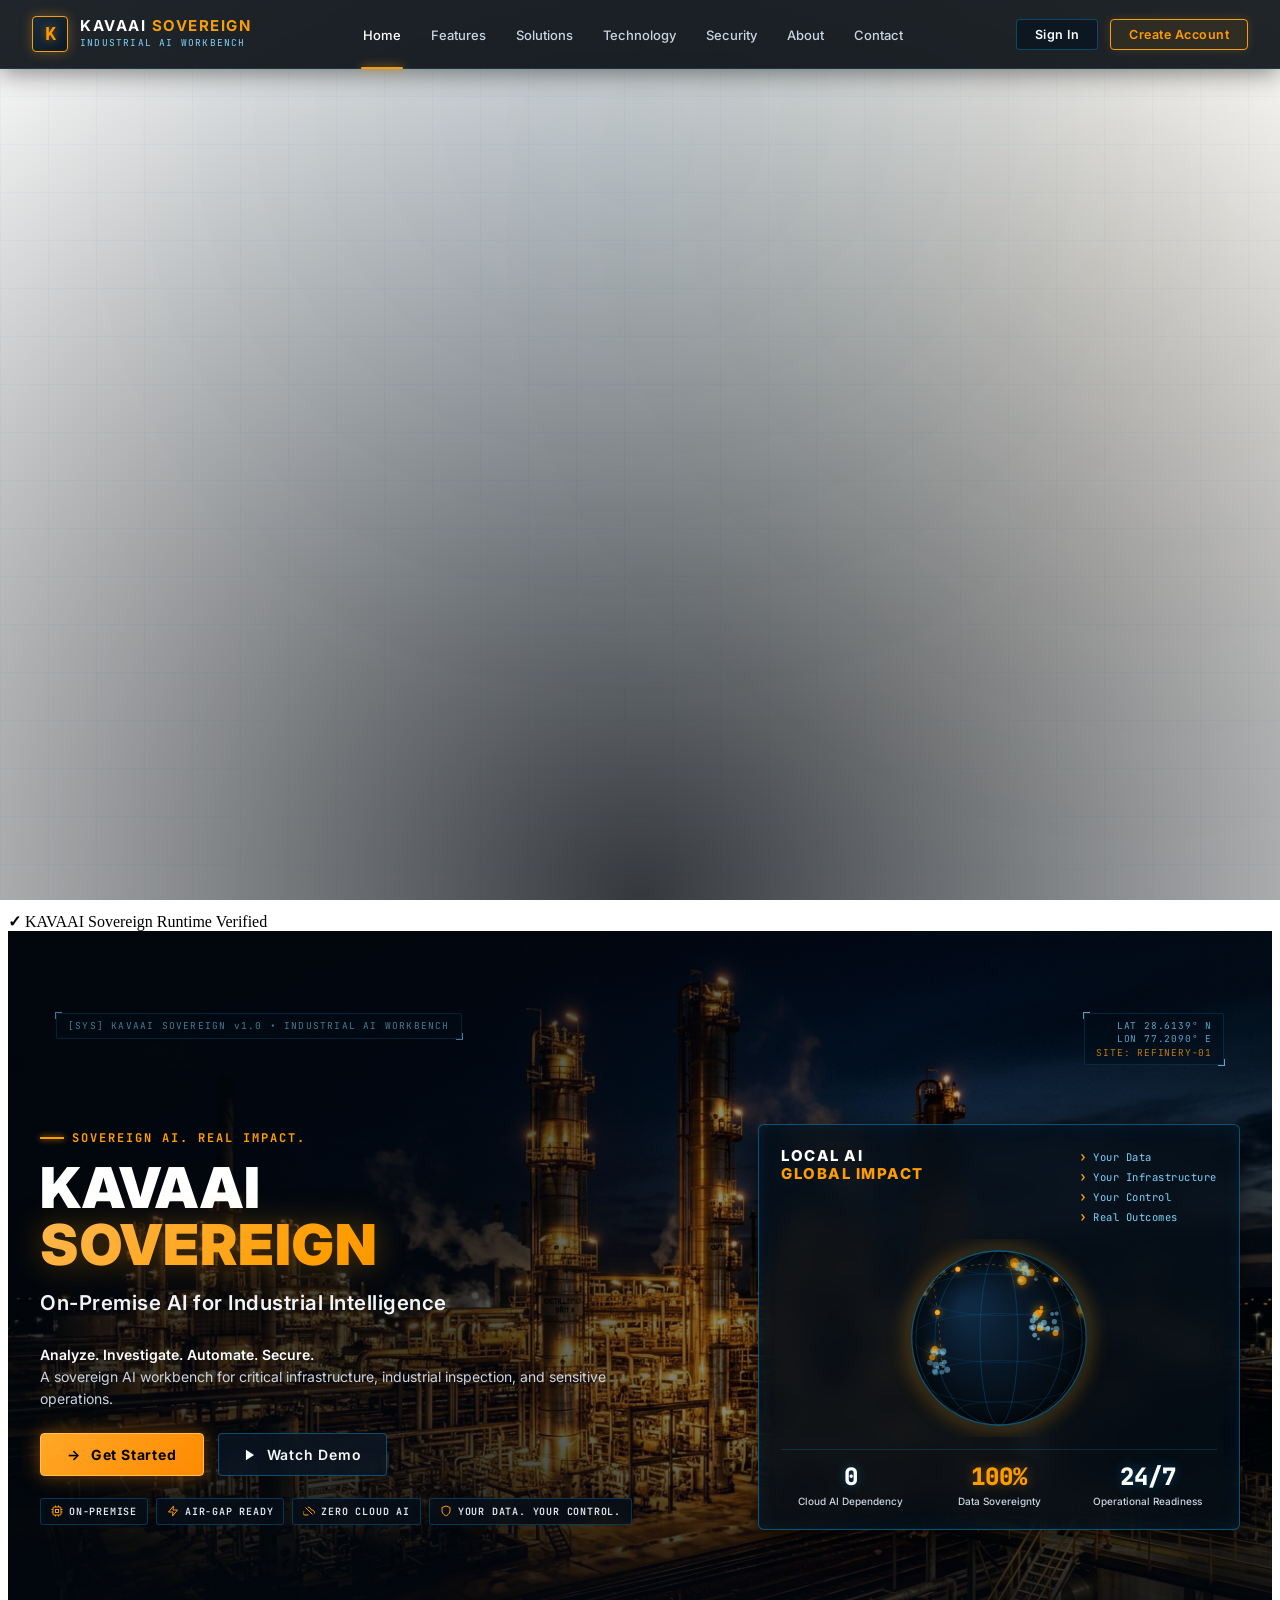
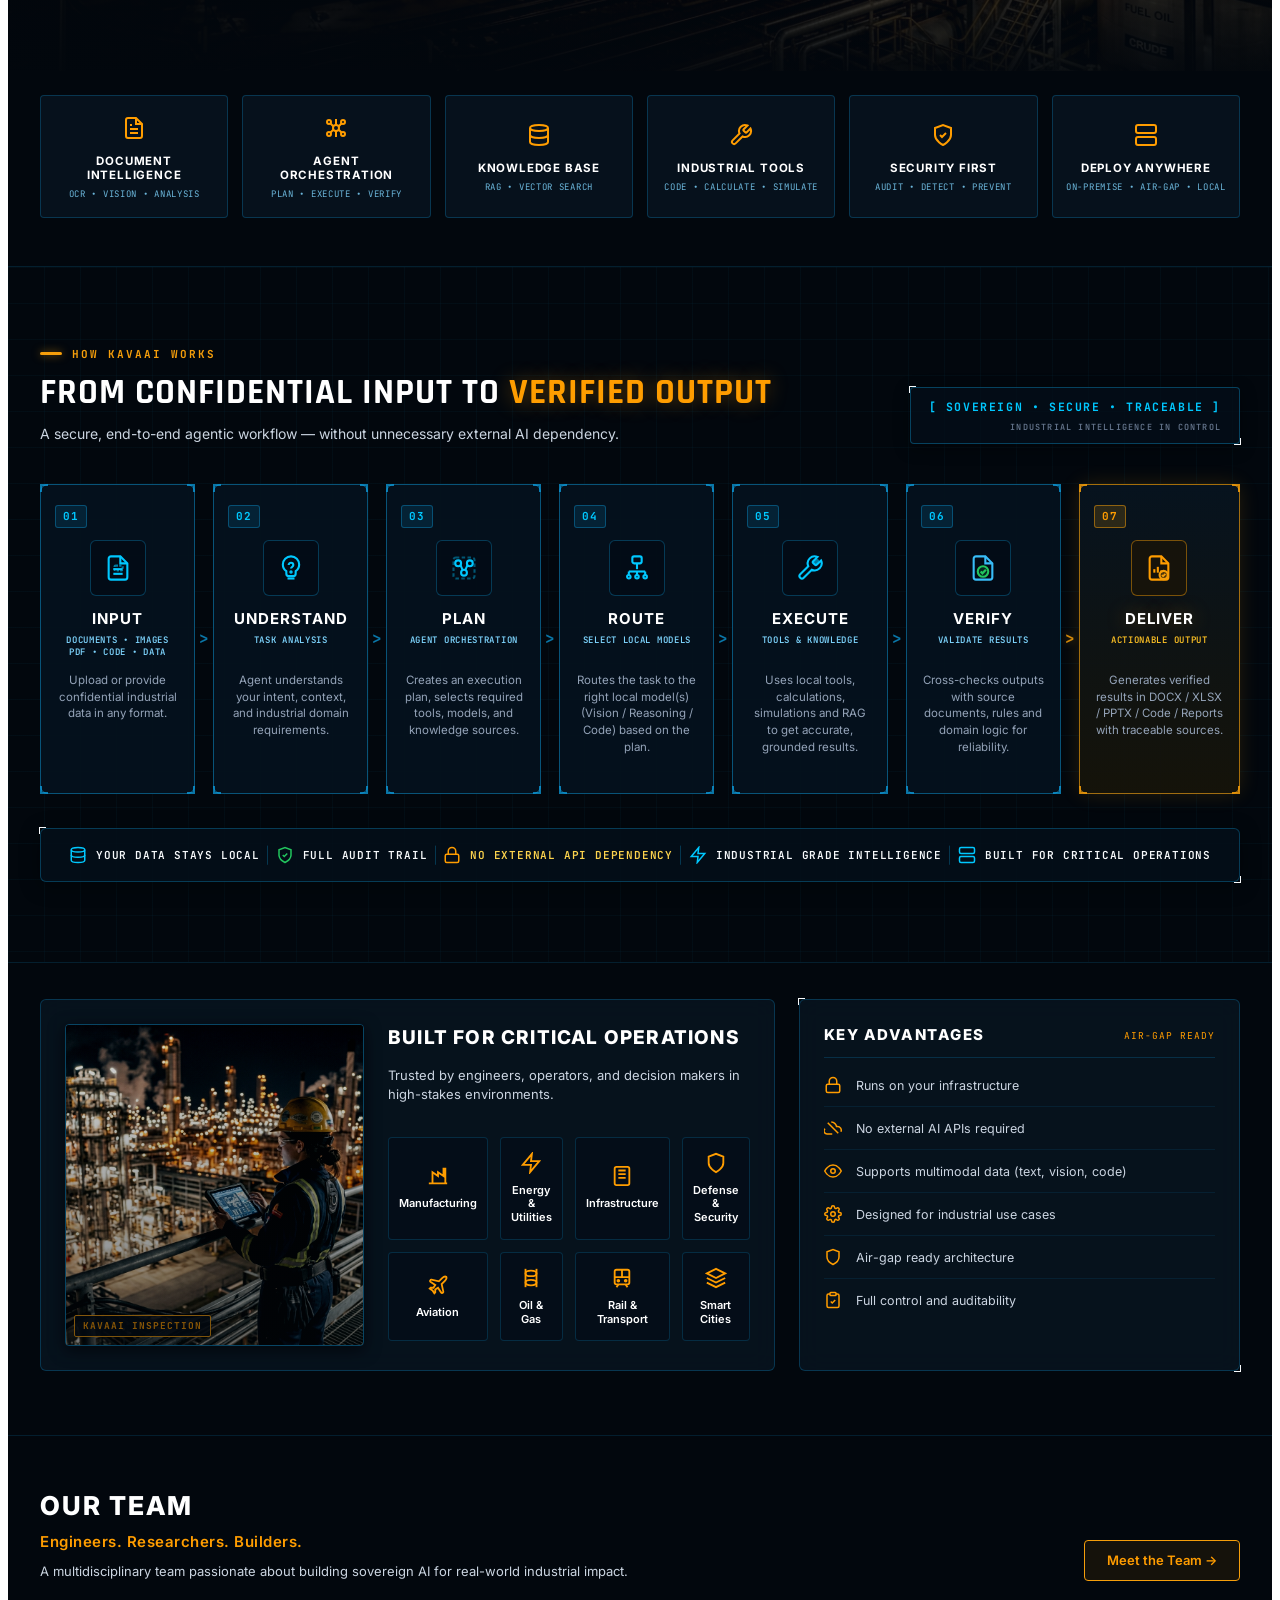
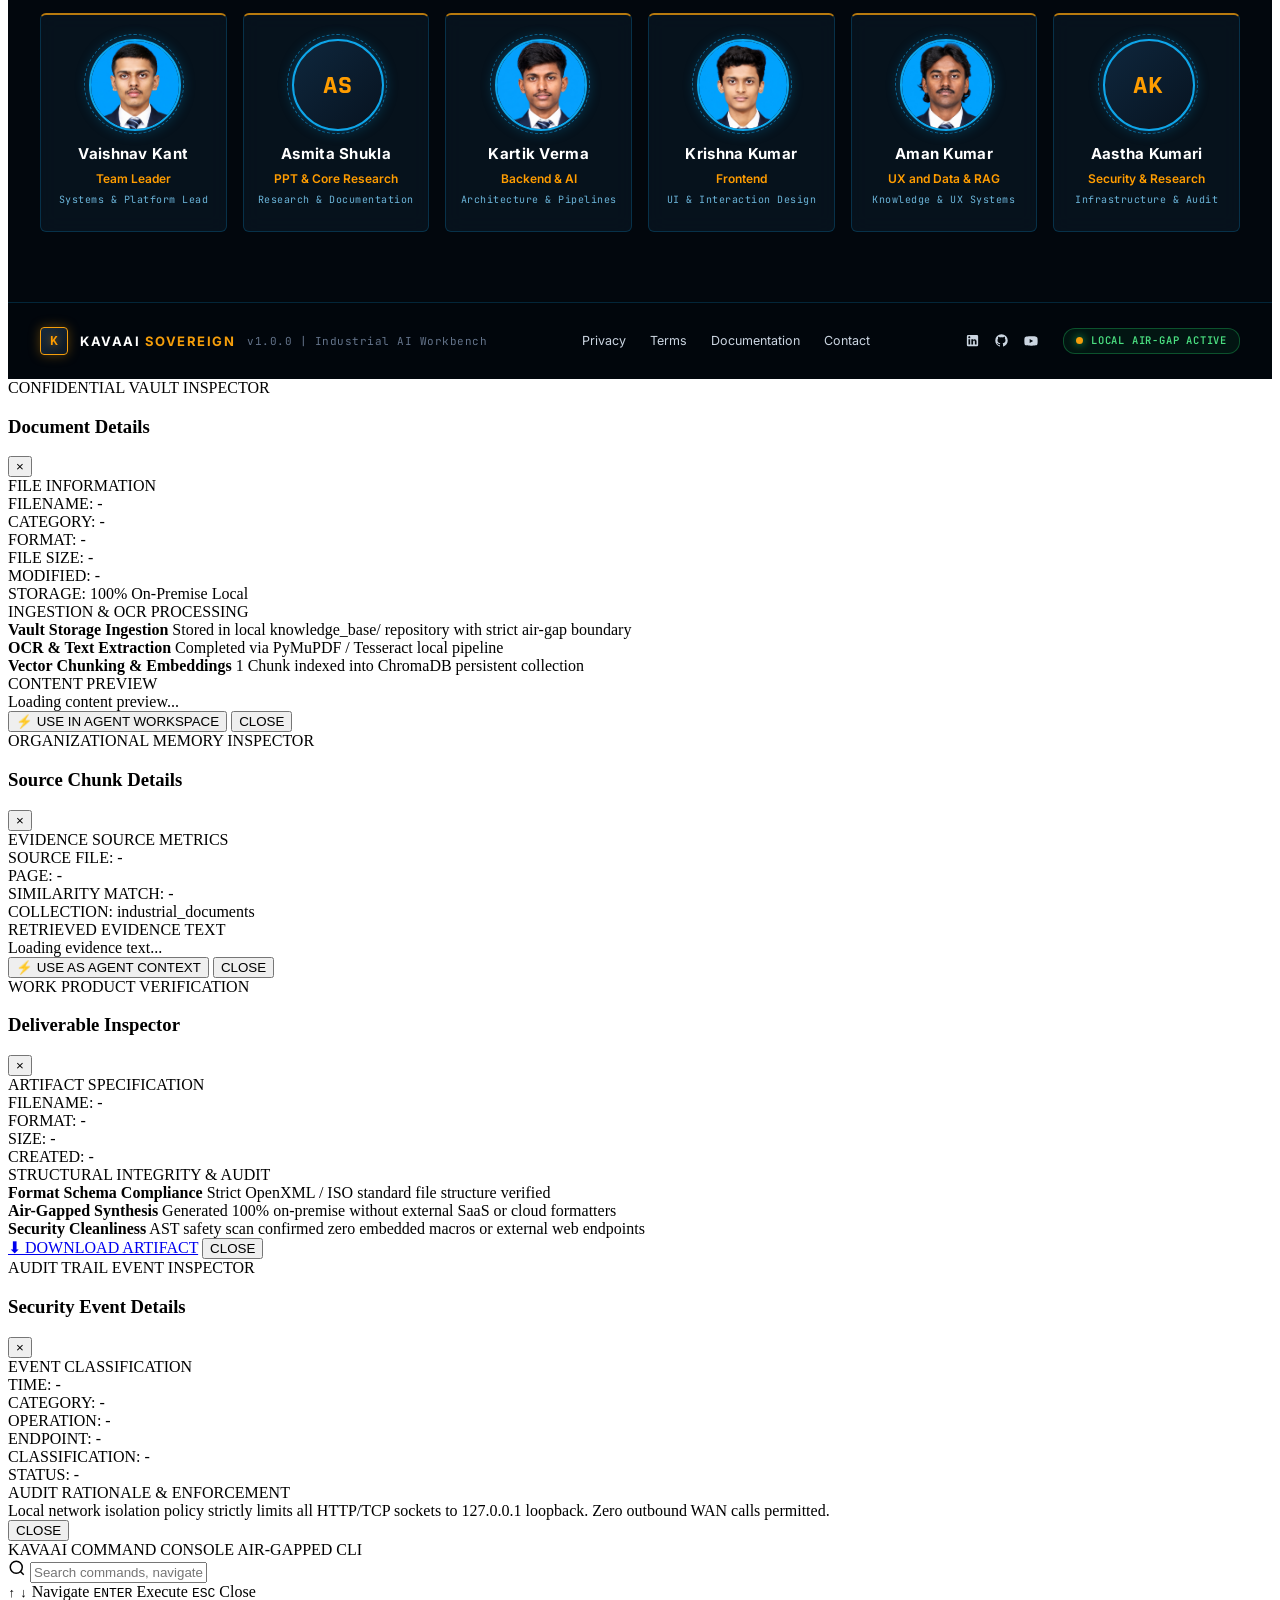
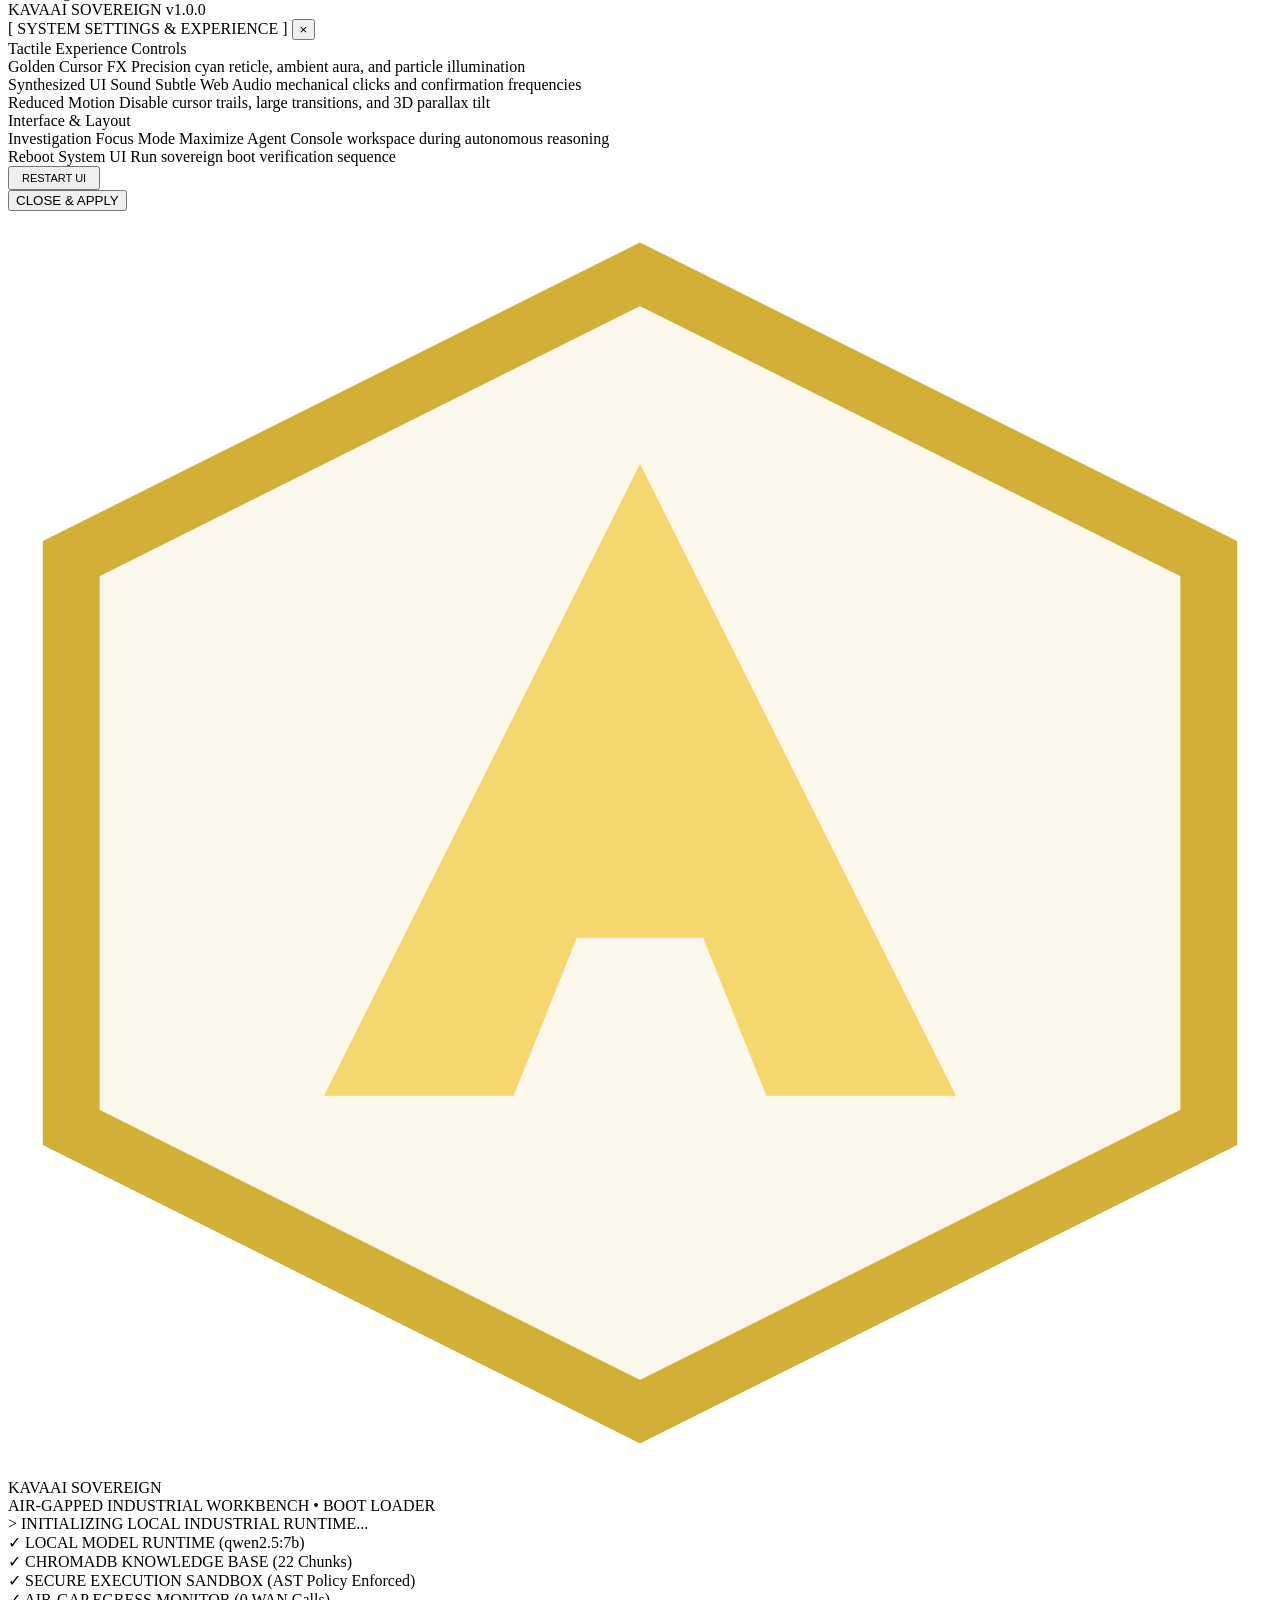
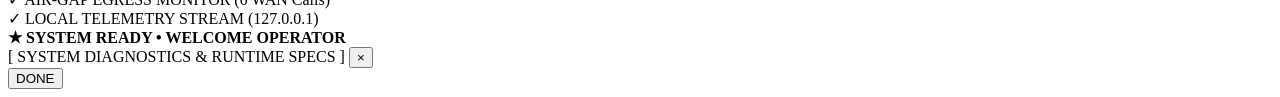
==== frontend/200.html @ cff3c918 "fix(cloudflare): remove problematic _redirects and add 200.html/404.html for SPA support" ====
<!DOCTYPE html>
<html lang="en">
<head>
    <meta charset="UTF-8">
    <meta name="viewport" content="width=device-width, initial-scale=1.0">
    <title>KAVAAI Sovereign — Industrial AI Command Center</title>
    <!-- Premium Google Fonts: Rajdhani, Inter, JetBrains Mono, Share Tech Mono -->
    <link rel="preconnect" href="https://fonts.googleapis.com">
    <link rel="preconnect" href="https://fonts.gstatic.com" crossorigin>
    <link href="https://fonts.googleapis.com/css2?family=Inter:wght@300;400;500;600;700&family=JetBrains+Mono:wght@400;500;600;700&family=Rajdhani:wght@500;600;700&family=Share+Tech+Mono&display=swap" rel="stylesheet">
    <link rel="stylesheet" href="style.css?v=60">
    <link rel="stylesheet" href="auth.css?v=2">
    <link rel="stylesheet" href="landing.css?v=7">
    <!-- Supabase JS Client (With multi-CDN fallback and offline air-gapped resilience) -->
    <script src="https://cdn.jsdelivr.net/npm/@supabase/supabase-js@2"></script>
    <script>
        if (!window.supabase) {
            document.write('<script src="https://unpkg.com/@supabase/supabase-js@2"><\/script>');
        }
    </script>
</head>
<body>

<!-- GOLDEN CURSOR SYSTEM (USER TOGGLEABLE) -->
<canvas id="kavaai-cursor-trail"></canvas>
<div id="kavaai-cursor-glow"></div>
<div id="kavaai-cursor-dot"></div>

<!-- FLOATING CRYSTAL TOAST CONTAINER -->
<div id="toastContainer"></div>

<!-- CUSTOM CRYSTAL TOOLTIP -->
<div id="crystalTooltip"></div>

<!-- UNLOCK LASER TRANSITION BURST -->
<div class="auth-unlock-laser" id="authUnlockLaser"></div>

<!-- ======================================================================== -->
<!-- KAVAAI SOVEREIGN — PREMIUM INDUSTRIAL AI LANDING PAGE                     -->
<!-- Visual Target: Command Platform • Aerospace Interface • Dark Cinematic    -->
<!-- ======================================================================== -->
<section id="kavaai-landing-page" aria-label="KAVAAI Sovereign Industrial Landing Page">
    <!-- Atmospheric Background Layers -->
    <div class="lp-grid-overlay" aria-hidden="true"></div>
    <div class="lp-ambient-vignette" aria-hidden="true"></div>

    <!-- 1. TOP NAVIGATION BAR -->
    <header class="lp-header" id="lp-navbar">
        <div class="lp-container lp-nav-inner">
            <!-- Left: Brand Logo & Title -->
            <a href="#lp-hero" class="lp-brand-link">
                <div class="lp-brand-emblem">
                    <span class="lp-brand-emblem-k">K</span>
                </div>
                <div class="lp-brand-text">
                    <div class="lp-brand-title">KAVAAI <span>SOVEREIGN</span></div>
                    <div class="lp-brand-sub">INDUSTRIAL AI WORKBENCH</div>
                </div>
            </a>

            <!-- Center: Navigation Links -->
            <nav>
                <ul class="lp-nav-menu">
                    <li><a href="#lp-hero" class="lp-nav-link active">Home</a></li>
                    <li><a href="#lp-capabilities" class="lp-nav-link">Features</a></li>
                    <li><a href="#lp-critical" class="lp-nav-link">Solutions</a></li>
                    <li><a href="#lp-advantages" class="lp-nav-link">Technology</a></li>
                    <li><a href="#lp-advantages" class="lp-nav-link">Security</a></li>
                    <li><a href="#lp-team" class="lp-nav-link">About</a></li>
                    <li><a href="#lp-footer" class="lp-nav-link">Contact</a></li>
                </ul>
            </nav>

            <!-- Right: Action Buttons -->
            <div class="lp-nav-actions">
                <button type="button" class="lp-btn-signin" data-route="/login">Sign In</button>
                <button type="button" class="lp-btn-signup" data-route="/signup">Create Account</button>
            </div>
        </div>
    </header>

    <!-- 2. INDUSTRIAL HERO SECTION -->
    <section class="lp-hero-section" id="lp-hero">
        <!-- Refinery Background & Darkness Overlay -->
        <div class="lp-hero-bg" aria-hidden="true"></div>
        <div class="lp-hero-overlay" aria-hidden="true"></div>

        <!-- Dedicated Decorative HUD Layer (Never interferes with functional UI) -->
        <div class="hero-hud" aria-hidden="true">
            <div class="lp-hud-coords lp-bracket-box">
                <div>LAT 28.6139&deg; N</div>
                <div>LON 77.2090&deg; E</div>
                <div><span>SITE: REFINERY-01</span></div>
            </div>
            <div class="lp-hud-actions lp-bracket-box">
                <div>[SYS] KAVAAI SOVEREIGN v1.0 &bull; INDUSTRIAL AI WORKBENCH</div>
            </div>
        </div>

        <div class="lp-container">
            <div class="hero-content">
                <!-- Left Side Content -->
                <div class="lp-hero-left">
                <div class="lp-hero-eyebrow">
                    <span class="lp-hero-eyebrow-line"></span>
                    <span>SOVEREIGN AI. REAL IMPACT.</span>
                </div>

                <h1 class="lp-hero-title">
                    <span class="title-kavaai">KAVAAI</span>
                    <span class="title-sovereign">SOVEREIGN</span>
                </h1>

                <div class="lp-hero-subtitle">
                    On-Premise AI for Industrial Intelligence
                </div>

                <p class="lp-hero-desc">
                    <strong>Analyze. Investigate. Automate. Secure.</strong><br>
                    A sovereign AI workbench for critical infrastructure, industrial inspection, and sensitive operations.
                </p>

                <!-- Hero CTA Buttons -->
                <div class="lp-hero-ctas">
                    <button type="button" class="lp-btn-primary" data-route="/signup">
                        <span>&rarr;</span>
                        <span>Get Started</span>
                    </button>
                    <button type="button" class="lp-btn-secondary" id="lp-btn-watch-demo">
                        <svg width="14" height="14" viewBox="0 0 24 24" fill="currentColor"><polygon points="5 3 19 12 5 21 5 3"/></svg>
                        <span>Watch Demo</span>
                    </button>
                </div>

                <!-- Technical Status Strip -->
                <div class="lp-hero-chips">
                    <div class="lp-chip">
                        <span class="lp-chip-icon">
                            <svg width="12" height="12" viewBox="0 0 24 24" fill="none" stroke="currentColor" stroke-width="2"><rect x="4" y="4" width="16" height="16" rx="2"/><rect x="9" y="9" width="6" height="6"/><line x1="9" y1="1" x2="9" y2="4"/><line x1="15" y1="1" x2="15" y2="4"/><line x1="9" y1="20" x2="9" y2="23"/><line x1="15" y1="20" x2="15" y2="23"/><line x1="20" y1="9" x2="23" y2="9"/><line x1="20" y1="14" x2="23" y2="14"/><line x1="1" y1="9" x2="4" y2="9"/><line x1="1" y1="14" x2="4" y2="14"/></svg>
                        </span>
                        <span>ON-PREMISE</span>
                    </div>
                    <div class="lp-chip">
                        <span class="lp-chip-icon">
                            <svg width="12" height="12" viewBox="0 0 24 24" fill="none" stroke="currentColor" stroke-width="2"><polygon points="13 2 3 14 12 14 11 22 21 10 12 10 13 2"/></svg>
                        </span>
                        <span>AIR-GAP READY</span>
                    </div>
                    <div class="lp-chip">
                        <span class="lp-chip-icon">
                            <svg width="12" height="12" viewBox="0 0 24 24" fill="none" stroke="currentColor" stroke-width="2"><path d="M22.61 16.95A5 5 0 0 0 18 10h-1.26a8 8 0 0 0-7.05-6M5 5l14 14"/><path d="M11 20H4a4 4 0 0 1-2.6-7"/></svg>
                        </span>
                        <span>ZERO CLOUD AI</span>
                    </div>
                    <div class="lp-chip">
                        <span class="lp-chip-icon">
                            <svg width="12" height="12" viewBox="0 0 24 24" fill="none" stroke="currentColor" stroke-width="2"><path d="M12 22s8-4 8-10V5l-8-3-8 3v7c0 6 8 10 8 10z"/></svg>
                        </span>
                        <span>YOUR DATA. YOUR CONTROL.</span>
                    </div>
                </div>
            </div>

            <!-- Right Side: Floating Dark Glass & 3D Glowing Globe Panel -->
            <div class="lp-hero-right">
                <div class="lp-globe-card lp-bracket-box">
                    <div class="lp-globe-header">
                        <div class="lp-globe-heading">
                            LOCAL AI
                            <span>GLOBAL IMPACT</span>
                        </div>
                        <ul class="lp-globe-list">
                            <li>Your Data</li>
                            <li>Your Infrastructure</li>
                            <li>Your Control</li>
                            <li>Real Outcomes</li>
                        </ul>
                    </div>

                    <!-- 3D Digital Rotating Earth Canvas -->
                    <div class="lp-globe-viewport">
                        <canvas id="landing-globe-canvas"></canvas>
                    </div>

                    <!-- 3 System Metrics (Positioning Principles) -->
                    <div class="lp-metrics-row">
                        <div class="lp-metric-item">
                            <span class="lp-metric-value">0</span>
                            <span class="lp-metric-label">Cloud AI Dependency</span>
                        </div>
                        <div class="lp-metric-item">
                            <span class="lp-metric-value">100%</span>
                            <span class="lp-metric-label">Data Sovereignty</span>
                        </div>
                        <div class="lp-metric-item">
                            <span class="lp-metric-value">24/7</span>
                            <span class="lp-metric-label">Operational Readiness</span>
                        </div>
                    </div>
                </div>
            </div>
        </div>
    </div>
</section>

    <!-- 3. CORE CAPABILITY CARDS (6 HORIZONTAL CARDS) -->
    <section class="lp-capabilities-section" id="lp-capabilities">
        <div class="lp-container">
            <div class="lp-capabilities-grid">
                <!-- Card 1 -->
                <div class="lp-cap-card">
                    <div class="lp-cap-icon-wrap">
                        <svg width="24" height="24" viewBox="0 0 24 24" fill="none" stroke="currentColor" stroke-width="2"><path d="M14 2H6a2 2 0 0 0-2 2v16a2 2 0 0 0 2 2h12a2 2 0 0 0 2-2V8z"/><polyline points="14 2 14 8 20 8"/><line x1="16" y1="13" x2="8" y2="13"/><line x1="16" y1="17" x2="8" y2="17"/><polyline points="10 9 9 9 8 9"/></svg>
                    </div>
                    <div class="lp-cap-title">DOCUMENT INTELLIGENCE</div>
                    <div class="lp-cap-sub">OCR &bull; VISION &bull; ANALYSIS</div>
                </div>

                <!-- Card 2 -->
                <div class="lp-cap-card">
                    <div class="lp-cap-icon-wrap">
                        <svg width="24" height="24" viewBox="0 0 24 24" fill="none" stroke="currentColor" stroke-width="2"><circle cx="12" cy="12" r="3"/><circle cx="19" cy="6" r="2"/><circle cx="5" cy="6" r="2"/><circle cx="19" cy="18" r="2"/><circle cx="5" cy="18" r="2"/><line x1="12" y1="9" x2="12" y2="3"/><line x1="12" y1="15" x2="12" y2="21"/><line x1="14.5" y1="10.5" x2="17.5" y2="7.5"/><line x1="9.5" y1="10.5" x2="6.5" y2="7.5"/><line x1="14.5" y1="13.5" x2="17.5" y2="16.5"/><line x1="9.5" y1="13.5" x2="6.5" y2="16.5"/></svg>
                    </div>
                    <div class="lp-cap-title">AGENT ORCHESTRATION</div>
                    <div class="lp-cap-sub">PLAN &bull; EXECUTE &bull; VERIFY</div>
                </div>

                <!-- Card 3 -->
                <div class="lp-cap-card">
                    <div class="lp-cap-icon-wrap">
                        <svg width="24" height="24" viewBox="0 0 24 24" fill="none" stroke="currentColor" stroke-width="2"><ellipse cx="12" cy="5" rx="9" ry="3"/><path d="M21 12c0 1.66-4 3-9 3s-9-1.34-9-3"/><path d="M3 5v14c0 1.66 4 3 9 3s9-1.34 9-3V5"/></svg>
                    </div>
                    <div class="lp-cap-title">KNOWLEDGE BASE</div>
                    <div class="lp-cap-sub">RAG &bull; VECTOR SEARCH</div>
                </div>

                <!-- Card 4 -->
                <div class="lp-cap-card">
                    <div class="lp-cap-icon-wrap">
                        <svg width="24" height="24" viewBox="0 0 24 24" fill="none" stroke="currentColor" stroke-width="2"><path d="M14.7 6.3a1 1 0 0 0 0 1.4l1.6 1.6a1 1 0 0 0 1.4 0l3.77-3.77a6 6 0 0 1-7.94 7.94l-6.91 6.91a2.12 2.12 0 0 1-3-3l6.91-6.91a6 6 0 0 1 7.94-7.94l-3.76 3.76z"/></svg>
                    </div>
                    <div class="lp-cap-title">INDUSTRIAL TOOLS</div>
                    <div class="lp-cap-sub">CODE &bull; CALCULATE &bull; SIMULATE</div>
                </div>

                <!-- Card 5 -->
                <div class="lp-cap-card">
                    <div class="lp-cap-icon-wrap">
                        <svg width="24" height="24" viewBox="0 0 24 24" fill="none" stroke="currentColor" stroke-width="2"><path d="M12 22s8-4 8-10V5l-8-3-8 3v7c0 6 8 10 8 10z"/><polyline points="9 12 11 14 15 10"/></svg>
                    </div>
                    <div class="lp-cap-title">SECURITY FIRST</div>
                    <div class="lp-cap-sub">AUDIT &bull; DETECT &bull; PREVENT</div>
                </div>

                <!-- Card 6 -->
                <div class="lp-cap-card">
                    <div class="lp-cap-icon-wrap">
                        <svg width="24" height="24" viewBox="0 0 24 24" fill="none" stroke="currentColor" stroke-width="2"><rect x="2" y="2" width="20" height="8" rx="2" ry="2"/><rect x="2" y="14" width="20" height="8" rx="2" ry="2"/><line x1="6" y1="6" x2="6.01" y2="6"/><line x1="6" y1="18" x2="6.01" y2="18"/></svg>
                    </div>
                    <div class="lp-cap-title">DEPLOY ANYWHERE</div>
                    <div class="lp-cap-sub">ON-PREMISE &bull; AIR-GAP &bull; LOCAL</div>
                </div>
            </div>
        </div>
    </section>

    <!-- ==================================================================== -->
    <!-- SPECIAL WORKFLOW SECTION: HOW KAVAAI WORKS                           -->
    <!-- Pipeline: 01 INPUT -> 02 UNDERSTAND -> 03 PLAN -> 04 ROUTE           -->
    <!--           -> 05 EXECUTE -> 06 VERIFY -> 07 DELIVER (AMBER OUTPUT)    -->
    <!-- ==================================================================== -->
    <section class="how-kavaai-works" id="how-kavaai-works" aria-labelledby="hwWorkflowTitle">
        <!-- Subtle Technical Background Elements -->
        <div class="hw-bg-grid" aria-hidden="true"></div>

        <div class="lp-container">
            <!-- 1. SECTION HEADER -->
            <header class="hw-header">
                <div class="hw-header-left">
                    <div class="hw-eyebrow">
                        <span class="hw-eyebrow-bar" aria-hidden="true"></span>
                        <span class="hw-eyebrow-text">HOW KAVAAI WORKS</span>
                    </div>
                    <h2 class="hw-title" id="hwWorkflowTitle">
                        FROM CONFIDENTIAL INPUT TO <span class="hw-title-amber">VERIFIED OUTPUT</span>
                    </h2>
                    <p class="hw-description">
                        A secure, end-to-end agentic workflow — without unnecessary external AI dependency.
                    </p>
                </div>
                <div class="hw-header-right" aria-hidden="true">
                    <div class="hw-hud-badge lp-bracket-box">
                        <span class="hw-hud-badge-code">[ SOVEREIGN &bull; SECURE &bull; TRACEABLE ]</span>
                        <span class="hw-hud-badge-sub">INDUSTRIAL INTELLIGENCE IN CONTROL</span>
                    </div>
                </div>
            </header>

            <!-- 2. WORKFLOW PIPELINE (7 STAGES + 6 CONNECTORS) -->
            <div class="hw-workflow-viewport">
                <div class="hw-pipeline" role="list">
                    <!-- STAGE 01: INPUT -->
                    <div class="hw-card" data-step="1" role="listitem">
                        <div class="hw-card-corner tl" aria-hidden="true"></div>
                        <div class="hw-card-corner tr" aria-hidden="true"></div>
                        <div class="hw-card-corner bl" aria-hidden="true"></div>
                        <div class="hw-card-corner br" aria-hidden="true"></div>

                        <div class="hw-card-header">
                            <span class="hw-step-num">01</span>
                        </div>
                        <div class="hw-icon-box">
                            <svg class="hw-icon" viewBox="0 0 24 24" fill="none" stroke="currentColor" stroke-width="1.8" aria-hidden="true">
                                <path d="M14 2H6a2 2 0 0 0-2 2v16a2 2 0 0 0 2 2h12a2 2 0 0 0 2-2V8z"/>
                                <polyline points="14 2 14 8 20 8"/>
                                <line x1="16" y1="13" x2="8" y2="13"/>
                                <line x1="16" y1="17" x2="8" y2="17"/>
                                <rect x="9" y="10" width="7" height="4" rx="1" stroke-dasharray="2 1" opacity="0.6"/>
                            </svg>
                        </div>
                        <h3 class="hw-card-title">INPUT</h3>
                        <div class="hw-card-label">DOCUMENTS &bull; IMAGES<br>PDF &bull; CODE &bull; DATA</div>
                        <p class="hw-card-desc">Upload or provide confidential industrial data in any format.</p>
                    </div>

                    <!-- CONNECTOR 01 -> 02 -->
                    <div class="hw-connector" aria-hidden="true">
                        <span class="hw-arrow-h">&gt;</span>
                        <span class="hw-arrow-v">&darr;</span>
                    </div>

                    <!-- STAGE 02: UNDERSTAND -->
                    <div class="hw-card" data-step="2" role="listitem">
                        <div class="hw-card-corner tl" aria-hidden="true"></div>
                        <div class="hw-card-corner tr" aria-hidden="true"></div>
                        <div class="hw-card-corner bl" aria-hidden="true"></div>
                        <div class="hw-card-corner br" aria-hidden="true"></div>

                        <div class="hw-card-header">
                            <span class="hw-step-num">02</span>
                        </div>
                        <div class="hw-icon-box">
                            <svg class="hw-icon" viewBox="0 0 24 24" fill="none" stroke="currentColor" stroke-width="1.8" aria-hidden="true">
                                <path d="M12 2a7 7 0 0 0-7 7c0 2.38 1.19 4.47 3 5.74V17a2 2 0 0 0 2 2h4a2 2 0 0 0 2-2v-2.26c1.81-1.27 3-3.36 3-5.74a7 7 0 0 0-7-7z"/>
                                <path d="M9 21h6"/>
                                <path d="M10 9.5a2 2 0 1 1 4 0c0 1.5-2 1.8-2 3"/>
                                <circle cx="12" cy="15.5" r="0.6" fill="currentColor"/>
                            </svg>
                        </div>
                        <h3 class="hw-card-title">UNDERSTAND</h3>
                        <div class="hw-card-label">TASK ANALYSIS</div>
                        <p class="hw-card-desc">Agent understands your intent, context, and industrial domain requirements.</p>
                    </div>

                    <!-- CONNECTOR 02 -> 03 -->
                    <div class="hw-connector" aria-hidden="true">
                        <span class="hw-arrow-h">&gt;</span>
                        <span class="hw-arrow-v">&darr;</span>
                    </div>

                    <!-- STAGE 03: PLAN -->
                    <div class="hw-card" data-step="3" role="listitem">
                        <div class="hw-card-corner tl" aria-hidden="true"></div>
                        <div class="hw-card-corner tr" aria-hidden="true"></div>
                        <div class="hw-card-corner bl" aria-hidden="true"></div>
                        <div class="hw-card-corner br" aria-hidden="true"></div>

                        <div class="hw-card-header">
                            <span class="hw-step-num">03</span>
                        </div>
                        <div class="hw-icon-box">
                            <svg class="hw-icon" viewBox="0 0 24 24" fill="none" stroke="currentColor" stroke-width="1.8" aria-hidden="true">
                                <rect x="3" y="3" width="18" height="18" rx="2" stroke-dasharray="3 2" opacity="0.4"/>
                                <circle cx="7" cy="8" r="2.5"/>
                                <circle cx="17" cy="8" r="2.5"/>
                                <circle cx="12" cy="16" r="2.5"/>
                                <path d="M9 9.5l2 4.5"/>
                                <path d="M15 9.5l-2 4.5"/>
                            </svg>
                        </div>
                        <h3 class="hw-card-title">PLAN</h3>
                        <div class="hw-card-label">AGENT ORCHESTRATION</div>
                        <p class="hw-card-desc">Creates an execution plan, selects required tools, models, and knowledge sources.</p>
                    </div>

                    <!-- CONNECTOR 03 -> 04 -->
                    <div class="hw-connector" aria-hidden="true">
                        <span class="hw-arrow-h">&gt;</span>
                        <span class="hw-arrow-v">&darr;</span>
                    </div>

                    <!-- STAGE 04: ROUTE -->
                    <div class="hw-card" data-step="4" role="listitem">
                        <div class="hw-card-corner tl" aria-hidden="true"></div>
                        <div class="hw-card-corner tr" aria-hidden="true"></div>
                        <div class="hw-card-corner bl" aria-hidden="true"></div>
                        <div class="hw-card-corner br" aria-hidden="true"></div>

                        <div class="hw-card-header">
                            <span class="hw-step-num">04</span>
                        </div>
                        <div class="hw-icon-box">
                            <svg class="hw-icon" viewBox="0 0 24 24" fill="none" stroke="currentColor" stroke-width="1.8" aria-hidden="true">
                                <rect x="8" y="2" width="8" height="6" rx="1.5"/>
                                <path d="M12 8v5"/>
                                <path d="M5 15h14"/>
                                <path d="M5 15v3"/>
                                <path d="M12 15v3"/>
                                <path d="M19 15v3"/>
                                <circle cx="5" cy="19.5" r="1.5"/>
                                <circle cx="12" cy="19.5" r="1.5"/>
                                <circle cx="19" cy="19.5" r="1.5"/>
                            </svg>
                        </div>
                        <h3 class="hw-card-title">ROUTE</h3>
                        <div class="hw-card-label">SELECT LOCAL MODELS</div>
                        <p class="hw-card-desc">Routes the task to the right local model(s) (Vision / Reasoning / Code) based on the plan.</p>
                    </div>

                    <!-- CONNECTOR 04 -> 05 -->
                    <div class="hw-connector" aria-hidden="true">
                        <span class="hw-arrow-h">&gt;</span>
                        <span class="hw-arrow-v">&darr;</span>
                    </div>

                    <!-- STAGE 05: EXECUTE -->
                    <div class="hw-card" data-step="5" role="listitem">
                        <div class="hw-card-corner tl" aria-hidden="true"></div>
                        <div class="hw-card-corner tr" aria-hidden="true"></div>
                        <div class="hw-card-corner bl" aria-hidden="true"></div>
                        <div class="hw-card-corner br" aria-hidden="true"></div>

                        <div class="hw-card-header">
                            <span class="hw-step-num">05</span>
                        </div>
                        <div class="hw-icon-box">
                            <svg class="hw-icon" viewBox="0 0 24 24" fill="none" stroke="currentColor" stroke-width="1.8" aria-hidden="true">
                                <path d="M14.7 6.3a1 1 0 0 0 0 1.4l1.6 1.6a1 1 0 0 0 1.4 0l3.77-3.77a6 6 0 0 1-7.94 7.94l-6.91 6.91a2.12 2.12 0 0 1-3-3l6.91-6.91a6 6 0 0 1 7.94-7.94l-3.76 3.76z"/>
                                <circle cx="17.5" cy="6.5" r="1.5" fill="currentColor" opacity="0.6"/>
                            </svg>
                        </div>
                        <h3 class="hw-card-title">EXECUTE</h3>
                        <div class="hw-card-label">TOOLS &amp; KNOWLEDGE</div>
                        <p class="hw-card-desc">Uses local tools, calculations, simulations and RAG to get accurate, grounded results.</p>
                    </div>

                    <!-- CONNECTOR 05 -> 06 -->
                    <div class="hw-connector" aria-hidden="true">
                        <span class="hw-arrow-h">&gt;</span>
                        <span class="hw-arrow-v">&darr;</span>
                    </div>

                    <!-- STAGE 06: VERIFY -->
                    <div class="hw-card" data-step="6" role="listitem">
                        <div class="hw-card-corner tl" aria-hidden="true"></div>
                        <div class="hw-card-corner tr" aria-hidden="true"></div>
                        <div class="hw-card-corner bl" aria-hidden="true"></div>
                        <div class="hw-card-corner br" aria-hidden="true"></div>

                        <div class="hw-card-header">
                            <span class="hw-step-num">06</span>
                        </div>
                        <div class="hw-icon-box hw-icon-verify">
                            <svg class="hw-icon" viewBox="0 0 24 24" fill="none" stroke="currentColor" stroke-width="1.8" aria-hidden="true">
                                <path d="M14 2H6a2 2 0 0 0-2 2v16a2 2 0 0 0 2 2h12a2 2 0 0 0 2-2V8z"/>
                                <polyline points="14 2 14 8 20 8"/>
                                <circle cx="12" cy="15" r="4.5" fill="rgba(34, 197, 94, 0.15)" stroke="#22C55E"/>
                                <path d="m10 15 1.5 1.5 3-3" stroke="#22C55E" stroke-width="2"/>
                            </svg>
                        </div>
                        <h3 class="hw-card-title">VERIFY</h3>
                        <div class="hw-card-label">VALIDATE RESULTS</div>
                        <p class="hw-card-desc">Cross-checks outputs with source documents, rules and domain logic for reliability.</p>
                    </div>

                    <!-- CONNECTOR 06 -> 07 (AMBER ACTIVE TRANSITION) -->
                    <div class="hw-connector hw-connector-amber" aria-hidden="true">
                        <span class="hw-arrow-h">&gt;</span>
                        <span class="hw-arrow-v">&darr;</span>
                    </div>

                    <!-- STAGE 07: DELIVER (SPECIAL DISTINCT AMBER CARD) -->
                    <div class="hw-card hw-card-deliver" data-step="7" role="listitem">
                        <div class="hw-card-corner tl" aria-hidden="true"></div>
                        <div class="hw-card-corner tr" aria-hidden="true"></div>
                        <div class="hw-card-corner bl" aria-hidden="true"></div>
                        <div class="hw-card-corner br" aria-hidden="true"></div>

                        <div class="hw-card-header">
                            <span class="hw-step-num hw-step-num-amber">07</span>
                        </div>
                        <div class="hw-icon-box hw-icon-deliver">
                            <svg class="hw-icon" viewBox="0 0 24 24" fill="none" stroke="currentColor" stroke-width="1.8" aria-hidden="true">
                                <path d="M14 2H6a2 2 0 0 0-2 2v16a2 2 0 0 0 2 2h12a2 2 0 0 0 2-2V8z"/>
                                <polyline points="14 2 14 8 20 8"/>
                                <line x1="8" y1="16" x2="8" y2="13"/>
                                <line x1="11" y1="16" x2="11" y2="11"/>
                                <line x1="14" y1="16" x2="14" y2="14"/>
                                <circle cx="16" cy="18" r="3.5" fill="rgba(245, 158, 11, 0.25)" stroke="#F59E0B"/>
                                <polyline points="14.5 18 15.5 19 17.5 17" stroke="#F59E0B" stroke-width="1.5"/>
                            </svg>
                        </div>
                        <h3 class="hw-card-title hw-title-amber">DELIVER</h3>
                        <div class="hw-card-label hw-label-amber">ACTIONABLE OUTPUT</div>
                        <p class="hw-card-desc">Generates verified results in DOCX / XLSX / PPTX / Code / Reports with traceable sources.</p>
                    </div>
                </div>
            </div>

            <!-- 3. SECURITY / VALUE STRIP -->
            <div class="hw-trust-strip lp-bracket-box">
                <div class="hw-trust-item">
                    <span class="hw-trust-icon hw-trust-cyan" aria-hidden="true">
                        <svg width="18" height="18" viewBox="0 0 24 24" fill="none" stroke="currentColor" stroke-width="2"><ellipse cx="12" cy="5" rx="9" ry="3"/><path d="M21 12c0 1.66-4 3-9 3s-9-1.34-9-3"/><path d="M3 5v14c0 1.66 4 3 9 3s9-1.34 9-3V5"/></svg>
                    </span>
                    <span class="hw-trust-text">YOUR DATA STAYS LOCAL</span>
                </div>

                <div class="hw-trust-sep" aria-hidden="true">|</div>

                <div class="hw-trust-item">
                    <span class="hw-trust-icon hw-trust-green" aria-hidden="true">
                        <svg width="18" height="18" viewBox="0 0 24 24" fill="none" stroke="currentColor" stroke-width="2"><path d="M12 22s8-4 8-10V5l-8-3-8 3v7c0 6 8 10 8 10z"/><polyline points="9 12 11 14 15 10"/></svg>
                    </span>
                    <span class="hw-trust-text">FULL AUDIT TRAIL</span>
                </div>

                <div class="hw-trust-sep" aria-hidden="true">|</div>

                <div class="hw-trust-item">
                    <span class="hw-trust-icon hw-trust-amber" aria-hidden="true">
                        <svg width="18" height="18" viewBox="0 0 24 24" fill="none" stroke="currentColor" stroke-width="2"><rect x="3" y="11" width="18" height="11" rx="2" ry="2"/><path d="M7 11V7a5 5 0 0 1 10 0v4"/></svg>
                    </span>
                    <span class="hw-trust-text hw-trust-text-amber">NO EXTERNAL API DEPENDENCY</span>
                </div>

                <div class="hw-trust-sep" aria-hidden="true">|</div>

                <div class="hw-trust-item">
                    <span class="hw-trust-icon hw-trust-cyan" aria-hidden="true">
                        <svg width="18" height="18" viewBox="0 0 24 24" fill="none" stroke="currentColor" stroke-width="2"><polygon points="13 2 3 14 12 14 11 22 21 10 12 10 13 2"/></svg>
                    </span>
                    <span class="hw-trust-text">INDUSTRIAL GRADE INTELLIGENCE</span>
                </div>

                <div class="hw-trust-sep" aria-hidden="true">|</div>

                <div class="hw-trust-item">
                    <span class="hw-trust-icon hw-trust-cyan" aria-hidden="true">
                        <svg width="18" height="18" viewBox="0 0 24 24" fill="none" stroke="currentColor" stroke-width="2"><rect x="2" y="2" width="20" height="8" rx="2" ry="2"/><rect x="2" y="14" width="20" height="8" rx="2" ry="2"/><line x1="6" y1="6" x2="6.01" y2="6"/><line x1="6" y1="18" x2="6.01" y2="18"/></svg>
                    </span>
                    <span class="hw-trust-text">BUILT FOR CRITICAL OPERATIONS</span>
                </div>
            </div>
        </div>
    </section>

    <!-- 4. CRITICAL OPERATIONS & KEY ADVANTAGES (SPLIT SECTION) -->
    <section class="lp-critical-section" id="lp-critical">
        <div class="lp-container">
            <div class="lp-critical-grid">
                <!-- Left: Critical Operations Main Panel -->
                <div class="lp-crit-main lp-bracket-box">
                    <div class="lp-crit-photo-col">
                        <img src="assets/industrial_engineer.jpg" alt="Industrial Engineer inspecting critical infrastructure" class="lp-crit-photo">
                        <div class="lp-crit-photo-badge">KAVAAI INSPECTION</div>
                    </div>

                    <div class="lp-crit-details">
                        <div class="lp-crit-header">
                            <h2 class="lp-crit-title">BUILT FOR CRITICAL OPERATIONS</h2>
                            <p class="lp-crit-subtext">
                                Trusted by engineers, operators, and decision makers in high-stakes environments.
                            </p>
                        </div>

                        <!-- 8 Industry Chips Grid -->
                        <div class="lp-industries-grid">
                            <div class="lp-industry-card">
                                <div class="lp-ind-icon">
                                    <svg width="22" height="22" viewBox="0 0 24 24" fill="none" stroke="currentColor" stroke-width="2"><path d="M2 20h20"/><path d="M6 20V8l6 4V8l6 4V4h2v16"/></svg>
                                </div>
                                <span class="lp-ind-name">Manufacturing</span>
                            </div>

                            <div class="lp-industry-card">
                                <div class="lp-ind-icon">
                                    <svg width="22" height="22" viewBox="0 0 24 24" fill="none" stroke="currentColor" stroke-width="2"><polygon points="13 2 3 14 12 14 11 22 21 10 12 10 13 2"/></svg>
                                </div>
                                <span class="lp-ind-name">Energy &amp; Utilities</span>
                            </div>

                            <div class="lp-industry-card">
                                <div class="lp-ind-icon">
                                    <svg width="22" height="22" viewBox="0 0 24 24" fill="none" stroke="currentColor" stroke-width="2"><rect x="4" y="2" width="16" height="20" rx="2" ry="2"/><line x1="9" y1="22" x2="9" y2="22.01"/><line x1="15" y1="22" x2="15" y2="22.01"/><line x1="8" y1="6" x2="16" y2="6"/><line x1="8" y1="10" x2="16" y2="10"/><line x1="8" y1="14" x2="16" y2="14"/></svg>
                                </div>
                                <span class="lp-ind-name">Infrastructure</span>
                            </div>

                            <div class="lp-industry-card">
                                <div class="lp-ind-icon">
                                    <svg width="22" height="22" viewBox="0 0 24 24" fill="none" stroke="currentColor" stroke-width="2"><path d="M12 22s8-4 8-10V5l-8-3-8 3v7c0 6 8 10 8 10z"/></svg>
                                </div>
                                <span class="lp-ind-name">Defense &amp; Security</span>
                            </div>

                            <div class="lp-industry-card">
                                <div class="lp-ind-icon">
                                    <svg width="22" height="22" viewBox="0 0 24 24" fill="none" stroke="currentColor" stroke-width="2"><path d="M17.8 19.2 16 11l3.5-3.5C21 6 21.5 4 21 3c-1-.5-3 0-4.5 1.5L13 8 4.8 6.2c-.5-.1-.9.1-1.1.5l-.3.5c-.2.5-.1 1 .3 1.3L9 12l-2 3H4l-1 1 3 2 2 3 1-1v-3l3-2 3.5 5.3c.3.4.8.5 1.3.3l.5-.2c.4-.3.6-.7.5-1.2z"/></svg>
                                </div>
                                <span class="lp-ind-name">Aviation</span>
                            </div>

                            <div class="lp-industry-card">
                                <div class="lp-ind-icon">
                                    <svg width="22" height="22" viewBox="0 0 24 24" fill="none" stroke="currentColor" stroke-width="2"><line x1="6" y1="2" x2="6" y2="22"/><line x1="18" y1="2" x2="18" y2="22"/><ellipse cx="12" cy="7" rx="6" ry="3"/><ellipse cx="12" cy="17" rx="6" ry="3"/></svg>
                                </div>
                                <span class="lp-ind-name">Oil &amp; Gas</span>
                            </div>

                            <div class="lp-industry-card">
                                <div class="lp-ind-icon">
                                    <svg width="22" height="22" viewBox="0 0 24 24" fill="none" stroke="currentColor" stroke-width="2"><rect x="4" y="3" width="16" height="16" rx="2"/><path d="M4 11h16"/><path d="M12 3v8"/><path d="m8 19-2 3"/><path d="m18 22-2-3"/><circle cx="8" cy="15" r="1"/><circle cx="16" cy="15" r="1"/></svg>
                                </div>
                                <span class="lp-ind-name">Rail &amp; Transport</span>
                            </div>

                            <div class="lp-industry-card">
                                <div class="lp-ind-icon">
                                    <svg width="22" height="22" viewBox="0 0 24 24" fill="none" stroke="currentColor" stroke-width="2"><polygon points="12 2 2 7 12 12 22 7 12 2"/><polyline points="2 17 12 22 22 17"/><polyline points="2 12 12 17 22 12"/></svg>
                                </div>
                                <span class="lp-ind-name">Smart Cities</span>
                            </div>
                        </div>
                    </div>
                </div>

                <!-- Right: Key Advantages Panel -->
                <div class="lp-advantages-card lp-bracket-box" id="lp-advantages">
                    <div class="lp-adv-header">
                        <div class="lp-adv-title">KEY ADVANTAGES</div>
                        <span class="lp-adv-tag">AIR-GAP READY</span>
                    </div>

                    <ul class="lp-adv-list">
                        <li class="lp-adv-item">
                            <span class="lp-adv-icon">
                                <svg width="18" height="18" viewBox="0 0 24 24" fill="none" stroke="currentColor" stroke-width="2"><rect x="3" y="11" width="18" height="11" rx="2" ry="2"/><path d="M7 11V7a5 5 0 0 1 10 0v4"/></svg>
                            </span>
                            <span>Runs on your infrastructure</span>
                        </li>
                        <li class="lp-adv-item">
                            <span class="lp-adv-icon">
                                <svg width="18" height="18" viewBox="0 0 24 24" fill="none" stroke="currentColor" stroke-width="2"><path d="M22.61 16.95A5 5 0 0 0 18 10h-1.26a8 8 0 0 0-7.05-6M5 5l14 14"/><path d="M11 20H4a4 4 0 0 1-2.6-7"/></svg>
                            </span>
                            <span>No external AI APIs required</span>
                        </li>
                        <li class="lp-adv-item">
                            <span class="lp-adv-icon">
                                <svg width="18" height="18" viewBox="0 0 24 24" fill="none" stroke="currentColor" stroke-width="2"><path d="M1 12s4-8 11-8 11 8 11 8-4 8-11 8-11-8-11-8z"/><circle cx="12" cy="12" r="3"/></svg>
                            </span>
                            <span>Supports multimodal data (text, vision, code)</span>
                        </li>
                        <li class="lp-adv-item">
                            <span class="lp-adv-icon">
                                <svg width="18" height="18" viewBox="0 0 24 24" fill="none" stroke="currentColor" stroke-width="2"><circle cx="12" cy="12" r="3"/><path d="M19.4 15a1.65 1.65 0 0 0 .33 1.82l.06.06a2 2 0 0 1 0 2.83 2 2 0 0 1-2.83 0l-.06-.06a1.65 1.65 0 0 0-1.82-.33 1.65 1.65 0 0 0-1 1.51V21a2 2 0 0 1-2 2 2 2 0 0 1-2-2v-.09A1.65 1.65 0 0 0 9 19.4a1.65 1.65 0 0 0-1.82.33l-.06.06a2 2 0 0 1-2.83 0 2 2 0 0 1 0-2.83l.06-.06a1.65 1.65 0 0 0 .33-1.82 1.65 1.65 0 0 0-1.51-1H3a2 2 0 0 1-2-2 2 2 0 0 1 2-2h.09A1.65 1.65 0 0 0 4.6 9a1.65 1.65 0 0 0-.33-1.82l-.06-.06a2 2 0 0 1 0-2.83 2 2 0 0 1 2.83 0l.06.06a1.65 1.65 0 0 0 1.82.33H9a1.65 1.65 0 0 0 1-1.51V3a2 2 0 0 1 2-2 2 2 0 0 1 2 2v.09a1.65 1.65 0 0 0 1 1.51 1.65 1.65 0 0 0 1.82-.33l.06-.06a2 2 0 0 1 2.83 0 2 2 0 0 1 0 2.83l-.06.06a1.65 1.65 0 0 0-.33 1.82V9a1.65 1.65 0 0 0 1.51 1H21a2 2 0 0 1 2 2 2 2 0 0 1-2 2h-.09a1.65 1.65 0 0 0-1.51 1z"/></svg>
                            </span>
                            <span>Designed for industrial use cases</span>
                        </li>
                        <li class="lp-adv-item">
                            <span class="lp-adv-icon">
                                <svg width="18" height="18" viewBox="0 0 24 24" fill="none" stroke="currentColor" stroke-width="2"><path d="M12 22s8-4 8-10V5l-8-3-8 3v7c0 6 8 10 8 10z"/></svg>
                            </span>
                            <span>Air-gap ready architecture</span>
                        </li>
                        <li class="lp-adv-item">
                            <span class="lp-adv-icon">
                                <svg width="18" height="18" viewBox="0 0 24 24" fill="none" stroke="currentColor" stroke-width="2"><path d="M16 4h2a2 2 0 0 1 2 2v14a2 2 0 0 1-2 2H6a2 2 0 0 1-2-2V6a2 2 0 0 1 2-2h2"/><rect x="8" y="2" width="8" height="4" rx="1" ry="1"/><path d="m9 14 2 2 4-4"/></svg>
                            </span>
                            <span>Full control and auditability</span>
                        </li>
                    </ul>
                </div>
            </div>
        </div>
    </section>

    <!-- 5. OUR TEAM SECTION -->
    <section class="lp-team-section" id="lp-team">
        <div class="lp-container">
            <div class="lp-team-header-row">
                <div class="lp-team-heading-col">
                    <h2 class="lp-team-title">OUR TEAM</h2>
                    <div class="lp-team-sub">Engineers. Researchers. Builders.</div>
                    <p class="lp-team-desc">
                        A multidisciplinary team passionate about building sovereign AI for real-world industrial impact.
                    </p>
                </div>
                <div>
                    <a href="#lp-team" class="lp-btn-team" id="lp-btn-meet-team">
                        <span>Meet the Team &rarr;</span>
                    </a>
                </div>
            </div>

            <!-- 6 Actual Team Members from Project -->
            <div class="lp-team-grid">
                <!-- Member 1: Vaishnav Kant (Team Leader) -->
                <div class="lp-team-card" data-member="vaishnav-kant">
                    <div class="lp-avatar-wrap">
                        <div class="lp-avatar-ring"></div>
                        <div class="lp-avatar-img-box">
                            <img class="lp-avatar-img" src="assets/vaishnav_kant.jpg?v=2" alt="Vaishnav Kant">
                        </div>
                    </div>
                    <h3 class="lp-member-name">Vaishnav Kant</h3>
                    <div class="lp-member-role">Team Leader</div>
                    <p class="lp-member-resp">Systems &amp; Platform Lead</p>
                </div>

                <!-- Member 2: Asmita Shukla -->
                <div class="lp-team-card" data-member="asmita-shukla">
                    <div class="lp-avatar-wrap">
                        <div class="lp-avatar-ring"></div>
                        <div class="lp-avatar-img-box">
                            <span class="lp-avatar-initials">AS</span>
                        </div>
                    </div>
                    <h3 class="lp-member-name">Asmita Shukla</h3>
                    <div class="lp-member-role">PPT &amp; Core Research</div>
                    <p class="lp-member-resp">Research &amp; Documentation</p>
                </div>

                <!-- Member 3: Kartik Verma -->
                <div class="lp-team-card" data-member="kartik-verma">
                    <div class="lp-avatar-wrap">
                        <div class="lp-avatar-ring"></div>
                        <div class="lp-avatar-img-box">
                            <img class="lp-avatar-img" src="assets/kartik.jpg?v=2" alt="Kartik Verma">
                        </div>
                    </div>
                    <h3 class="lp-member-name">Kartik Verma</h3>
                    <div class="lp-member-role">Backend &amp; AI</div>
                    <p class="lp-member-resp">Architecture &amp; Pipelines</p>
                </div>

                <!-- Member 4: Krishna Kumar -->
                <div class="lp-team-card" data-member="krishna-kumar">
                    <div class="lp-avatar-wrap">
                        <div class="lp-avatar-ring"></div>
                        <div class="lp-avatar-img-box">
                            <img class="lp-avatar-img" src="assets/krishna_kumar.jpg?v=2" alt="Krishna Kumar">
                        </div>
                    </div>
                    <h3 class="lp-member-name">Krishna Kumar</h3>
                    <div class="lp-member-role">Frontend</div>
                    <p class="lp-member-resp">UI &amp; Interaction Design</p>
                </div>

                <!-- Member 5: Aman Kumar -->
                <div class="lp-team-card" data-member="aman-kumar">
                    <div class="lp-avatar-wrap">
                        <div class="lp-avatar-ring"></div>
                        <div class="lp-avatar-img-box">
                            <img class="lp-avatar-img" src="assets/aman.jpg?v=2" alt="Aman Kumar">
                        </div>
                    </div>
                    <h3 class="lp-member-name">Aman Kumar</h3>
                    <div class="lp-member-role">UX and Data &amp; RAG</div>
                    <p class="lp-member-resp">Knowledge &amp; UX Systems</p>
                </div>

                <!-- Member 6: Aastha Kumari -->
                <div class="lp-team-card" data-member="aastha-kumari">
                    <div class="lp-avatar-wrap">
                        <div class="lp-avatar-ring"></div>
                        <div class="lp-avatar-img-box">
                            <span class="lp-avatar-initials">AK</span>
                        </div>
                    </div>
                    <h3 class="lp-member-name">Aastha Kumari</h3>
                    <div class="lp-member-role">Security &amp; Research</div>
                    <p class="lp-member-resp">Infrastructure &amp; Audit</p>
                </div>
            </div>
        </div>
    </section>

    <!-- 6. COMPACT TECHNICAL FOOTER -->
    <footer class="lp-footer" id="lp-footer">
        <div class="lp-container lp-footer-inner">
            <!-- Left: Brand & Version -->
            <div class="lp-footer-left">
                <div class="lp-brand-emblem" style="width: 26px; height: 26px;">
                    <span class="lp-brand-emblem-k" style="font-size: 14px;">K</span>
                </div>
                <div class="lp-brand-title" style="font-size: 13px;">KAVAAI <span>SOVEREIGN</span></div>
                <span class="lp-footer-ver">v1.0.0 | Industrial AI Workbench</span>
            </div>

            <!-- Center: Links -->
            <div class="lp-footer-links">
                <a href="#lp-advantages" class="lp-footer-link">Privacy</a>
                <a href="#lp-advantages" class="lp-footer-link">Terms</a>
                <a href="#lp-capabilities" class="lp-footer-link">Documentation</a>
                <a href="#lp-footer" class="lp-footer-link">Contact</a>
            </div>

            <!-- Right: Socials & Live System Status -->
            <div class="lp-footer-right">
                <div class="lp-footer-socials">
                    <a href="https://linkedin.com" target="_blank" rel="noopener noreferrer" class="lp-social-icon" title="LinkedIn" aria-label="LinkedIn">
                        <svg width="15" height="15" viewBox="0 0 24 24" fill="currentColor"><path d="M19 3a2 2 0 0 1 2 2v14a2 2 0 0 1-2 2H5a2 2 0 0 1-2-2V5a2 2 0 0 1 2-2h14m-.5 15.5v-5.3a3.26 3.26 0 0 0-3.26-3.26c-.85 0-1.84.52-2.28 1.3v-1.11h-2.79v8.37h2.79v-4.93c0-.77.62-1.4 1.39-1.4a1.4 1.4 0 0 1 1.4 1.4v4.93h2.75M6.88 8.56a1.68 1.68 0 0 0 1.68-1.68c0-.93-.75-1.69-1.68-1.69a1.69 1.69 0 0 0-1.69 1.69c0 .93.76 1.68 1.69 1.68m1.39 9.94v-8.37H5.5v8.37h2.77z"/></svg>
                    </a>
                    <a href="https://github.com" target="_blank" rel="noopener noreferrer" class="lp-social-icon" title="GitHub" aria-label="GitHub">
                        <svg width="15" height="15" viewBox="0 0 24 24" fill="currentColor"><path d="M12 2A10 10 0 0 0 2 12c0 4.42 2.87 8.17 6.84 9.5.5.08.66-.23.66-.5v-1.69c-2.77.6-3.36-1.34-3.36-1.34-.46-1.16-1.11-1.47-1.11-1.47-.91-.62.07-.6.07-.6 1 .07 1.53 1.03 1.53 1.03.87 1.52 2.34 1.07 2.91.83.09-.65.35-1.09.63-1.34-2.22-.25-4.55-1.11-4.55-4.92 0-1.11.38-2 1.03-2.71-.1-.25-.45-1.29.1-2.64 0 0 .84-.27 2.75 1.02.79-.22 1.65-.33 2.5-.33.85 0 1.71.11 2.5.33 1.91-1.29 2.75-1.02 2.75-1.02.55 1.35.2 2.39.1 2.64.65.71 1.03 1.6 1.03 2.71 0 3.82-2.34 4.66-4.57 4.91.36.31.69.92.69 1.85V21c0 .27.16.59.67.5C19.14 20.16 22 16.42 22 12A10 10 0 0 0 12 2z"/></svg>
                    </a>
                    <a href="https://youtube.com" target="_blank" rel="noopener noreferrer" class="lp-social-icon" title="YouTube" aria-label="YouTube">
                        <svg width="16" height="16" viewBox="0 0 24 24" fill="currentColor"><path d="M10 15l5.19-3L10 9v6m11.56-7.83c.13.47.22 1.1.28 1.9.07.8.1 1.49.1 2.09L22 12c0 2.19-.16 3.8-.44 4.83-.25.9-.83 1.48-1.73 1.73-.47.13-1.33.22-2.65.28-1.3.07-2.49.1-3.59.1L12 19c-4.19 0-6.8-.16-7.83-.44-.9-.25-1.48-.83-1.73-1.73-.13-.47-.22-1.1-.28-1.9-.07-.8-.1-1.49-.1-2.09L2 12c0-2.19.16-3.8.44-4.83.25-.9.83-1.48 1.73-1.73.47-.13 1.33-.22 2.65-.28 1.3-.07 2.49-.1 3.59-.1L12 5c4.19 0 6.8.16 7.83.44.9.25 1.48.83 1.73 1.73z"/></svg>
                    </a>
                </div>

                <div class="lp-status-pill">
                    <span class="lp-status-dot" id="lp-system-status-dot"></span>
                    <span id="lp-system-status-label">ALL SYSTEMS OPERATIONAL</span>
                </div>
            </div>
        </div>
    </footer>

    <!-- 7. INTERACTIVE DEMO INSPECTION SIMULATOR MODAL -->
    <div class="lp-modal-backdrop" id="lp-demo-modal" role="dialog" aria-modal="true" aria-labelledby="lpDemoModalTitle">
        <div class="lp-modal-box lp-bracket-box">
            <div class="lp-modal-header">
                <div class="lp-modal-title" id="lpDemoModalTitle">[ SYSTEM DEMO // MULTIMODAL VISION INSPECTION ]</div>
                <button type="button" class="lp-modal-close" id="lp-btn-close-demo" aria-label="Close demo modal">&times;</button>
            </div>
            <div class="lp-modal-body">
                <div style="display: grid; grid-template-columns: 1.1fr 1fr; gap: 20px; align-items: start;">
                    <!-- Inspection Viewport with Anomaly Box -->
                    <div style="position: relative; border-radius: 4px; overflow: hidden; border: 1px solid rgba(14, 165, 233, 0.4); background: #000;">
                        <img src="machine101_inspection.png" alt="Machine 101 Inspection Feed" style="width: 100%; height: auto; display: block; filter: brightness(0.92);">
                        <div id="lp-demo-anomaly-box" style="display: none; position: absolute; top: 16%; right: 4%; width: 26%; height: 42%; border: 2px solid #EF4444; background: rgba(239, 68, 68, 0.15); box-shadow: 0 0 16px rgba(239, 68, 68, 0.6); pointer-events: none;">
                            <span style="position: absolute; top: -18px; right: 0; background: #EF4444; color: #FFF; font-family: var(--lp-font-mono); font-size: 9px; font-weight: 700; padding: 2px 5px; border-radius: 2px;">96&deg;C CRITICAL</span>
                        </div>
                    </div>

                    <!-- Live AI Reasoning Terminal -->
                    <div style="display: flex; flex-direction: column; gap: 14px;">
                        <div style="font-family: var(--lp-font-mono); font-size: 11px; color: #7DD3FC; background: rgba(3, 9, 16, 0.9); border: 1px solid rgba(14, 165, 233, 0.25); border-radius: 4px; padding: 14px; height: 210px; overflow-y: auto; line-height: 1.6;" id="lp-demo-terminal">
                            <div style="color: #7DD3FC;">[SYSTEM] Initializing Sovereign Multimodal Vision Engine...</div>
                            <div style="color: #94A3B8;">[STREAM] Connected to Asset: ICU-101-A (Machine 101 Industrial Cooling Unit)</div>
                            <div style="color: #F59E0B;">[READY] Click 'TRIGGER AUTONOMOUS AUDIT' below to initiate local inspection.</div>
                        </div>

                        <button type="button" class="lp-btn-primary" id="lp-btn-demo-step" style="width: 100%; padding: 10px 16px; font-size: 12px;">
                            TRIGGER AUTONOMOUS AUDIT
                        </button>
                    </div>
                </div>
            </div>
        </div>
    </div>
</section>

<!-- ======================================================================== -->
<!-- KAVAAI SOVEREIGN — SECURE INDUSTRIAL AUTHENTICATION GATEWAY              -->
<!-- ======================================================================== -->
<section id="kavaai-auth-screen" class="auth-hidden" aria-label="Operator Authentication Console">
    <!-- Layered Technical Environment -->
    <div class="auth-bg-grid" aria-hidden="true"></div>
    <div class="auth-bg-radial-blue" aria-hidden="true"></div>
    <div class="auth-bg-radial-orange" aria-hidden="true"></div>
    <div class="auth-scanline" aria-hidden="true"></div>

    <!-- Sparse Floating Diagnostic Coordinates -->
    <div class="auth-floating-coords coords-tl" aria-hidden="true">
        <div><span class="auth-hud-tag">[SYS]</span>KAVAAI SOVEREIGN // NODE_01</div>
        <div><span class="auth-hud-tag">[COORD]</span>42.819&deg; N, 71.058&deg; W</div>
    </div>
    <div class="auth-floating-coords coords-tr" aria-hidden="true">
        <div><span class="auth-hud-tag-orange">[SEC]</span>AIR-GAP PROTOCOL ENFORCED</div>
        <div><span class="auth-hud-tag">[NET]</span>LOOPBACK: 127.0.0.1:8000</div>
    </div>
    <div class="auth-floating-coords coords-bl" aria-hidden="true">
        <div><span class="auth-hud-tag">[HARDWARE]</span>NVIDIA RTX 3050 &bull; LOCAL AI</div>
        <div><span class="auth-hud-tag">[BUS]</span>ECC MEMORY ISOLATED</div>
    </div>
    <div class="auth-floating-coords coords-br" aria-hidden="true">
        <div><span class="auth-hud-tag-orange">[ROUTER]</span>QWEN2.5:7B DEDICATED</div>
        <div><span class="auth-hud-tag">[VERSION]</span>v1.0.0 INDUSTRIAL</div>
    </div>

    <!-- Center Industrial Authentication Console -->
    <div class="auth-console-container">
        <div class="auth-console-card magnetic-target">
            <!-- Top Console HUD Ribbon -->
            <div class="auth-console-hud-bar">
                <div class="auth-node-capsule">
                    <span class="auth-pulse-dot"></span>
                    <span>NODE: KS-LOCAL-01</span>
                </div>
                <div>NETWORK: PRIVATE</div>
            </div>

            <!-- Return to Landing Page Link -->
            <div style="display: flex; justify-content: flex-start; margin-bottom: 8px;">
                <a href="/" class="auth-back-to-landing" data-route="/" title="Return to public overview">
                    <svg width="12" height="12" viewBox="0 0 24 24" fill="none" stroke="currentColor" stroke-width="2"><line x1="19" y1="12" x2="5" y2="12"></line><polyline points="12 19 5 12 12 5"></polyline></svg>
                    <span>&larr; BACK TO HOMEPAGE</span>
                </a>
            </div>

            <!-- Brand Header -->
            <div class="auth-brand-section">
                <div class="auth-logo-badge magnetic-target">
                    <div class="auth-logo-scan"></div>
                    <svg width="28" height="28" viewBox="0 0 40 40">
                        <polygon points="6,6 14,6 14,18 24,6 34,6 22,20 35,34 25,34 14,21 14,34 6,34" fill="#FF8A00" />
                    </svg>
                </div>
                <h1 class="auth-brand-title">
                    <span class="brand-kavaai">KAVAAI</span>
                    <span class="brand-sovereign">SOVEREIGN</span>
                </h1>
                <p class="auth-brand-subtitle">
                    PRIVATE INTELLIGENCE &bull; LOCAL EXECUTION &bull; CONTROLLED OUTPUT
                </p>
            </div>

            <!-- Industrial Mode Switcher: Sign In vs Sign Up -->
            <div class="auth-mode-switch" role="tablist">
                <button type="button" class="auth-mode-btn active" id="authModeSignIn" role="tab" aria-selected="true">
                    SIGN IN
                </button>
                <button type="button" class="auth-mode-btn" id="authModeSignUp" role="tab" aria-selected="false">
                    CREATE ACCOUNT
                </button>
            </div>

            <!-- Mapped Error Banner -->
            <div class="auth-error-banner" id="authErrorBanner" role="alert">
                <svg width="15" height="15" viewBox="0 0 24 24" fill="none" stroke="#FF4D4F" stroke-width="2"><circle cx="12" cy="12" r="10"/><line x1="12" y1="8" x2="12" y2="12"/><line x1="12" y1="16" x2="12.01" y2="16"/></svg>
                <span id="authErrorText">ACCESS DENIED: Operator credentials could not be verified.</span>
            </div>

            <!-- Authentication Form -->
            <form class="auth-form" id="authForm" autocomplete="on">
                <!-- Operator ID / Email Field -->
                <div class="auth-input-group">
                    <div class="auth-input-header">
                        <label class="auth-input-label" for="authEmail">
                            <svg width="12" height="12" viewBox="0 0 24 24" fill="none" stroke="currentColor" stroke-width="2"><path d="M20 21v-2a4 4 0 0 0-4-4H8a4 4 0 0 0-4 4v2"/><circle cx="12" cy="7" r="4"/></svg>
                            OPERATOR ID / EMAIL
                        </label>
                        <span class="auth-input-status" id="authEmailStatus">READY</span>
                    </div>
                    <div class="auth-input-wrap">
                        <input type="text" id="authEmail" class="auth-input" placeholder="e.g. operator@kavaai.local" required autocomplete="username" spellcheck="false">
                        <span class="auth-input-icon">
                            <svg width="14" height="14" viewBox="0 0 24 24" fill="none" stroke="currentColor" stroke-width="2"><rect x="3" y="11" width="18" height="11" rx="2" ry="2"/><path d="M7 11V7a5 5 0 0 1 10 0v4"/></svg>
                        </span>
                    </div>
                </div>

                <!-- Password Field -->
                <div class="auth-input-group">
                    <div class="auth-input-header">
                        <label class="auth-input-label" for="authPassword">
                            <svg width="12" height="12" viewBox="0 0 24 24" fill="none" stroke="currentColor" stroke-width="2"><rect x="3" y="11" width="18" height="11" rx="2" ry="2"/><path d="M7 11V7a5 5 0 0 1 10 0v4"/></svg>
                            PASSCODE / SECURITY KEY
                        </label>
                        <span class="auth-input-status" id="authPasswordStatus">READY</span>
                    </div>
                    <div class="auth-input-wrap">
                        <input type="password" id="authPassword" class="auth-input" placeholder="Enter workstation access key" required autocomplete="current-password">
                        <span class="auth-input-icon">
                            <svg width="14" height="14" viewBox="0 0 24 24" fill="none" stroke="currentColor" stroke-width="2"><path d="M21 2l-2 2m-2-2l2 2"/><path d="M15.5 7.5L14 9"/><path d="M3 21l9-9"/><circle cx="15.5" cy="8.5" r="4.5"/></svg>
                        </span>
                        <button type="button" class="auth-toggle-pwd" id="authTogglePwd" aria-label="Toggle password visibility" title="Toggle password visibility">
                            <svg width="15" height="15" viewBox="0 0 24 24" fill="none" stroke="currentColor" stroke-width="2"><path d="M1 12s4-8 11-8 11 8 11 8-4 8-11 8-11-8-11-8z"/><circle cx="12" cy="12" r="3"/></svg>
                        </button>
                    </div>
                </div>

                <!-- Confirm Password Field (Only shown in Sign Up mode) -->
                <div class="auth-input-group auth-signup-field" id="authConfirmPasswordGroup" style="display: none;">
                    <div class="auth-input-header">
                        <label class="auth-input-label" for="authConfirmPassword">
                            <svg width="12" height="12" viewBox="0 0 24 24" fill="none" stroke="currentColor" stroke-width="2"><path d="M12 22s8-4 8-10V5l-8-3-8 3v7c0 6 8 10 8 10z"/></svg>
                            CONFIRM PASSCODE
                        </label>
                        <span class="auth-input-status" id="authConfirmStatus">REQUIRED</span>
                    </div>
                    <div class="auth-input-wrap">
                        <input type="password" id="authConfirmPassword" class="auth-input" placeholder="Re-enter workstation access key" autocomplete="new-password">
                        <span class="auth-input-icon">
                            <svg width="14" height="14" viewBox="0 0 24 24" fill="none" stroke="currentColor" stroke-width="2"><path d="M21 2l-2 2m-2-2l2 2"/><path d="M15.5 7.5L14 9"/><path d="M3 21l9-9"/><circle cx="15.5" cy="8.5" r="4.5"/></svg>
                        </span>
                    </div>
                </div>

                <!-- Auxiliary Row: Remember Node & Recover Access -->
                <div class="auth-aux-row">
                    <label class="auth-checkbox-label">
                        <input type="checkbox" id="authRemember" class="auth-checkbox" checked>
                        <span>REMEMBER THIS NODE</span>
                    </label>
                    <a href="javascript:void(0)" class="auth-link-recover" id="authLinkRecover" onclick="alert('Contact Station Security Administrator to reset Local Node Credentials.')">RECOVER ACCESS</a>
                </div>

                <!-- Primary CTA: Authenticate Operator / Create Account -->
                <button type="submit" class="btn-auth-primary magnetic-target" id="btnAuthenticate">
                    <span class="auth-btn-spinner"></span>
                    <span id="btnAuthText">AUTHENTICATE OPERATOR</span>
                </button>

                <!-- Toggle Prompt Link: Sign In <-> Sign Up -->
                <div class="auth-switch-row">
                    <span id="authSwitchPrompt">Need a new operator account?</span>
                    <a href="javascript:void(0)" class="auth-switch-link" id="authSwitchLink">CREATE ACCOUNT</a>
                </div>

                <!-- Secondary CTA: Continue With Local Node (Air-Gapped Offline Bypass) -->
                <button type="button" class="btn-auth-secondary magnetic-target" id="btnContinueLocal" title="Air-gapped on-premise fallback without cloud auth">
                    <svg width="12" height="12" viewBox="0 0 24 24" fill="none" stroke="currentColor" stroke-width="2"><circle cx="12" cy="12" r="10"/><line x1="2" y1="12" x2="22" y2="12"/><path d="M12 2a15.3 15.3 0 0 1 4 10 15.3 15.3 0 0 1-4 10 15.3 15.3 0 0 1-4-10 15.3 15.3 0 0 1 4-10z"/></svg>
                    CONTINUE WITH LOCAL NODE
                </button>
            </form>

            <!-- Industrial System Status Strip -->
            <div class="auth-status-strip">
                <div class="auth-status-row">
                    <span class="auth-status-dot"></span>
                    <span>LOCAL NODE ONLINE (127.0.0.1)</span>
                </div>
                <div class="auth-status-row">
                    <span class="auth-status-dot" id="authStatusAuthDot"></span>
                    <span id="authStatusAuthLabel">AUTH SERVICE READY</span>
                </div>
                <div class="auth-status-row">
                    <span class="auth-status-dot"></span>
                    <span>NETWORK MODE: PRIVATE (ZERO-WAN ENFORCED)</span>
                </div>
            </div>
        </div>
    </div>
</section>

<div class="dashboard-wrapper">
    <!-- ==================================================================== -->
    <!-- GLOBAL COMMAND CENTER HEADER                                          -->
    <!-- ==================================================================== -->
    <header class="main-header industrial-station-header">
        <div class="header-left">
            <div class="brand-emblem-k">
                <svg width="34" height="34" viewBox="0 0 40 40">
                    <polygon points="6,6 14,6 14,18 24,6 34,6 22,20 35,34 25,34 14,21 14,34 6,34" fill="#FF8A1F" />
                </svg>
            </div>
            <div class="brand-title-wrap">
                <div class="brand-name-row">
                    <span class="brand-name-main">KAVAAI</span>
                    <span class="brand-name-sub">SOVEREIGN</span>
                </div>
            </div>
            <div class="header-v-divider"></div>
            <div class="header-subtitles">
                <div class="header-main-title">AIR-GAPPED INDUSTRIAL WORKBENCH</div>
                <div class="header-tagline">PRIVATE INTELLIGENCE &bull; LOCAL EXECUTION &bull; CONTROLLED OUTPUT</div>
            </div>
        </div>

        <div class="header-center-hud">
            <div class="hud-hardware-clock">
                <div class="hud-clock-ring">
                    <svg width="22" height="22" viewBox="0 0 24 24" fill="none" stroke="#FF8A1F" stroke-width="2">
                        <circle cx="12" cy="12" r="10"/>
                        <polyline points="12 6 12 12 16 14"/>
                    </svg>
                </div>
                <div class="clock-text-col">
                    <span class="clock-label">SYSTEM TIME</span>
                    <span class="clock-val" id="headerClock">18:58:44 UTC</span>
                    <span class="clock-date" id="headerDate">FRI, 18 SEP 2026</span>
                </div>
            </div>

            <div class="asset-hardware-capsule">
                <img src="machine101_inspection.png" class="asset-mini-thumb" alt="ICU-101-A">
                <div class="asset-info-col">
                    <span class="asset-title">ASSET: MACHINE 101 (ICU-101-A)</span>
                    <span class="asset-sub">INDUSTRIAL COOLING UNIT</span>
                </div>
            </div>
        </div>

        <div class="header-right">
            <div class="hardware-status-module">
                <span class="hsm-label">LOCAL AI</span>
                <span class="hsm-val"><span class="hsm-dot orange"></span> ONLINE</span>
            </div>
            <div class="hardware-status-module router-module">
                <span class="hsm-label">ROUTER: QWEN2.5:7B</span>
                <span class="hsm-badge-verified">
                    <svg width="12" height="12" viewBox="0 0 24 24" fill="none" stroke="#1683FF" stroke-width="2.5"><path d="M12 22s8-4 8-10V5l-8-3-8 3v7c0 6 8 10 8 10z"/><polyline points="9 12 11 14 15 10"/></svg>
                    VERIFIED
                </span>
            </div>
            <div class="operator-profile-wrap">
                <div class="operator-avatar">KS</div>
                <span class="operator-label">Operator</span>
                <button type="button" id="btnOperatorLogout" class="operator-logout-btn" title="Disconnect Operator Session">
                    <svg width="10" height="10" viewBox="0 0 24 24" fill="none" stroke="currentColor" stroke-width="2.5"><path d="M9 21H5a2 2 0 0 1-2-2V5a2 2 0 0 1 2-2h4"/><polyline points="16 17 21 12 16 7"/><line x1="21" y1="12" x2="9" y2="12"/></svg>
                    LOGOUT
                </button>
            </div>
        </div>
    </header>

    <!-- ==================================================================== -->
    <!-- PRIMARY COMMAND NAVIGATION                                           -->
    <!-- ==================================================================== -->
    <nav class="workbench-nav" id="workbenchNav">
        <div class="nav-tabs-scroll">
            <button class="nav-tab active nav-tab-overview" data-tab="overview">
                <span class="nav-tab-icon">
                    <svg viewBox="0 0 24 24"><path d="M3 9l9-7 9 7v11a2 2 0 0 1-2 2H5a2 2 0 0 1-2-2z"/><polyline points="9 22 9 12 15 12 15 22"/></svg>
                </span>
                <span class="nav-tab-text">Overview</span>
            </button>
            <button class="nav-tab" data-tab="agent">
                <span class="nav-tab-icon">
                    <svg viewBox="0 0 24 24"><circle cx="12" cy="12" r="3"/><path d="M19.4 15a1.65 1.65 0 0 0 .33 1.82l.06.06a2 2 0 0 1 0 2.83 2 2 0 0 1-2.83 0l-.06-.06a1.65 1.65 0 0 0-1.82-.33 1.65 1.65 0 0 0-1 1.51V21a2 2 0 0 1-2 2 2 2 0 0 1-2-2v-.09A1.65 1.65 0 0 0 9 19.4a1.65 1.65 0 0 0-1.82.33l-.06.06a2 2 0 0 1-2.83 0 2 2 0 0 1 0-2.83l.06-.06a1.65 1.65 0 0 0 .33-1.82 1.65 1.65 0 0 0-1.51-1H3a2 2 0 0 1-2-2 2 2 0 0 1 2-2h.09A1.65 1.65 0 0 0 4.6 9a1.65 1.65 0 0 0-.33-1.82l-.06-.06a2 2 0 0 1 0-2.83 2 2 0 0 1 2.83 0l.06.06a1.65 1.65 0 0 0 1.82.33H9a1.65 1.65 0 0 0 1-1.51V3a2 2 0 0 1 2-2 2 2 0 0 1 2 2v.09a1.65 1.65 0 0 0 1 1.51 1.65 1.65 0 0 0 1.82-.33l.06-.06a2 2 0 0 1 2.83 0 2 2 0 0 1 0 2.83l-.06.06a1.65 1.65 0 0 0-.33 1.82V9a1.65 1.65 0 0 0 1.51 1H21a2 2 0 0 1 2 2 2 2 0 0 1-2 2h-.09a1.65 1.65 0 0 0-1.51 1z"/></svg>
                </span>
                <span class="nav-tab-text">Agent Workspace</span>
            </button>
            <button class="nav-tab" data-tab="documents">
                <span class="nav-tab-icon">
                    <svg viewBox="0 0 24 24"><path d="M14 2H6a2 2 0 0 0-2 2v16a2 2 0 0 0 2 2h12a2 2 0 0 0 2-2V8z"/><polyline points="14 2 14 8 20 8"/><line x1="16" y1="13" x2="8" y2="13"/><line x1="16" y1="17" x2="8" y2="17"/><polyline points="10 9 9 9 8 9"/></svg>
                </span>
                <span class="nav-tab-text">Documents</span>
            </button>
            <button class="nav-tab" data-tab="knowledge">
                <span class="nav-tab-icon">
                    <svg viewBox="0 0 24 24"><path d="M2 3h6a4 4 0 0 1 4 4v14a3 3 0 0 0-3-3H2z"/><path d="M22 3h-6a4 4 0 0 0-4 4v14a3 3 0 0 1 3-3h7z"/></svg>
                </span>
                <span class="nav-tab-text">Knowledge Base</span>
            </button>
            <button class="nav-tab" data-tab="vision">
                <span class="nav-tab-icon">
                    <svg viewBox="0 0 24 24"><path d="M1 12s4-8 11-8 11 8 11 8-4 8-11 8-11-8-11-8z"/><circle cx="12" cy="12" r="3"/></svg>
                </span>
                <span class="nav-tab-text">Vision</span>
            </button>
            <button class="nav-tab" data-tab="codelab">
                <span class="nav-tab-icon">
                    <svg viewBox="0 0 24 24"><polyline points="16 18 22 12 16 6"/><polyline points="8 6 2 12 8 18"/></svg>
                </span>
                <span class="nav-tab-text">Code Lab</span>
            </button>
            <button class="nav-tab" data-tab="deliverables">
                <span class="nav-tab-icon">
                    <svg viewBox="0 0 24 24"><line x1="16.5" y1="9.4" x2="7.5" y2="4.21"/><path d="M21 16V8a2 2 0 0 0-1-1.73l-7-4a2 2 0 0 0-2 0l-7 4A2 2 0 0 0 3 8v8a2 2 0 0 0 1 1.73l7 4a2 2 0 0 0 2 0l7-4A2 2 0 0 0 21 16z"/><polyline points="3.27 6.96 12 12.01 20.73 6.96"/><line x1="12" y1="22.08" x2="12" y2="12"/></svg>
                </span>
                <span class="nav-tab-text">Deliverables</span>
            </button>
            <button class="nav-tab" data-tab="security">
                <span class="nav-tab-icon">
                    <svg viewBox="0 0 24 24"><path d="M12 22s8-4 8-10V5l-8-3-8 3v7c0 6 8 10 8 10z"/></svg>
                </span>
                <span class="nav-tab-text">Security Monitor</span>
            </button>
        </div>
        <div class="nav-right-tools">
            <div class="nav-search-bar">
                <svg width="13" height="13" viewBox="0 0 24 24" fill="none" stroke="currentColor" stroke-width="2"><circle cx="11" cy="11" r="8"/><line x1="21" y1="21" x2="16.65" y2="16.65"/></svg>
                <input type="text" placeholder="Search..." aria-label="Search Console">
            </div>
            <button class="nav-tool-btn" title="System Notifications" id="btn-notifications">
                <svg width="15" height="15" viewBox="0 0 24 24" fill="none" stroke="currentColor" stroke-width="2"><path d="M18 8A6 6 0 0 0 6 8c0 7-3 9-3 9h18s-3-2-3-9"/><path d="M13.73 21a2 2 0 0 1-3.46 0"/></svg>
            </button>
            <button class="nav-tool-btn" title="Workbench Settings" id="btn-settings">
                <svg width="15" height="15" viewBox="0 0 24 24" fill="none" stroke="currentColor" stroke-width="2"><circle cx="12" cy="12" r="3"/><path d="M19.4 15a1.65 1.65 0 0 0 .33 1.82l.06.06a2 2 0 0 1 0 2.83 2 2 0 0 1-2.83 0l-.06-.06a1.65 1.65 0 0 0-1.82-.33 1.65 1.65 0 0 0-1 1.51V21a2 2 0 0 1-2 2 2 2 0 0 1-2-2v-.09A1.65 1.65 0 0 0 9 19.4a1.65 1.65 0 0 0-1.82.33l-.06.06a2 2 0 0 1-2.83 0 2 2 0 0 1 0-2.83l.06-.06a1.65 1.65 0 0 0 .33-1.82 1.65 1.65 0 0 0-1.51-1H3a2 2 0 0 1-2-2 2 2 0 0 1 2-2h.09A1.65 1.65 0 0 0 4.6 9a1.65 1.65 0 0 0-.33-1.82l-.06-.06a2 2 0 0 1 0-2.83 2 2 0 0 1 2.83 0l.06.06a1.65 1.65 0 0 0 1.82.33H9a1.65 1.65 0 0 0 1-1.51V3a2 2 0 0 1 2-2 2 2 0 0 1 2 2v.09a1.65 1.65 0 0 0 1 1.51 1.65 1.65 0 0 0 1.82-.33l.06-.06a2 2 0 0 1 2.83 0 2 2 0 0 1 0 2.83l-.06.06a1.65 1.65 0 0 0-.33 1.82V9a1.65 1.65 0 0 0 1.51 1H21a2 2 0 0 1 2 2 2 2 0 0 1-2 2h-.09a1.65 1.65 0 0 0-1.51 1z"/></svg>
            </button>
        </div>
    </nav>

    <!-- ==================================================================== -->
    <!-- TAB 1: OVERVIEW & COMMAND CENTER                                     -->
    <!-- ==================================================================== -->
    <div class="tab-pane active" id="pane-overview">
        <!-- TOP SYSTEM METRIC RIBBON (6 MODULES MATCHING REFERENCE) -->
        <div class="sys-summary-ribbon">
            <div class="ribbon-card ribbon-card-engine">
                <div class="ribbon-icon-wrap icon-blue">
                    <svg viewBox="0 0 24 24"><path d="M21 16V8a2 2 0 0 0-1-1.73l-7-4a2 2 0 0 0-2 0l-7 4A2 2 0 0 0 3 8v8a2 2 0 0 0 1 1.73l7 4a2 2 0 0 0 2 0l7-4A2 2 0 0 0 21 16z"/><polyline points="3.27 6.96 12 12.01 20.73 6.96"/><line x1="12" y1="22.08" x2="12" y2="12"/></svg>
                </div>
                <div class="ribbon-text-col">
                    <div class="ribbon-label">AI ENGINE</div>
                    <div class="ribbon-val" id="ov-ai-status">OLLAMA</div>
                    <div class="ribbon-sub" id="ov-ai-sub">Local Inference Ready</div>
                </div>
                <div class="ribbon-status-dot blue-dot"></div>
            </div>

            <div class="ribbon-card ribbon-card-model">
                <div class="ribbon-icon-wrap icon-orange">
                    <svg viewBox="0 0 24 24"><path d="M21 16V8a2 2 0 0 0-1-1.73l-7-4a2 2 0 0 0-2 0l-7 4A2 2 0 0 0 3 8v8a2 2 0 0 0 1 1.73l7 4a2 2 0 0 0 2 0l7-4A2 2 0 0 0 21 16z"/><polyline points="3.27 6.96 12 12.01 20.73 6.96"/><line x1="12" y1="22.08" x2="12" y2="12"/></svg>
                </div>
                <div class="ribbon-text-col">
                    <div class="ribbon-label">ACTIVE MODEL</div>
                    <div class="ribbon-val text-orange" id="ov-active-model">qwen2.5:7b</div>
                    <div class="ribbon-sub">Vision &bull; Coding &bull; qwen2.5vl</div>
                </div>
                <div class="ribbon-status-dot orange-dot"></div>
            </div>

            <div class="ribbon-card ribbon-card-rag">
                <div class="ribbon-icon-wrap icon-cyan">
                    <svg viewBox="0 0 24 24"><ellipse cx="12" cy="5" rx="9" ry="3"/><path d="M21 12c0 1.66-4 3-9 3s-9-1.34-9-3"/><path d="M3 5v14c0 1.66 4 3 9 3s9-1.34 9-3V5"/></svg>
                </div>
                <div class="ribbon-text-col">
                    <div class="ribbon-label">RAG / CHUNKS</div>
                    <div class="ribbon-val text-cyan" id="ov-rag-status">22 CHUNKS INDEXED</div>
                    <div class="ribbon-sub">ai-MiniLM-L6-v2</div>
                </div>
                <div class="ribbon-status-dot blue-dot"></div>
            </div>

            <div class="ribbon-card ribbon-card-gpu">
                <div class="ribbon-icon-wrap icon-blue">
                    <svg viewBox="0 0 24 24"><rect x="4" y="4" width="16" height="16" rx="2"/><rect x="9" y="9" width="6" height="6"/><line x1="9" y1="1" x2="9" y2="4"/><line x1="15" y1="1" x2="15" y2="4"/><line x1="9" y1="20" x2="9" y2="23"/><line x1="15" y1="20" x2="15" y2="23"/><line x1="20" y1="9" x2="23" y2="9"/><line x1="20" y1="15" x2="23" y2="15"/><line x1="1" y1="9" x2="4" y2="9"/><line x1="1" y1="15" x2="4" y2="15"/></svg>
                </div>
                <div class="ribbon-text-col">
                    <div class="ribbon-label">GPU STATUS</div>
                    <div class="ribbon-val text-blue" id="ov-gpu-status">GPU ACCELERATED</div>
                    <div class="ribbon-sub" id="ov-compute-sub">NVIDIA RTX 3050 6GB</div>
                </div>
                <div class="ribbon-status-dot blue-dot"></div>
            </div>

            <div class="ribbon-card ribbon-card-kb">
                <div class="ribbon-icon-wrap icon-blue">
                    <svg viewBox="0 0 24 24"><path d="M14 2H6a2 2 0 0 0-2 2v16a2 2 0 0 0 2 2h12a2 2 0 0 0 2-2V8z"/><polyline points="14 2 14 8 20 8"/><line x1="16" y1="13" x2="8" y2="13"/><line x1="16" y1="17" x2="8" y2="17"/></svg>
                </div>
                <div class="ribbon-text-col">
                    <div class="ribbon-label">KNOWLEDGE BASE</div>
                    <div class="ribbon-val" id="ov-kb-files">4 DOCUMENTS</div>
                    <div class="ribbon-sub">SOPs, Manuals, Inspection Reports</div>
                </div>
                <div class="ribbon-status-dot blue-dot"></div>
            </div>

            <div class="ribbon-card ribbon-card-sec">
                <div class="ribbon-icon-wrap icon-orange">
                    <svg viewBox="0 0 24 24"><path d="M12 22s8-4 8-10V5l-8-3-8 3v7c0 6 8 10 8 10z"/></svg>
                </div>
                <div class="ribbon-text-col">
                    <div class="ribbon-label">SECURITY</div>
                    <div class="ribbon-val text-cyan" id="ov-sov-status">APP GUARD ENFORCED</div>
                    <div class="ribbon-sub">0 WAN Calls &bull; Loopback Only</div>
                </div>
                <div class="ribbon-status-dot orange-dot"></div>
            </div>
        </div>

        <!-- 3-COLUMN COMMAND CENTER GRID (20% - 58% - 22%) -->
        <section class="monitoring-grid">
            <!-- LEFT: MACHINE HEALTH & SYSTEM STATUS -->
            <div class="monitoring-panel left-panel">
                <div class="panel-header">
                    <span class="panel-header-icon">
                        <svg width="15" height="15" viewBox="0 0 24 24" fill="none" stroke="currentColor" stroke-width="2"><path d="M12 2v20M17 5H9.5a3.5 3.5 0 0 0 0 7h5a3.5 3.5 0 0 1 0 7H6"/></svg>
                        MACHINE HEALTH
                    </span>
                    <span class="pulse-dot orange-pulse"></span>
                </div>

                <div class="health-container">
                    <!-- Concentric dial with tick marks and permanent orange stroke as in reference -->
                    <div class="health-circle health-circle-gauge">
                        <div class="gauge-ticks-ring"></div>
                        <svg viewBox="0 0 100 100">
                            <circle class="bg-circle" cx="50" cy="50" r="42"></circle>
                            <circle class="progress-circle health-progress-orange" id="health-progress" cx="50" cy="50" r="42"></circle>
                        </svg>
                        <div class="health-value">
                            <div class="health-num-wrap"><span id="health-score-val">100</span>%</div>
                            <span class="health-score-sub">HEALTH SCORE</span>
                        </div>
                    </div>
                    <div class="health-status-pill health-pill-normal" id="health-status-pill">
                        <svg class="health-ecg-icon" width="14" height="14" viewBox="0 0 24 24" fill="none" stroke="#FF8A1F" stroke-width="2.5"><polyline points="22 12 18 12 15 21 9 3 6 12 2 12"/></svg>
                        <span id="health-status-text">NORMAL</span>
                    </div>
                </div>

                <div class="panel-header mt-16">
                    <span class="panel-header-icon">
                        <svg width="14" height="14" viewBox="0 0 24 24" fill="none" stroke="currentColor" stroke-width="2"><path d="M12 22s8-4 8-10V5l-8-3-8 3v7c0 6 8 10 8 10z"/></svg>
                        SYSTEM STATUS
                    </span>
                </div>
                <ul class="system-status-list">
                    <li><span class="status-bullet-pill orange-pill">&check;</span> <span class="status-bullet-text">On-Premise Engine Active</span></li>
                    <li><span class="status-bullet-pill orange-pill">&check;</span> <span class="status-bullet-text">Local AI Ready</span></li>
                    <li><span class="status-bullet-pill blue-pill">&check;</span> <span class="status-bullet-text">Telemetry Connected</span></li>
                    <li><span class="status-bullet-pill blue-pill">&check;</span> <span class="status-bullet-text">All Systems Operational</span></li>
                </ul>

                <div class="panel-header mt-20">
                    <span class="panel-header-icon">
                        <svg width="14" height="14" viewBox="0 0 24 24" fill="none" stroke="currentColor" stroke-width="2"><path d="M10.29 3.86L1.82 18a2 2 0 0 0 1.71 3h16.94a2 2 0 0 0 1.71-3L13.71 3.86a2 2 0 0 0-3.42 0z"/><line x1="12" y1="9" x2="12" y2="13"/><line x1="12" y1="17" x2="12.01" y2="17"/></svg>
                        SYSTEM ALERTS
                    </span>
                </div>
                <div class="alerts-panel" id="alertsPanel">
                    <div class="alert-card-item">
                        <div class="alert-icon-check-box">&check;</div>
                        <div class="alert-content-col">
                            <div class="alert-title">No active alerts</div>
                            <div class="alert-desc">Machine operating within expected parameters.</div>
                        </div>
                    </div>
                </div>
            </div>

            <!-- CENTER: DIGITAL TWIN HERO MACHINE (58% DOMINANCE) -->
            <div class="monitoring-panel center-panel">
                <div class="panel-header dt-card-header">
                    <div class="dt-header-title-group">
                        <div class="dt-header-main-title">DIGITAL TWIN &mdash; MACHINE 101</div>
                        <div class="dt-header-subtitle">
                            INDUSTRIAL COOLING UNIT &bull; ICU-101-A &bull; CONFIDENTIAL ASSET
                        </div>
                    </div>
                    <div class="dt-header-actions">
                        <button class="dt-view-btn" id="btn-scan-machine" title="Trigger Scan">
                            <svg width="12" height="12" viewBox="0 0 24 24" fill="none" stroke="currentColor" stroke-width="2"><circle cx="12" cy="12" r="10"/><path d="M12 2v20M2 12h20"/></svg>
                            Scan Machine
                        </button>
                        <button class="dt-view-btn dt-btn-orange-active" id="btn-view-3d">
                            3D View
                        </button>
                        <button class="dt-view-btn" id="btn-view-schematic">
                            Schematic
                        </button>
                        <button class="dt-view-btn dt-btn-icon-only" title="Full View">
                            <svg width="13" height="13" viewBox="0 0 24 24" fill="none" stroke="currentColor" stroke-width="2"><polyline points="15 3 21 3 21 9"/><polyline points="9 21 3 21 3 15"/><line x1="21" y1="3" x2="14" y2="10"/><line x1="3" y1="21" x2="10" y2="14"/></svg>
                        </button>
                    </div>
                </div>

                <div class="dt-scene">
                    <div class="dt-scanner-beam" id="dtScannerBeam"></div>
                    <div class="dt-grid-backdrop"></div>
                    <div class="dt-pedestal-platform"></div>

                    <!-- Fine SVG Leader Lines Connecting Hotspots to HUD Callouts -->
                    <svg class="dt-leader-lines-svg" viewBox="0 0 800 480" preserveAspectRatio="none">
                        <!-- Line to Temp Callout (Top Left) -->
                        <path d="M 170 95 L 260 145" fill="none" stroke="#FF8A1F" stroke-width="1.2" stroke-dasharray="2,2" opacity="0.65" />
                        <circle cx="260" cy="145" r="3.5" fill="#FF8A1F" />
                        <!-- Line to Coolant Callout (Top Right) -->
                        <path d="M 620 95 L 490 140" fill="none" stroke="#1683FF" stroke-width="1.2" stroke-dasharray="2,2" opacity="0.65" />
                        <circle cx="490" cy="140" r="3.5" fill="#1683FF" />
                        <!-- Line to Pressure Callout (Center Right) -->
                        <path d="M 640 220 L 530 250" fill="none" stroke="#FF8A1F" stroke-width="1.2" stroke-dasharray="2,2" opacity="0.65" />
                        <circle cx="530" cy="250" r="3.5" fill="#FF8A1F" />
                        <!-- Line to Fan Callout (Bottom Right) -->
                        <path d="M 630 360 L 500 320" fill="none" stroke="#1683FF" stroke-width="1.2" stroke-dasharray="2,2" opacity="0.65" />
                        <circle cx="500" cy="320" r="3.5" fill="#1683FF" />
                        <!-- Line to Vibration Callout (Bottom Left) -->
                        <path d="M 160 360 L 290 310" fill="none" stroke="#FF8A1F" stroke-width="1.2" stroke-dasharray="2,2" opacity="0.65" />
                        <circle cx="290" cy="310" r="3.5" fill="#FF8A1F" />
                    </svg>

                    <!-- Machinery Viewport with interactive image -->
                    <div class="dt-machinery-wrapper">
                        <img src="machine101_inspection.png" class="dt-machinery-img" alt="Digital Twin Machine 101">

                        <!-- Interactive Component Hotspots with orange pulsing rings -->
                        <div class="twin-comp interactive-comp hotspot-orange" id="comp-temp" data-comp="Temperature Sensor" data-tel="temperature" title="Temperature Sensor Probe">
                            <span class="hotspot-core"></span>
                            <span class="hotspot-ping"></span>
                        </div>
                        <div class="twin-comp interactive-comp hotspot-blue" id="comp-coolant" data-comp="Coolant System" data-tel="coolant" title="Coolant Circulation Loop">
                            <span class="hotspot-core"></span>
                            <span class="hotspot-ping"></span>
                        </div>
                        <div class="twin-comp interactive-comp hotspot-orange" id="comp-pressure" data-comp="Pressure System" data-tel="pressure" title="Pressure Safety System">
                            <span class="hotspot-core"></span>
                            <span class="hotspot-ping"></span>
                        </div>
                        <div class="twin-comp interactive-comp hotspot-blue" id="comp-fan" data-comp="Cooling Fan" data-tel="fan" title="Active Cooling Fan Assembly">
                            <span class="hotspot-core"></span>
                            <span class="hotspot-ping"></span>
                        </div>
                        <div class="twin-comp interactive-comp hotspot-orange" id="comp-main" data-comp="Main Unit" data-tel="status" title="Main Compressor & Motor Chassis">
                            <span class="hotspot-core"></span>
                            <span class="hotspot-ping"></span>
                        </div>
                    </div>

                    <!-- 5 Technical HUD Callouts matching Reference Screenshot -->
                    <!-- 1. Temperature Sensor (Top Left) -->
                    <div class="ref-callout callout-ref-temp interactive-comp" data-comp="Temperature Sensor" data-tel="temperature">
                        <div class="ref-callout-icon orange-glow-icon">
                            <svg width="15" height="15" viewBox="0 0 24 24" fill="none" stroke="#FF8A1F" stroke-width="2"><path d="M14 14.76V3.5a2.5 2.5 0 0 0-5 0v11.26a4.5 4.5 0 1 0 5 0z"/></svg>
                        </div>
                        <div class="ref-callout-body">
                            <div class="ref-callout-title">TEMPERATURE SENSOR</div>
                            <div class="ref-callout-row">
                                <span class="ref-callout-val" id="hud-temp-val">72&deg;C</span>
                                <span class="ref-callout-badge badge-orange" id="hud-temp-stat">Normal</span>
                            </div>
                        </div>
                    </div>

                    <!-- 2. Coolant System (Top Right) -->
                    <div class="ref-callout callout-ref-coolant interactive-comp" data-comp="Coolant System" data-tel="coolant">
                        <div class="ref-callout-icon blue-glow-icon">
                            <svg width="15" height="15" viewBox="0 0 24 24" fill="none" stroke="#1683FF" stroke-width="2"><path d="M12 2.69l5.66 5.66a8 8 0 1 1-11.31 0z"/></svg>
                        </div>
                        <div class="ref-callout-body">
                            <div class="ref-callout-title">COOLANT SYSTEM</div>
                            <div class="ref-callout-row">
                                <span class="ref-callout-val" id="hud-coolant-val">68%</span>
                                <span class="ref-callout-badge badge-blue" id="hud-coolant-stat">Normal</span>
                            </div>
                        </div>
                    </div>

                    <!-- 3. Pressure System (Center Right) -->
                    <div class="ref-callout callout-ref-pressure interactive-comp" data-comp="Pressure System" data-tel="pressure">
                        <div class="ref-callout-icon orange-glow-icon">
                            <svg width="15" height="15" viewBox="0 0 24 24" fill="none" stroke="#FF8A1F" stroke-width="2"><circle cx="12" cy="12" r="10"/><path d="M12 6v6l4 2"/></svg>
                        </div>
                        <div class="ref-callout-body">
                            <div class="ref-callout-title">PRESSURE SYSTEM</div>
                            <div class="ref-callout-row">
                                <span class="ref-callout-val" id="hud-pressure-val">2.4 bar</span>
                                <span class="ref-callout-badge badge-orange" id="hud-pressure-stat">Normal</span>
                            </div>
                        </div>
                    </div>

                    <!-- 4. Cooling Fan (Bottom Right) -->
                    <div class="ref-callout callout-ref-fan interactive-comp" data-comp="Cooling Fan" data-tel="fan">
                        <div class="ref-callout-icon blue-glow-icon">
                            <svg width="15" height="15" viewBox="0 0 24 24" fill="none" stroke="#1683FF" stroke-width="2"><circle cx="12" cy="12" r="10"/><path d="M14.31 8l5.74 9.94M9.69 8h11.48M7.38 12l5.74-9.94M9.69 16L3.95 6.06M14.31 16H2.83m13.79-4l-5.74 9.94"/></svg>
                        </div>
                        <div class="ref-callout-body">
                            <div class="ref-callout-title">COOLING FAN</div>
                            <div class="ref-callout-row">
                                <span class="ref-callout-val" id="hud-fan-val">1240 RPM</span>
                                <span class="ref-callout-badge badge-blue" id="hud-fan-stat">Active</span>
                            </div>
                        </div>
                    </div>

                    <!-- 5. Vibration / Main Unit (Bottom Left) -->
                    <div class="ref-callout callout-ref-vib interactive-comp" data-comp="Main Unit" data-tel="status">
                        <div class="ref-callout-icon orange-glow-icon">
                            <svg width="15" height="15" viewBox="0 0 24 24" fill="none" stroke="#FF8A1F" stroke-width="2"><polyline points="22 12 18 12 15 21 9 3 6 12 2 12"/></svg>
                        </div>
                        <div class="ref-callout-body">
                            <div class="ref-callout-title">VIBRATION SENSOR</div>
                            <div class="ref-callout-row">
                                <span class="ref-callout-val" id="hud-main-val">0.18 mm/s</span>
                                <span class="ref-callout-badge badge-orange" id="hud-main-stat">Normal</span>
                            </div>
                        </div>
                    </div>

                    <!-- Floating Component Inspector Panel (Hidden by default, opens on click) -->
                    <div class="component-inspection-panel" id="inspectionPanel">
                        <button class="ins-close-btn" id="insCloseBtn" title="Close Inspector">&times;</button>
                        <div id="inspection-empty">
                            <div class="ins-title">COMPONENT INSPECTOR</div>
                            <div class="ins-empty-text">CLICK A MACHINE COMPONENT TO INSPECT</div>
                        </div>
                        <div id="inspection-data" class="hidden">
                            <div class="ins-title">COMPONENT INSPECTION</div>
                            <div class="ins-row">
                                <span class="ins-label">COMPONENT:</span>
                                <span class="ins-val text-blue" id="ins-comp-name">--</span>
                            </div>
                            <div class="ins-row">
                                <span class="ins-label">STATUS:</span>
                                <span class="ins-val text-green" id="ins-comp-status">--</span>
                            </div>
                            <div class="ins-row">
                                <span class="ins-label">VALUE:</span>
                                <span class="ins-val" id="ins-comp-value">--</span>
                            </div>
                            <button class="ins-btn" id="ins-ask-btn">AUTO-FILL INVESTIGATION &rarr;</button>
                        </div>
                    </div>
                </div>

                <!-- Digital Twin Footer Bar matching Reference -->
                <div class="dt-ref-bottom-bar">
                    <div class="dt-footer-cell">
                        <span class="dt-footer-label">COMPONENT</span>
                        <span class="dt-footer-value" id="dt-footer-comp">Motor Core &amp; Main Chassis</span>
                    </div>
                    <div class="dt-footer-cell">
                        <span class="dt-footer-label">STATUS</span>
                        <span class="dt-footer-value text-orange-bold" id="dt-footer-status">&bull; Active</span>
                    </div>
                    <div class="dt-footer-cell">
                        <span class="dt-footer-label">VALUE</span>
                        <span class="dt-footer-value" id="dt-footer-val">VIB: 0.18</span>
                    </div>
                    <div class="dt-footer-cell">
                        <span class="dt-footer-label">LAST INSPECTION</span>
                        <span class="dt-footer-value text-muted-mono">18 Sep 2026, 17:42</span>
                    </div>
                    <button class="dt-footer-btn-details" id="btnInspectorOpen">
                        View Details &rarr;
                    </button>
                </div>
            </div>

            <!-- RIGHT: LIVE TELEMETRY & RECENT ACTIVITY (22%) -->
            <div class="monitoring-panel right-panel">
                <div class="panel-header" id="tel-header-title">
                    <span class="panel-header-icon">
                        <svg width="15" height="15" viewBox="0 0 24 24" fill="none" stroke="currentColor" stroke-width="2"><circle cx="12" cy="12" r="10"/><line x1="22" y1="12" x2="18" y2="12"/><line x1="6" y1="12" x2="2" y2="12"/><line x1="12" y1="6" x2="12" y2="2"/><line x1="12" y1="22" x2="12" y2="18"/></svg>
                        LIVE TELEMETRY
                    </span>
                    <span class="tel-live-tag">
                        <span class="pulse-dot blue"></span> 3D VIME
                    </span>
                </div>

                <div class="telemetry-grid">
                    <!-- TEMPERATURE: Permanent Orange Sparkline -->
                    <div class="telemetry-card tel-card-temp">
                        <div class="tel-header-row">
                            <span class="tel-icon text-orange">
                                <svg width="13" height="13" viewBox="0 0 24 24" fill="none" stroke="currentColor" stroke-width="2"><path d="M14 14.76V3.5a2.5 2.5 0 0 0-5 0v11.26a4.5 4.5 0 1 0 5 0z"/></svg>
                            </span>
                            <span class="tel-label">TEMPERATURE</span>
                        </div>
                        <div class="tel-value-row">
                            <span class="tel-value" id="tel-temp">72&deg;C</span>
                            <span class="tel-state-badge badge-orange-tint" id="tel-temp-sub">NORMAL</span>
                        </div>
                        <div class="tel-sparkline">
                            <svg viewBox="0 0 100 16" preserveAspectRatio="none">
                                <path d="M0,12 Q25,2 50,10 T100,6" fill="none" stroke="#FF8A1F" stroke-width="2"/>
                            </svg>
                        </div>
                    </div>

                    <!-- FAN RPM: Permanent Orange Sparkline -->
                    <div class="telemetry-card tel-card-fan">
                        <div class="tel-header-row">
                            <span class="tel-icon text-orange">
                                <svg width="13" height="13" viewBox="0 0 24 24" fill="none" stroke="currentColor" stroke-width="2"><circle cx="12" cy="12" r="10"/><path d="M14.31 8l5.74 9.94M9.69 8h11.48M7.38 12l5.74-9.94M9.69 16L3.95 6.06M14.31 16H2.83m13.79-4l-5.74 9.94"/></svg>
                            </span>
                            <span class="tel-label">FAN RPM</span>
                        </div>
                        <div class="tel-value-row">
                            <span class="tel-value" id="tel-rpm">1240</span>
                            <span class="tel-state-badge badge-green-tint" id="tel-rpm-sub">ACTIVE</span>
                        </div>
                        <div class="tel-sparkline">
                            <svg viewBox="0 0 100 16" preserveAspectRatio="none">
                                <path d="M0,10 Q25,15 50,5 T100,8" fill="none" stroke="#FF8A1F" stroke-width="2"/>
                            </svg>
                        </div>
                    </div>

                    <!-- PRESSURE: Electric Blue Sparkline -->
                    <div class="telemetry-card tel-card-pressure">
                        <div class="tel-header-row">
                            <span class="tel-icon text-blue">
                                <svg width="13" height="13" viewBox="0 0 24 24" fill="none" stroke="currentColor" stroke-width="2"><circle cx="12" cy="12" r="10"/><path d="M12 6v6l4 2"/></svg>
                            </span>
                            <span class="tel-label">PRESSURE</span>
                        </div>
                        <div class="tel-value-row">
                            <span class="tel-value" id="tel-pressure">2.4 bar</span>
                            <span class="tel-state-badge badge-blue-tint" id="tel-pressure-sub">NORMAL</span>
                        </div>
                        <div class="tel-sparkline">
                            <svg viewBox="0 0 100 16" preserveAspectRatio="none">
                                <path d="M0,10 Q25,8 50,12 T100,7" fill="none" stroke="#1683FF" stroke-width="1.8"/>
                            </svg>
                        </div>
                    </div>

                    <!-- COOLANT: Electric Blue Sparkline -->
                    <div class="telemetry-card tel-card-coolant">
                        <div class="tel-header-row">
                            <span class="tel-icon text-blue">
                                <svg width="13" height="13" viewBox="0 0 24 24" fill="none" stroke="currentColor" stroke-width="2"><path d="M12 2.69l5.66 5.66a8 8 0 1 1-11.31 0z"/></svg>
                            </span>
                            <span class="tel-label">COOLANT</span>
                        </div>
                        <div class="tel-value-row">
                            <span class="tel-value" id="tel-coolant">68%</span>
                            <span class="tel-state-badge badge-blue-tint" id="tel-coolant-sub">NORMAL</span>
                        </div>
                        <div class="tel-sparkline">
                            <svg viewBox="0 0 100 16" preserveAspectRatio="none">
                                <path d="M0,14 Q25,6 50,11 T100,5" fill="none" stroke="#1683FF" stroke-width="1.8"/>
                            </svg>
                        </div>
                    </div>

                    <!-- Hidden bindings for tel-vibration & tel-fan to preserve JS updates -->
                    <div style="display:none;">
                        <span id="tel-vibration">0.18</span>
                        <span id="tel-vib-sub">NORMAL</span>
                        <span id="tel-fan">ACTIVE</span>
                        <span id="tel-fan-sub">NORMAL</span>
                    </div>
                </div>

                <div class="panel-header mt-12">
                    <span class="panel-header-icon">
                        <svg width="14" height="14" viewBox="0 0 24 24" fill="none" stroke="currentColor" stroke-width="2"><polyline points="12 8 12 12 14 14"/><path d="M3.05 11a9 9 0 1 1 .5 4m-.5 5v-5h5"/></svg>
                        RECENT ACTIVITY
                    </span>
                    <span class="activity-live-tag">
                        <span class="pulse-dot"></span> LIVE
                    </span>
                </div>
                <div class="activity-log" id="activityLog">
                    <div class="activity-row">
                        <span class="act-time">18:42:15</span>
                        <span class="act-dot green-dot"></span>
                        <span class="act-desc">Telemetry connected (127.0.0.1)</span>
                    </div>
                    <div class="activity-row">
                        <span class="act-time">18:42:10</span>
                        <span class="act-dot orange-dot"></span>
                        <span class="act-desc">Vibration normalized to 0.18 mm/s</span>
                    </div>
                    <div class="activity-row">
                        <span class="act-time">18:41:55</span>
                        <span class="act-dot blue-dot"></span>
                        <span class="act-desc">System initialized</span>
                    </div>
                    <div class="activity-row">
                        <span class="act-time">18:41:30</span>
                        <span class="act-dot green-dot"></span>
                        <span class="act-desc">Thermal inspection verified</span>
                    </div>
                    <div class="activity-row">
                        <span class="act-time">18:40:12</span>
                        <span class="act-dot green-dot"></span>
                        <span class="act-desc">State changed to NORMAL</span>
                    </div>
                </div>

                <!-- Simulation Controls Compact Bar -->
                <div class="sim-strip-wrap">
                    <div class="sim-strip-header">
                        <span>SIMULATION BENCH</span>
                        <span id="demo-indicator" class="sim-demo-badge">SIMULATED</span>
                    </div>
                    <div class="sim-controls">
                        <button class="sim-btn active" id="sim-live">LIVE</button>
                        <button class="sim-btn" id="sim-normal">NORMAL</button>
                        <button class="sim-btn" id="sim-warning">WARN</button>
                        <button class="sim-btn" id="sim-critical">CRIT</button>
                    </div>
                    <div class="demo-actions" style="display:flex; gap:6px; margin-top:6px;">
                        <button id="btn-start-demo" class="sim-action-btn">TRIGGER DEMO</button>
                        <button id="btn-reset-demo" class="sim-action-btn sim-reset-btn">RESET</button>
                    </div>
                </div>
            </div>
        </section>

        <!-- LOWER ANALYTICAL PANELS (3-PANEL COMMAND DECK MATCHING REFERENCE) -->
        <section class="maintenance-area">
            <div class="overview-analytics-3col">
                <!-- 1. MAINTENANCE RISK ASSESSMENT -->
                <div class="overview-analytical-card maint-risk-card">
                    <div class="panel-header">
                        <span class="panel-header-icon">
                            <svg width="14" height="14" viewBox="0 0 24 24" fill="none" stroke="#FF8A1F" stroke-width="2"><path d="M14.7 6.3a1 1 0 0 0 0 1.4l1.6 1.6a1 1 0 0 0 1.4 0l3.77-3.77a6 6 0 0 1-7.94 7.94l-6.91 6.91a2.12 2.12 0 0 1-3-3l6.91-6.91a6 6 0 0 1 7.94-7.94l-3.76 3.76z"/></svg>
                            MAINTENANCE RISK ASSESSMENT
                        </span>
                    </div>
                    <div class="maint-risk-pills-grid">
                        <div class="maint-risk-pill pill-blue">
                            <span class="maint-pill-type">Mechanical</span>
                            <span class="maint-pill-val">Low Risk</span>
                        </div>
                        <div class="maint-risk-pill pill-blue">
                            <span class="maint-pill-type">Thermal</span>
                            <span class="maint-pill-val">Low Risk</span>
                        </div>
                        <div class="maint-risk-pill pill-orange">
                            <span class="maint-pill-type">Electrical</span>
                            <span class="maint-pill-val">Medium Risk</span>
                        </div>
                        <div class="maint-risk-pill pill-blue">
                            <span class="maint-pill-type">Operational</span>
                            <span class="maint-pill-val">Stable</span>
                        </div>
                    </div>
                    <!-- Hidden elements to preserve JS bindings for maint-status, maint-risk, maint-action -->
                    <div style="display:none;">
                        <span id="maint-status">READY</span>
                        <span id="maint-risk">LOW</span>
                        <span id="maint-action">Routine monitoring</span>
                    </div>
                </div>

                <!-- 2. PREDICTIVE ANALYTICS WITH 10 ORANGE BARS -->
                <div class="overview-analytical-card pred-analytics-card">
                    <div class="panel-header">
                        <span class="panel-header-icon">
                            <svg width="14" height="14" viewBox="0 0 24 24" fill="none" stroke="#FF8A1F" stroke-width="2"><polyline points="23 6 13.5 15.5 8.5 10.5 1 18"/><polyline points="17 6 23 6 23 12"/></svg>
                            PREDICTIVE ANALYTICS
                        </span>
                    </div>
                    <div class="pred-analytics-body">
                        <div class="pred-stats-row">
                            <div class="pred-rul-group">
                                <div class="pred-rul-label">RUL (Remaining Useful Life)</div>
                                <div class="pred-rul-value-wrap">
                                    <span class="pred-rul-num" id="pred-rul-val">&gt; 1,200</span>
                                    <span class="pred-rul-unit">hours</span>
                                </div>
                            </div>
                            <div class="pred-trend-badge">
                                &nearr; +12%
                            </div>
                        </div>
                        <!-- 10 Vertical Glowing Orange Bars -->
                        <div class="pred-orange-bars-container" title="Predicted RUL Operating Envelope">
                            <div class="pred-bar b1" style="height: 35%;"></div>
                            <div class="pred-bar b2" style="height: 48%;"></div>
                            <div class="pred-bar b3" style="height: 60%;"></div>
                            <div class="pred-bar b4" style="height: 52%;"></div>
                            <div class="pred-bar b5" style="height: 70%;"></div>
                            <div class="pred-bar b6" style="height: 82%;"></div>
                            <div class="pred-bar b7" style="height: 75%;"></div>
                            <div class="pred-bar b8" style="height: 90%;"></div>
                            <div class="pred-bar b9" style="height: 85%;"></div>
                            <div class="pred-bar b10" style="height: 100%;"></div>
                        </div>
                        <div class="pred-curve-sub">
                            Degradation curve nominal &bull; 98.4% Confidence Interval
                        </div>
                    </div>
                    <!-- Hidden element for pred-fault-val binding -->
                    <span id="pred-fault-val" style="display:none;">14.2%</span>
                </div>

                <!-- 3. MODEL INSIGHTS & REPORT GENERATOR -->
                <div class="overview-analytical-card model-insights-card">
                    <div class="panel-header">
                        <span class="panel-header-icon">
                            <svg width="14" height="14" viewBox="0 0 24 24" fill="none" stroke="#FF8A1F" stroke-width="2"><path d="M12 2l3.09 6.26L22 9.27l-5 4.87 1.18 6.88L12 17.77l-6.18 3.25L7 14.14 2 9.27l6.91-1.01L12 2z"/></svg>
                            MODEL INSIGHTS
                        </span>
                    </div>
                    <div class="model-insights-body">
                        <div class="insights-spark-icon">
                            <svg width="22" height="22" viewBox="0 0 24 24" fill="none" stroke="#FF8A1F" stroke-width="2"><circle cx="12" cy="12" r="3"/><path d="M12 1v4M12 19v4M4.22 4.22l2.83 2.83M16.95 16.95l2.83 2.83M1 12h4M19 12h4M4.22 19.78l2.83-2.83M16.95 7.05l2.83-2.83"/></svg>
                        </div>
                        <div class="insights-text">
                            All parameters within optimal range. No immediate maintenance required. Sovereign AI recommends continuing standard operational cycle.
                        </div>
                        <button class="btn-generate-report" id="btnOverviewGenReport">
                            Generate Report &rarr;
                        </button>
                    </div>
                </div>
            </div>

            <!-- OVERVIEW FOOTER STRIP -->
            <div class="overview-footer-strip">
                <div class="ov-footer-left">
                    <span class="ov-footer-brand">KAVAAI SOVEREIGN</span>
                    <span class="ov-footer-sep">&bull;</span>
                    <span class="ov-footer-tagline">Built for Secure, Intelligent Industrial Operations</span>
                </div>
                <div class="ov-footer-center">
                    <span class="ov-footer-pill">AIR-GAPPED</span>
                    <span class="ov-footer-pill">ZERO-LEAKAGE</span>
                    <span class="ov-footer-pill">LOCAL INFERENCE</span>
                </div>
                <div class="ov-footer-right">
                    <span class="ov-footer-motto">OBSERVE &bull; ANALYZE &bull; PREVENT &bull; ENABLE</span>
                </div>
            </div>
        </section>
    </div>

    <!-- ==================================================================== -->
    <!-- TAB 2: AGENT WORKSPACE (3-ZONE AI COMMAND CONSOLE)                   -->
    <!-- ==================================================================== -->
    <div class="tab-pane" id="pane-agent">
        <section class="investigation-area">
            <!-- CONSOLE HUD HEADER -->
            <div class="inv-header">
                <div class="inv-header-title-wrap">
                    <div class="inv-hud-tag">SOVEREIGN AI WORKBENCH // CORE REASONING ENGINE</div>
                    <h2>LIVE AI OPERATIONS CONSOLE</h2>
                    <div class="inv-subtitle">Autonomous multi-source evidence reasoning, SOP cross-checking &amp; verified deliverable synthesis</div>
                </div>
                <div class="inv-header-actions">
                    <div class="agent-live-badge-wrap">
                        <span class="pulse-indicator" id="liveAgentDot"></span>
                        <span class="live-status-text" id="liveAgentStateBadge">AGENT READY</span>
                    </div>
                    <button class="view-toggle-btn" id="btnFocusMode" title="Toggle Focused Investigation View (Minimizes Sidebars)">
                        <svg width="12" height="12" viewBox="0 0 24 24" fill="none" stroke="currentColor" stroke-width="2"><path d="M8 3H5a2 2 0 0 0-2 2v3m18 0V5a2 2 0 0 0-2-2h-3m0 18h3a2 2 0 0 0 2-2v-3M3 16v3a2 2 0 0 0 2 2h3"/></svg>
                        <span id="focusModeBtnText">FOCUS MODE</span>
                    </button>
                </div>
            </div>

            <!-- FOCUS MODE ACTIVE BANNER (SHOWN IN FOCUS MODE) -->
            <div class="focus-mode-banner" id="focusModeBanner" style="display:none;">
                <div class="fmb-left">
                    <span class="fmb-dot"></span>
                    <strong>FOCUS MODE ACTIVE</strong> — Secondary sidebars collapsed for distraction-free mission control
                </div>
                <button class="fmb-exit-btn" id="btnExitFocus">EXIT FOCUS</button>
            </div>

            <div class="inv-layout-grid">
                <!-- ============================================================ -->
                <!-- COLUMN 1: TASK COMMAND CENTER (LEFT: ~27%)                   -->
                <!-- ============================================================ -->
                <div class="inv-left-col">
                    <div class="inv-console crystal-card gold-light-follower">
                        <div class="panel-header">
                            <div class="panel-header-title-group">
                                <span class="panel-title-primary">TASK COMMAND CENTER</span>
                                <span class="panel-status-sub" id="taskCenterStatus">READY FOR INSTRUCTION</span>
                            </div>
                            <button type="button" class="btn-clear-task" id="btnClearTask" title="Clear current instruction">CLEAR</button>
                        </div>

                        <!-- QUICK ACTION STRIP -->
                        <div class="quick-action-strip">
                            <button type="button" class="strip-btn" id="stripBtnDoc" title="Upload or change confidential document">
                                <span class="strip-icon">📄</span> + DOC
                            </button>
                            <button type="button" class="strip-btn" id="stripBtnKb" title="Browse local Knowledge Base">
                                <span class="strip-icon">📚</span> KNOWLEDGE
                            </button>
                            <button type="button" class="strip-btn" id="stripBtnVision" title="Open Vision Inspection Lab">
                                <span class="strip-icon">👁️</span> VISION
                            </button>
                            <button type="button" class="strip-btn" id="stripBtnCode" title="Open Python AST Safe Code Lab">
                                <span class="strip-icon">💻</span> CODE
                            </button>
                        </div>

                        <!-- SUGGESTED TASK COMMAND CHIPS -->
                        <div class="prompt-chips">
                            <span class="chip-label">SUGGESTED INVESTIGATION OBJECTIVES:</span>
                            <button class="chip-btn" data-prompt="Analyze this inspection report, identify important findings, retrieve the relevant local SOP/manual information, assess the findings using available evidence, and generate an approval note.">
                                <span class="chip-icon">⚡</span>
                                <span class="chip-text">INSPECTION ANALYSIS</span>
                                <span class="chip-arrow">→</span>
                            </button>
                            <button class="chip-btn" data-prompt="Write a Python program to analyze this CSV and calculate maintenance statistics.">
                                <span class="chip-icon">▣</span>
                                <span class="chip-text">CSV MAINTENANCE</span>
                                <span class="chip-arrow">→</span>
                            </button>
                            <button class="chip-btn" data-prompt="Is Machine 101 overheating? Compare current temperature telemetry with SOP-042 threshold limits.">
                                <span class="chip-icon">⌕</span>
                                <span class="chip-text">SOP COMPARISON</span>
                                <span class="chip-arrow">→</span>
                            </button>
                        </div>

                        <!-- TASK INPUT TEXTAREA -->
                        <div class="task-input-wrapper">
                            <textarea id="question" placeholder="Tell KAVAAI what you want to investigate...&#10;Example: Analyze this inspection report, identify important findings, retrieve the relevant local SOP/manual information, assess the findings using available evidence, and generate an approval note."></textarea>
                            <div class="task-keyboard-hint">
                                <span>PRESS</span> <kbd>CTRL</kbd> + <kbd>ENTER</kbd> <span>TO DISPATCH</span>
                            </div>
                        </div>

                        <!-- INTEGRATED CONFIDENTIAL DOCUMENT DROP ZONE -->
                        <div class="confidential-drop-zone" id="reportDropZone">
                            <input type="file" id="reportUploadInput" accept=".pdf,.png,.jpg,.jpeg,.txt,.docx,.csv" style="display:none;">
                            <div class="drop-zone-icon">
                                <svg width="22" height="22" viewBox="0 0 24 24" fill="none" stroke="currentColor" stroke-width="1.8"><path d="M14 2H6a2 2 0 0 0-2 2v16a2 2 0 0 0 2 2h12a2 2 0 0 0 2-2V8z"/><polyline points="14 2 14 8 20 8"/><line x1="12" y1="18" x2="12" y2="12"/><line x1="9" y1="15" x2="12" y2="12"/><line x1="15" y1="15" x2="12" y2="12"/></svg>
                            </div>
                            <div class="drop-zone-title">CONFIDENTIAL DOCUMENT</div>
                            <div class="drop-zone-sub">DROP DOCUMENT HERE OR CLICK TO SELECT</div>
                            <div class="drop-zone-types">PDF &bull; CSV &bull; DOCX &bull; IMAGE</div>
                            <button type="button" class="btn-select-file" id="btnSelectFile">SELECT FILE</button>
                        </div>

                        <!-- ACTIVE DOCUMENT BADGE -->
                        <div class="active-file-strip" id="currentReportBadge">
                            <span class="afs-tag">ACTIVE DOC:</span>
                            <strong id="activeDocName">Scanned_Inspection_Report_Machine101.pdf</strong>
                            <span class="afs-status">✓ READY</span>
                        </div>

                        <!-- PRIMARY METALLIC GOLD EXECUTION BUTTON -->
                        <button id="investigateBtn" class="primary-run-btn crystal-sweep" title="Run Agent Investigation (Ctrl+Enter)">
                            <div class="run-btn-glimmer"></div>
                            <span class="run-btn-icon">⚡</span>
                            <span class="btn-text">RUN AGENT INVESTIGATION</span>
                            <span class="run-btn-shortcut">Ctrl+↵</span>
                        </button>

                        <!-- QUICK DEMO PRESETS -->
                        <div class="demo-buttons-group">
                            <button id="btn-primary-demo" class="demo-chip-btn">
                                <span>⚡</span> KILLER WORKFLOW: APPROVAL NOTE
                            </button>
                            <button id="btn-secondary-demo" class="demo-chip-btn">
                                <span>📊</span> PYTHON CSV MAINTENANCE STATS
                            </button>
                        </div>
                    </div>
                </div>

                <!-- ============================================================ -->
                <!-- COLUMN 2: LIVE AGENT OPERATIONS (CENTER: ~48% DOMINANT)      -->
                <!-- ============================================================ -->
                <div class="inv-center-col">
                    <div class="agent-live-plan-card crystal-card gold-light-follower">
                        <!-- LIVE OPERATION HUD CARD -->
                        <div class="current-operation-card" id="currentOpCard">
                            <div class="current-op-header">
                                <div class="cop-left">
                                    <span class="cop-beacon" id="currentOpBeacon"></span>
                                    <span class="cop-tag">CURRENT OPERATION</span>
                                </div>
                                <span class="current-op-badge" id="currentOpStatus">STANDBY</span>
                            </div>
                            <div class="current-op-name" id="currentOpName">AWAITING TASK DISPATCH</div>
                            <div class="current-op-meta">
                                <span class="current-op-target-label">TARGET:</span>
                                <span class="current-op-target" id="currentOpTarget">LOCAL REPOSITORY / ORCHESTRATOR</span>
                            </div>
                        </div>

                        <!-- PIPELINE HEADER -->
                        <div class="plan-card-header">
                            <div class="pch-left">
                                <span class="plan-title">AGENTIC EXECUTION PIPELINE</span>
                                <span class="plan-subtitle">8-Node Sovereign Autonomous Workflow</span>
                            </div>
                            <span class="plan-status-badge" id="planOverallStatus">STANDBY</span>
                        </div>

                        <!-- 8-NODE INTERACTIVE PIPELINE -->
                        <div class="pipeline-container-8way" id="pipelineContainer8Way">
                            <!-- Node 1: REQUEST -->
                            <div class="pipe8-node" id="node-request" data-tooltip="Ingest user instructions &amp; classify intent">
                                <div class="pipe8-circle">
                                    <svg viewBox="0 0 24 24"><path d="M21 15a2 2 0 0 1-2 2H7l-4 4V5a2 2 0 0 1 2-2h14a2 2 0 0 1 2 2z"/></svg>
                                    <span class="p8-step-num">01</span>
                                </div>
                                <div class="pipe8-name">REQUEST</div>
                                <div class="pipe8-status">WAITING</div>
                            </div>
                            <div class="pipe8-connector" id="pipe-conn-1"><div class="pipe8-pulse"></div></div>

                            <!-- Node 2: PLAN -->
                            <div class="pipe8-node" id="node-plan" data-tooltip="Synthesize multi-step execution plan">
                                <div class="pipe8-circle">
                                    <svg viewBox="0 0 24 24"><polyline points="9 11 12 14 22 4"/><path d="M21 12v7a2 2 0 0 1-2 2H5a2 2 0 0 1-2-2V5a2 2 0 0 1 2-2h11"/></svg>
                                    <span class="p8-step-num">02</span>
                                </div>
                                <div class="pipe8-name">PLAN</div>
                                <div class="pipe8-status">WAITING</div>
                            </div>
                            <div class="pipe8-connector" id="pipe-conn-2"><div class="pipe8-pulse"></div></div>

                            <!-- Node 3: ROUTER -->
                            <div class="pipe8-node" id="node-router" data-tooltip="Dispatch to optimal local AI model">
                                <div class="pipe8-circle">
                                    <svg viewBox="0 0 24 24"><rect x="16" y="16" width="6" height="6" rx="1"/><rect x="2" y="16" width="6" height="6" rx="1"/><rect x="9" y="2" width="6" height="6" rx="1"/><path d="M5 16v-3a2 2 0 0 1 2-2h10a2 2 0 0 1 2 2v3"/><line x1="12" y1="8" x2="12" y2="11"/></svg>
                                    <span class="p8-step-num">03</span>
                                </div>
                                <div class="pipe8-name">ROUTER</div>
                                <div class="pipe8-status">WAITING</div>
                            </div>
                            <div class="pipe8-connector" id="pipe-conn-3"><div class="pipe8-pulse"></div></div>

                            <!-- Node 4: KNOWLEDGE -->
                            <div class="pipe8-node" id="node-knowledge" data-tooltip="Retrieve semantic SOP chunks from ChromaDB">
                                <div class="pipe8-circle">
                                    <svg viewBox="0 0 24 24"><ellipse cx="12" cy="5" rx="9" ry="3"/><path d="M21 12c0 1.66-4 3-9 3s-9-1.34-9-3"/><path d="M3 5v14c0 1.66 4 3 9 3s9-1.34 9-3V5"/></svg>
                                    <span class="p8-step-num">04</span>
                                </div>
                                <div class="pipe8-name">KNOWLEDGE</div>
                                <div class="pipe8-status">WAITING</div>
                            </div>
                            <div class="pipe8-connector" id="pipe-conn-4"><div class="pipe8-pulse"></div></div>

                            <!-- Node 5: VISION -->
                            <div class="pipe8-node" id="node-vision" data-tooltip="Run OCR and inspect physical component imagery">
                                <div class="pipe8-circle">
                                    <svg viewBox="0 0 24 24"><path d="M1 12s4-8 11-8 11 8 11 8-4 8-11 8-11-8-11-8z"/><circle cx="12" cy="12" r="3"/></svg>
                                    <span class="p8-step-num">05</span>
                                </div>
                                <div class="pipe8-name">VISION</div>
                                <div class="pipe8-status">WAITING</div>
                            </div>
                            <div class="pipe8-connector" id="pipe-conn-5"><div class="pipe8-pulse"></div></div>

                            <!-- Node 6: TOOLS -->
                            <div class="pipe8-node" id="node-tools" data-tooltip="Execute safe tools in AST sandboxed runtime">
                                <div class="pipe8-circle">
                                    <svg viewBox="0 0 24 24"><path d="M14.7 6.3a1 1 0 0 0 0 1.4l1.6 1.6a1 1 0 0 0 1.4 0l3.77-3.77a6 6 0 0 1-7.94 7.94l-6.91 6.91a2.12 2.12 0 0 1-3-3l6.91-6.91a6 6 0 0 1 7.94-7.94l-3.76 3.76z"/></svg>
                                    <span class="p8-step-num">06</span>
                                </div>
                                <div class="pipe8-name">TOOLS</div>
                                <div class="pipe8-status">WAITING</div>
                            </div>
                            <div class="pipe8-connector" id="pipe-conn-6"><div class="pipe8-pulse"></div></div>

                            <!-- Node 7: VERIFY -->
                            <div class="pipe8-node" id="node-verify" data-tooltip="Run automated structural &amp; schema assertions">
                                <div class="pipe8-circle">
                                    <svg viewBox="0 0 24 24"><path d="M12 22s8-4 8-10V5l-8-3-8 3v7c0 6 8 10 8 10z"/><polyline points="9 12 11 14 15 10"/></svg>
                                    <span class="p8-step-num">07</span>
                                </div>
                                <div class="pipe8-name">VERIFY</div>
                                <div class="pipe8-status">WAITING</div>
                            </div>
                            <div class="pipe8-connector" id="pipe-conn-7"><div class="pipe8-pulse"></div></div>

                            <!-- Node 8: OUTPUT -->
                            <div class="pipe8-node" id="node-output" data-tooltip="Synthesize final verified deliverables (DOCX/XLSX/PPTX)">
                                <div class="pipe8-circle">
                                    <svg viewBox="0 0 24 24"><path d="M21 16V8a2 2 0 0 0-1-1.73l-7-4a2 2 0 0 0-2 0l-7 4A2 2 0 0 0 3 8v8a2 2 0 0 0 1 1.73l7 4a2 2 0 0 0 2 0l7-4A2 2 0 0 0 21 16z"/><polyline points="3.27 6.96 12 12.01 20.73 6.96"/></svg>
                                    <span class="p8-step-num">08</span>
                                </div>
                                <div class="pipe8-name">OUTPUT</div>
                                <div class="pipe8-status">WAITING</div>
                            </div>
                        </div>

                        <!-- INTERACTIVE NODE DETAIL INSPECTION PANEL -->
                        <div class="node-detail-panel" id="nodeDetailPanel" style="display:none;">
                            <div class="ndp-header">
                                <div class="ndp-title" id="ndpTitle">NODE INSPECTION: SEARCH_KNOWLEDGE_BASE</div>
                                <button type="button" class="ndp-close" id="btnNdpClose">✕</button>
                            </div>
                            <div class="ndp-grid">
                                <div class="ndp-row">
                                    <span class="ndp-label">PURPOSE:</span>
                                    <span class="ndp-val" id="ndpPurpose">Retrieve relevant organizational SOP information.</span>
                                </div>
                                <div class="ndp-row">
                                    <span class="ndp-label">INPUT:</span>
                                    <span class="ndp-val text-blue" id="ndpInput">Inspection findings &amp; telemetry correlations</span>
                                </div>
                                <div class="ndp-row">
                                    <span class="ndp-label">OUTPUT:</span>
                                    <span class="ndp-val text-green" id="ndpOutput">Retrieved knowledge chunks (SOP-042 threshold limits)</span>
                                </div>
                                <div class="ndp-row">
                                    <span class="ndp-label">STATUS:</span>
                                    <span class="ndp-val" id="ndpStatus">COMPLETED</span>
                                </div>
                            </div>
                        </div>

                        <!-- LIVE EXECUTION TRACE -->
                        <div class="live-trace-section">
                            <div class="trace-header">
                                <div class="trace-title">
                                    <span class="trace-pulse-dot"></span>
                                    LIVE EXECUTION TRACE
                                </div>
                                <span class="trace-count" id="traceCount">0 EVENTS</span>
                            </div>
                            <div class="trace-feed-box" id="traceFeedBox">
                                <div class="trace-empty" id="traceEmpty">Operational trace will stream in real-time upon dispatch...</div>
                                <div class="trace-feed-list" id="traceFeedList"></div>
                            </div>
                        </div>

                        <!-- STRUCTURED PLAN EXECUTION ROWS -->
                        <div class="plan-steps-list" id="planStepsContainer">
                            <div class="plan-step-row" id="pstep-1">
                                <span class="step-indicator">○</span>
                                <span class="step-num">Step 1</span>
                                <span class="step-desc">Ingest &amp; parse confidential document (Scanned Inspection Report)</span>
                                <span class="step-tool-badge">READ_FILE</span>
                            </div>
                            <div class="plan-step-row" id="pstep-2">
                                <span class="step-indicator">○</span>
                                <span class="step-num">Step 2</span>
                                <span class="step-desc">Perform local OCR &amp; analyze physical component images</span>
                                <span class="step-tool-badge">OCR / VISION</span>
                            </div>
                            <div class="plan-step-row" id="pstep-3">
                                <span class="step-indicator">○</span>
                                <span class="step-num">Step 3</span>
                                <span class="step-desc">Query organizational knowledge base for SOP thresholds &amp; limits</span>
                                <span class="step-tool-badge">SEARCH_KB</span>
                            </div>
                            <div class="plan-step-row" id="pstep-4">
                                <span class="step-indicator">○</span>
                                <span class="step-num">Step 4</span>
                                <span class="step-desc">Synthesize evidence &amp; execute AST safe mathematical verification</span>
                                <span class="step-tool-badge">EXEC_PYTHON</span>
                            </div>
                            <div class="plan-step-row" id="pstep-5">
                                <span class="step-indicator">○</span>
                                <span class="step-num">Step 5</span>
                                <span class="step-desc">Generate official Approval Note DOCX &amp; verify structural schema</span>
                                <span class="step-tool-badge">GENERATE_DOCX</span>
                            </div>
                        </div>
                    </div>
                </div>

                <!-- ============================================================ -->
                <!-- COLUMN 3: AI CONTEXT & INTELLIGENCE (RIGHT: ~25%)            -->
                <!-- ============================================================ -->
                <div class="inv-right-col">
                    <!-- MODEL ROUTING INTELLIGENCE -->
                    <div class="exec-info-card crystal-card gold-light-follower" id="cardModelSelected">
                        <div class="exec-card-title-row">
                            <span class="exec-card-title">MODEL INTELLIGENCE &amp; ROUTING</span>
                            <button type="button" class="btn-routing-why" id="btnRoutingWhy" title="View architectural routing rationale">WHY?</button>
                        </div>

                        <!-- ROUTING WHY POPOVER -->
                        <div class="routing-why-popover" id="routingWhyPopover" style="display:none;">
                            <div class="rwp-title">LOCAL ROUTING RATIONALE</div>
                            <div class="rwp-body" id="routingWhyText">
                                Task classified as MULTIMODAL INVESTIGATION. Routed to local in-process Qwen2.5:7b for zero-WAN reasoning across structured tables, unstructured SOPs, and telemetry without outbound network leakage.
                            </div>
                        </div>

                        <!-- VISUAL ROUTER FLOW -->
                        <div class="router-flow-diagram">
                            <div class="rfd-node">TASK</div>
                            <div class="rfd-arrow">↓</div>
                            <div class="rfd-node active">ROUTER</div>
                            <div class="rfd-arrow">↓</div>
                            <div class="rfd-node target">SELECTED MODEL</div>
                        </div>

                        <div class="exec-card-grid">
                            <div class="exec-item">
                                <span class="exec-label">TASK TYPE:</span>
                                <span class="exec-val text-blue" id="execTaskType">MULTIMODAL_INVESTIGATION</span>
                            </div>
                            <div class="exec-item">
                                <span class="exec-label">TARGET ROLE:</span>
                                <span class="exec-val" id="execTargetRole">REASONING_MODEL</span>
                            </div>
                            <div class="exec-item">
                                <span class="exec-label">SELECTED MODEL:</span>
                                <span class="exec-val text-green" id="execSelectedModel">qwen2.5:7b</span>
                            </div>
                            <div class="exec-item">
                                <span class="exec-label">EXECUTION:</span>
                                <span class="exec-val text-green" id="execExecutionMode">LOCAL AIR-GAPPED</span>
                            </div>
                        </div>
                    </div>

                    <!-- AVAILABLE SAFE TOOLS MODULES -->
                    <div class="exec-info-card crystal-card gold-light-follower" id="cardToolsUsed">
                        <div class="exec-card-title">AVAILABLE SAFE TOOLS</div>
                        <div class="tools-execution-grid" id="toolsUsedList">
                            <div class="tool-module-card" id="tool-read_file" data-tooltip="Reads local confidential documents &amp; tables without network egress">
                                <div class="tm-top">
                                    <span class="tm-icon">📄</span>
                                    <span class="tm-name">READ_FILE</span>
                                </div>
                                <span class="tm-badge">IDLE</span>
                            </div>
                            <div class="tool-module-card" id="tool-search_kb" data-tooltip="Semantic retrieval from local ChromaDB vector store">
                                <div class="tm-top">
                                    <span class="tm-icon">📚</span>
                                    <span class="tm-name">SEARCH_KB</span>
                                </div>
                                <span class="tm-badge">IDLE</span>
                            </div>
                            <div class="tool-module-card" id="tool-ocr_document" data-tooltip="Local OCR extraction via Tesseract without remote APIs">
                                <div class="tm-top">
                                    <span class="tm-icon">🔍</span>
                                    <span class="tm-name">OCR_DOCUMENT</span>
                                </div>
                                <span class="tm-badge">IDLE</span>
                            </div>
                            <div class="tool-module-card" id="tool-analyze_image" data-tooltip="Inspect physical machinery photos with local vision model">
                                <div class="tm-top">
                                    <span class="tm-icon">👁️</span>
                                    <span class="tm-name">ANALYZE_IMAGE</span>
                                </div>
                                <span class="tm-badge">IDLE</span>
                            </div>
                            <div class="tool-module-card" id="tool-execute_python" data-tooltip="AST-validated mathematical execution in safe isolated sandbox">
                                <div class="tm-top">
                                    <span class="tm-icon">⚙️</span>
                                    <span class="tm-name">EXECUTE_PYTHON</span>
                                </div>
                                <span class="tm-badge">IDLE</span>
                            </div>
                            <div class="tool-module-card" id="tool-generate_approval_note" data-tooltip="Synthesize verified formal industrial approval notes">
                                <div class="tm-top">
                                    <span class="tm-icon">📝</span>
                                    <span class="tm-name">APPROVAL_NOTE</span>
                                </div>
                                <span class="tm-badge">IDLE</span>
                            </div>
                            <div class="tool-module-card" id="tool-verify_file" data-tooltip="Automated schema &amp; format assertions on generated work products">
                                <div class="tm-top">
                                    <span class="tm-icon">🛡️</span>
                                    <span class="tm-name">VERIFY_FILE</span>
                                </div>
                                <span class="tm-badge">IDLE</span>
                            </div>
                            <div class="tool-module-card" id="tool-generate_docx" data-tooltip="Generate structured DOCX deliverables for engineering sign-off">
                                <div class="tm-top">
                                    <span class="tm-icon">📦</span>
                                    <span class="tm-name">GENERATE_DOCX</span>
                                </div>
                                <span class="tm-badge">IDLE</span>
                            </div>
                        </div>
                    </div>

                    <!-- INVESTIGATION HISTORY -->
                    <div class="exec-info-card crystal-card gold-light-follower">
                        <div class="exec-card-title">INVESTIGATION HISTORY</div>
                        <div class="history-list" id="historyList">
                            <div class="history-empty">
                                <span class="he-title">NO INVESTIGATIONS YET</span>
                                <span class="he-sub">Your completed agent runs will appear here with full evidence traces.</span>
                            </div>
                        </div>
                    </div>
                </div>
            </div>

            <!-- RESULT AREA (UPGRADED COMPLETION & SUMMARY STATE) -->
            <div id="aiResult" class="hidden">
                <!-- Dynamically populated by renderAiResult -->
            </div>

            <!-- INCIDENT REPORT AREA -->
            <div id="incidentReportContainer" class="hidden" style="margin-top:20px;">
                <div class="wb-panel">
                    <div class="workbench-section-header">
                        <h3>FORMAL INDUSTRIAL INCIDENT REPORT</h3>
                        <button id="btn-export-report" class="btn-action-primary">EXPORT REPORT (HTML)</button>
                    </div>
                    <div id="incidentReportContent" class="report-content"></div>
                </div>
            </div>
        </section>
    </div>

    <!-- ==================================================================== -->
    <!-- TAB 3: CONFIDENTIAL DOCUMENT WORKSPACE                               -->
    <!-- ==================================================================== -->
    <!-- ==================================================================== -->
    <!-- TAB 3: CONFIDENTIAL DOCUMENT INTELLIGENCE VAULT                     -->
    <!-- ==================================================================== -->
    <div class="tab-pane" id="pane-documents">
        <div class="workbench-section-header">
            <div>
                <div class="header-pretitle text-blue">ON-PREMISE STORAGE &bull; LOCAL INGESTION</div>
                <h2>CONFIDENTIAL DOCUMENT INTELLIGENCE VAULT</h2>
                <div class="section-subtitle">Local document parsing, OCR transcription, vector chunking &amp; air-gapped storage</div>
            </div>
            <div class="section-action-group">
                <button class="btn-action-primary" id="btnUploadDocVault"><span>+</span> UPLOAD DOCUMENT</button>
                <button class="btn-action-secondary" id="btnRefreshDocs">🔄 REFRESH VAULT</button>
            </div>
        </div>

        <!-- TOP STATUS METRIC RIBBON -->
        <div class="module-status-ribbon">
            <div class="mod-status-capsule">
                <span class="msc-label">LOCAL INDEX</span>
                <span class="msc-val text-blue" id="vaultChunksCount">22 CHUNKS</span>
                <span class="msc-sub">all-MiniLM-L6-v2</span>
            </div>
            <div class="mod-status-capsule">
                <span class="msc-label">DOCUMENTS</span>
                <span class="msc-val text-green" id="vaultDocsCount">5 FILES</span>
                <span class="msc-sub">100% On-Premise</span>
            </div>
            <div class="mod-status-capsule">
                <span class="msc-label">OCR ENGINE</span>
                <span class="msc-val text-green"><span class="pulse-dot"></span> READY</span>
                <span class="msc-sub">PyMuPDF / Tesseract</span>
            </div>
            <div class="mod-status-capsule">
                <span class="msc-label">VECTOR STORE</span>
                <span class="msc-val text-green"><span class="pulse-dot"></span> ONLINE</span>
                <span class="msc-sub">ChromaDB Persistent</span>
            </div>
        </div>

        <!-- SEARCH & FILTER TOOLBAR -->
        <div class="vault-toolbar">
            <div class="vault-search-wrap">
                <span class="vault-search-icon">🔍</span>
                <input type="text" id="docVaultSearch" class="wb-input" placeholder="SEARCH CONFIDENTIAL DOCUMENTS (filename, category, format)...">
            </div>
            <div class="vault-filter-group">
                <div class="doc-format-filters">
                    <button class="doc-filter-btn active" data-fmt="ALL">ALL</button>
                    <button class="doc-filter-btn" data-fmt="PDF">PDF</button>
                    <button class="doc-filter-btn" data-fmt="DOCX">DOCX</button>
                    <button class="doc-filter-btn" data-fmt="XLSX">XLSX</button>
                    <button class="doc-filter-btn" data-fmt="CSV">CSV</button>
                    <button class="doc-filter-btn" data-fmt="TXT">TXT</button>
                    <button class="doc-filter-btn" data-fmt="IMAGE">IMAGE</button>
                </div>
                <select id="docCategoryFilter" class="wb-select">
                    <option value="ALL">ALL CATEGORIES</option>
                    <option value="INSPECTION_REPORTS">INSPECTION</option>
                    <option value="SAFETY">SAFETY</option>
                    <option value="SOPS">SOP</option>
                    <option value="MAINTENANCE">MAINTENANCE</option>
                    <option value="MANUALS">MANUALS</option>
                </select>
            </div>
        </div>

        <div class="workbench-grid-2col">
            <div class="wb-panel">
                <div class="panel-header">
                    <span>CONFIDENTIAL REPOSITORY FILES</span>
                    <span class="panel-badge-status" id="docCountBadge">5 FILES</span>
                </div>
                <div class="table-scroll-container">
                    <table class="wb-table" id="tableDocs">
                        <thead>
                            <tr>
                                <th>FILE</th>
                                <th>TYPE</th>
                                <th>CATEGORY</th>
                                <th>SIZE</th>
                                <th>STATUS</th>
                                <th>INDEX</th>
                                <th>UPDATED</th>
                                <th>ACTION</th>
                            </tr>
                        </thead>
                        <tbody id="docsTableBody">
                            <tr>
                                <td colspan="8" style="text-align:center; padding:20px; color:var(--text-muted);">Loading confidential documents...</td>
                            </tr>
                        </tbody>
                    </table>
                </div>

                <!-- INTEGRATED VAULT DROP ZONE -->
                <div class="vault-dropzone mt-16" id="vaultDropZone">
                    <input type="file" id="vaultFileInput" style="display:none;" multiple accept=".pdf,.csv,.docx,.xlsx,.txt,.png,.jpg">
                    <div class="vdz-icon">📥</div>
                    <div class="vdz-title">DROP CONFIDENTIAL DOCUMENTS HERE</div>
                    <div class="vdz-sub">PDF &bull; CSV &bull; DOCX &bull; XLSX &bull; TXT &bull; IMAGES (PNG/JPG)</div>
                    <div class="vdz-btn-wrap">
                        <button class="btn-action-primary" id="btnSelectVaultFiles" type="button">[ SELECT FILES FROM SYSTEM ]</button>
                    </div>
                    <div class="vdz-status" id="vaultUploadStatus">STATUS: READY FOR VAULT INGESTION</div>
                </div>
            </div>

            <div class="wb-panel">
                <div class="panel-header">
                    <span>DOCUMENT INSPECTOR &amp; PARSER PREVIEW</span>
                    <span class="badge-status-ok" id="inspectDocStatus">INDEXED</span>
                </div>
                <div class="doc-inspect-box">
                    <div class="doc-inspect-header">
                        <span id="inspectDocName">Scanned_Inspection_Report_Machine101.pdf</span>
                    </div>
                    <div class="doc-inspect-meta" id="inspectDocMeta">
                        Category: INSPECTION_REPORTS &bull; Pages: 1 &bull; Local OCR: Verified &bull; Air-Gap: 100%
                    </div>
                    <div class="doc-processing-chips">
                        <span class="proc-chip active">✓ OCR Extracted</span>
                        <span class="proc-chip active">✓ Chunked (1 Chunk)</span>
                        <span class="proc-chip active">✓ Vector Indexed</span>
                        <span class="proc-chip active">✓ Local Storage</span>
                    </div>
                    <div class="doc-inspect-content" id="inspectDocContent">
[CONFIDENTIAL INDUSTRIAL FIELD INSPECTION REPORT]
REPORT ID: IR-2026-0914-A
MACHINE UNIT: Machine 101 (Tag: ICU-101-A)
PRIMARY DEFECT FINDINGS:
1. Core Operating Temperature: 84.2°C during full shift. Exceeds standard operating envelope.
2. Cooling Fan Tachometer: Measured 1240 RPM. Fan blade structure intact.
3. Air intake louvers and radiator grill show 20-30% lint and airborne dust accumulation.
4. Coolant reservoir level confirmed at 68% capacity.
RECOMMENDATION: Forward to engineering for formal Approval Note evaluation.
                    </div>
                    <div class="doc-inspect-actions mt-12">
                        <button class="btn-action-primary" id="btnDocOpenDrawer"><span>📋</span> INSPECT DETAILS DRAWER</button>
                        <button class="btn-action-secondary" id="btnDocUseInAgent"><span>⚡</span> USE IN AGENT WORKSPACE</button>
                    </div>
                </div>
            </div>
        </div>
    </div>

    <!-- ==================================================================== -->
    <!-- TAB 4: LOCAL KNOWLEDGE INTELLIGENCE CENTER                           -->
    <!-- ==================================================================== -->
    <div class="tab-pane" id="pane-knowledge">
        <div class="workbench-section-header">
            <div>
                <div class="header-pretitle text-blue">ORGANIZATIONAL MEMORY &bull; CHROMADB VECTOR STORE</div>
                <h2>LOCAL KNOWLEDGE INTELLIGENCE CENTER</h2>
                <div class="section-subtitle">Air-gapped semantic retrieval, SOP compliance verification &bull; Zero external WAN egress</div>
            </div>
            <div class="section-action-group">
                <button class="btn-action-primary" id="btnSyncKB">⚡ SYNC &amp; RE-INDEX KNOWLEDGE DIRECTORY</button>
            </div>
        </div>

        <!-- TOP KNOWLEDGE STATUS METRICS -->
        <div class="module-status-ribbon">
            <div class="mod-status-capsule">
                <span class="msc-label">DOCUMENTS</span>
                <span class="msc-val text-green" id="kbStatDocs">5 SOURCES</span>
                <span class="msc-sub">Validated On-Premise</span>
            </div>
            <div class="mod-status-capsule">
                <span class="msc-label">EMBEDDED CHUNKS</span>
                <span class="msc-val text-blue" id="kbStatChunks">22 CHUNKS</span>
                <span class="msc-sub">all-MiniLM-L6-v2</span>
            </div>
            <div class="mod-status-capsule">
                <span class="msc-label">VECTOR STORE</span>
                <span class="msc-val text-green"><span class="pulse-dot"></span> CHROMADB</span>
                <span class="msc-sub">Persistent Local Collection</span>
            </div>
            <div class="mod-status-capsule">
                <span class="msc-label">LAST INDEX</span>
                <span class="msc-val text-green" id="kbStatLastSync">VERIFIED ACTIVE</span>
                <span class="msc-sub">Zero WAN Calls</span>
            </div>
        </div>

        <!-- KNOWLEDGE GRAPH FLOW BANNER -->
        <div class="kg-flow-banner">
            <div class="kg-flow-step">
                <span class="kg-flow-num">01</span>
                <span class="kg-flow-name">QUERY</span>
            </div>
            <div class="kg-flow-arrow">&rarr;</div>
            <div class="kg-flow-step">
                <span class="kg-flow-num">02</span>
                <span class="kg-flow-name">RETRIEVAL</span>
            </div>
            <div class="kg-flow-arrow">&rarr;</div>
            <div class="kg-flow-step">
                <span class="kg-flow-num">03</span>
                <span class="kg-flow-name">DOCUMENT</span>
            </div>
            <div class="kg-flow-arrow">&rarr;</div>
            <div class="kg-flow-step">
                <span class="kg-flow-num">04</span>
                <span class="kg-flow-name">CHUNK</span>
            </div>
            <div class="kg-flow-arrow">&rarr;</div>
            <div class="kg-flow-step active">
                <span class="kg-flow-num">05</span>
                <span class="kg-flow-name">EVIDENCE</span>
            </div>
        </div>

        <div class="workbench-grid-2col mt-16">
            <div class="wb-panel">
                <div class="panel-header">
                    <span>SEMANTIC RETRIEVAL SANDBOX</span>
                    <span class="shortcut-tag">Enter to Search</span>
                </div>
                <div class="search-sandbox-controls">
                    <input type="text" id="kbSearchQuery" class="wb-input hero-input" placeholder="ASK THE ORGANIZATIONAL KNOWLEDGE BASE (e.g. What is the thermal warning threshold?)..." value="SOP-042 thermal overheat threshold">
                    <div class="search-params-row mt-10">
                        <select id="kbCategoryFilter" class="wb-select">
                            <option value="">ALL CATEGORIES</option>
                            <option value="sops">SOPS</option>
                            <option value="manuals">MANUALS</option>
                            <option value="inspection_reports">INSPECTION REPORTS</option>
                            <option value="maintenance">MAINTENANCE</option>
                            <option value="safety">SAFETY</option>
                        </select>
                        <select id="kbTopK" class="wb-select" style="min-width:110px;">
                            <option value="3">Top 3 Chunks</option>
                            <option value="5">Top 5 Chunks</option>
                            <option value="1">Top 1 Chunk</option>
                        </select>
                        <select id="kbMinRelevance" class="wb-select" style="min-width:130px;">
                            <option value="0">ALL RELEVANCE</option>
                            <option value="70">HIGH (&gt;70%)</option>
                            <option value="50">MEDIUM (&gt;50%)</option>
                        </select>
                        <button class="btn-action-primary" id="btnRunKBSearch">SEARCH KB</button>
                    </div>
                </div>

                <div class="panel-header mt-20">
                    <span>SEMANTIC EVIDENCE RESULTS</span>
                    <span class="panel-badge-status" id="kbResultCountBadge">1 RESULT</span>
                </div>
                <div class="kb-results-list" id="kbResultsList">
                    <div class="knowledge-evidence-card">
                        <div class="ke-header">
                            <div class="ke-source">
                                <span class="ke-label">SOURCE:</span>
                                <span class="ke-val">SOP_042_Thermal_Overheat_Response.txt</span>
                            </div>
                            <div class="ke-meta">
                                <span class="ke-page">Page 1</span>
                                <span class="ke-match">72.8% Match</span>
                            </div>
                        </div>
                        <div class="ke-relevance-bar">
                            <div class="ke-bar-fill" style="width:72.8%;"></div>
                        </div>
                        <div class="ke-body">
                            <div class="ke-evidence-text">TEMPERATURE BOUNDARIES:
- Optimal Band: 60°C to 75°C
- Nominal Upper Bound: 80°C
- Thermal Warning Threshold: &gt; 80°C (Requires Level-1 Operator Intervention)
- Critical Safety Trip Threshold: &gt; 95°C (Requires Immediate Emergency Stop)</div>
                        </div>
                        <div class="ke-actions">
                            <button class="btn-small btn-view-source" data-src="SOP_042_Thermal_Overheat_Response.txt">VIEW SOURCE DETAILS</button>
                            <button class="btn-small btn-use-agent-ctx" data-ctx="SOP-042: Thermal Warning >80C, Critical Trip >95C">USE AS AGENT CONTEXT</button>
                        </div>
                    </div>
                </div>
            </div>

            <div class="wb-panel">
                <div class="panel-header">
                    <span>ORGANIZATIONAL KNOWLEDGE CATALOG</span>
                    <span class="shortcut-tag">Air-Gapped Repository</span>
                </div>
                <div class="kb-catalog-grid" id="kbCatalogGrid">
                    <div class="catalog-card">
                        <div class="cat-card-title">📁 SOPS / STANDARD OPERATING PROCEDURES</div>
                        <div class="cat-card-desc">SOP-042 Thermal Response Protocol, Emergency Shutdown Protocols</div>
                        <div class="cat-card-meta">Collection: industrial_documents &bull; Verified Air-Gap</div>
                    </div>
                    <div class="catalog-card">
                        <div class="cat-card-title">📁 MAINTENANCE MANUALS</div>
                        <div class="cat-card-desc">Machine 101 Engineering Manual Rev 2, Cooling System Schematics</div>
                        <div class="cat-card-meta">Collection: industrial_documents &bull; Verified Air-Gap</div>
                    </div>
                    <div class="catalog-card">
                        <div class="cat-card-title">📁 FIELD INSPECTION REPORTS</div>
                        <div class="cat-card-desc">Scanned inspection logs, defect surveys, calibration certificates</div>
                        <div class="cat-card-meta">Collection: industrial_documents &bull; Verified Air-Gap</div>
                    </div>
                    <div class="catalog-card">
                        <div class="cat-card-title">📁 SAFETY &amp; ENGINEERING CODES</div>
                        <div class="cat-card-desc">OSHA thermal safety standards, machine guarding compliance rules</div>
                        <div class="cat-card-meta">Collection: industrial_documents &bull; Verified Air-Gap</div>
                    </div>
                </div>
            </div>
        </div>
    </div>

    <!-- ==================================================================== -->
    <!-- TAB 5: INDUSTRIAL VISION INTELLIGENCE LAB                            -->
    <!-- ==================================================================== -->
    <div class="tab-pane" id="pane-vision">
        <div class="workbench-section-header">
            <div>
                <div class="header-pretitle text-blue">SURFACE INSPECTION &bull; DEFECT LOCALIZATION</div>
                <h2>INDUSTRIAL VISION INTELLIGENCE LAB</h2>
                <div class="section-subtitle">Local multimodal vision analysis of industrial equipment photos, defect bounding &amp; component state</div>
            </div>
            <div class="section-action-group">
                <div class="status-capsule">
                    <span class="capsule-label">VISION MODEL</span>
                    <span class="capsule-value blue">QWEN2.5-VL LOCAL</span>
                </div>
            </div>
        </div>

        <div class="workbench-grid-2col">
            <div class="wb-panel">
                <div class="panel-header">
                    <span>EQUIPMENT INSPECTION IMAGERY</span>
                    <div class="vision-viewport-tools">
                        <button class="btn-hud-tool" id="btnVisionZoomIn" title="Zoom In">🔍+</button>
                        <button class="btn-hud-tool" id="btnVisionZoomOut" title="Zoom Out">🔍-</button>
                        <button class="btn-hud-tool" id="btnVisionZoomReset" title="Reset">⟲ RESET</button>
                        <button class="btn-hud-tool" id="btnVisionZoomFit" title="Fit to Screen">⊡ FIT</button>
                        <button class="btn-hud-toggle" id="btnToggleDefectReticle">🎯 TOGGLE RETICLE</button>
                    </div>
                </div>

                <div class="vision-img-frame" id="visionViewport">
                    <div class="vision-hud-bar-top">
                        <span class="vhud-tag">ASSET: MACHINE 101 (ICU-101-A)</span>
                        <span class="vhud-tag text-amber">STATUS: DEFECT DETECTED</span>
                    </div>

                    <div class="vision-img-transform-layer" id="visionTransformLayer">
                        <img src="machine101_inspection.png" alt="Machine 101 Inspection" class="vision-preview-img" id="visionImagePreview">
                        <div class="vision-hud-overlay" id="visionHudOverlay">
                            <div class="defect-bounding-box" id="defectBoxFins">
                                <span class="defect-box-label">⚠ DEFECT: 20-30% DUST COVERAGE</span>
                                <div class="defect-box-coords">SCHEMATIC ROI [340, 180, 520, 390]</div>
                            </div>
                        </div>
                    </div>

                    <div class="vision-caption">
                        <span class="caption-tag">IR-2026-0914-A</span>
                        <span>Machine 101 Radiator &amp; Fan Assembly &bull; High-Resolution Local Macro</span>
                    </div>
                </div>
            </div>

            <div class="wb-panel">
                <div class="panel-header">
                    <span>VISUAL DEFECT ANALYZER</span>
                    <span class="shortcut-tag">Local Vision Model</span>
                </div>
                <div class="vision-controls">
                    <label class="wb-label" style="font-family:var(--font-mono); font-size:10px; color:var(--text-muted);">INSPECTION PROMPT:</label>
                    <textarea id="visionPromptInput" class="wb-textarea" rows="3" style="width:100%; margin-top:4px;">Inspect radiator intake fins, cooling fan housing, and casing condition for defects, cracks, or dust accumulation.</textarea>
                    <button class="btn-action-primary" id="btnRunVisionAnalysis" style="width:100%; margin-top:10px;">👁️ RUN LOCAL VISION ANALYSIS</button>
                </div>

                <div class="panel-header mt-20">
                    <span>CLASSIFIED INSPECTION FINDINGS</span>
                    <span class="panel-badge-status">3 TIERS VERIFIED</span>
                </div>
                <div class="vision-result-card" id="visionOutputCard">
                    <!-- TIER 1: OBSERVED -->
                    <div class="v-finding-tier tier-observed">
                        <div class="v-tier-header">
                            <span class="tier-tag tag-observed">OBSERVED</span>
                            <span class="tier-desc">Raw visual detections confirmed on sensor macro</span>
                        </div>
                        <div class="v-finding-item">
                            <span class="v-label">RADIATOR INTAKE FINS:</span>
                            <span class="v-val text-amber">20% - 30% lint &amp; dust accumulation detected across surface louvers.</span>
                        </div>
                        <div class="v-finding-item">
                            <span class="v-label">COOLING FAN HOUSING:</span>
                            <span class="v-val text-green">Fan blades intact. Zero structural fracture, bearing seizure, or blade deformities.</span>
                        </div>
                        <div class="v-finding-item">
                            <span class="v-label">CASING &amp; SEALS:</span>
                            <span class="v-val text-green">No external coolant leakage. Fasteners torqued. Paint finish nominal.</span>
                        </div>
                    </div>

                    <!-- TIER 2: INFERRED -->
                    <div class="v-finding-tier tier-inferred mt-10">
                        <div class="v-tier-header">
                            <span class="tier-tag tag-inferred">INFERRED</span>
                            <span class="tier-desc">Analytical engineering deductions based on visual state</span>
                        </div>
                        <div class="v-finding-item">
                            <span class="v-label">AIRFLOW IMPEDANCE:</span>
                            <span class="v-val text-blue">20-30% dust clogging restricts laminar convective heat exchange across cooling matrix.</span>
                        </div>
                    </div>

                    <!-- TIER 3: CORRELATED -->
                    <div class="v-finding-tier tier-correlated mt-10">
                        <div class="v-tier-header">
                            <span class="tier-tag tag-correlated">CORRELATED</span>
                            <span class="tier-desc">Cross-telemetry synthesis with physical sensors</span>
                        </div>
                        <div class="v-finding-item">
                            <span class="v-label">THERMAL CORRELATION:</span>
                            <span class="v-val text-cyan">Elevated temperature (84.2°C) is directly caused by dust airflow impedance at nominal 1240 RPM.</span>
                        </div>
                    </div>
                </div>
            </div>
        </div>
    </div>

    <!-- ==================================================================== -->
    <!-- TAB 6: SECURE AI CODE EXECUTION LAB                                  -->
    <!-- ==================================================================== -->
    <div class="tab-pane" id="pane-codelab">
        <div class="workbench-section-header">
            <div>
                <div class="header-pretitle text-blue">ISOLATED COMPUTATION &bull; PYTHON AST VERIFICATION</div>
                <h2>SECURE AI CODE EXECUTION LAB</h2>
                <div class="section-subtitle">Sandboxed Python execution for technical calculations, margin evaluation &amp; data verification</div>
            </div>
            <div class="security-tag-pill">🔒 AST ISOLATION ENFORCED (ZERO SHELL / ZERO OS / NO WAN)</div>
        </div>

        <!-- TOP STATUS RIBBON -->
        <div class="module-status-ribbon">
            <div class="mod-status-capsule">
                <span class="msc-label">SANDBOX STATUS</span>
                <span class="msc-val text-green"><span class="pulse-dot"></span> READY</span>
                <span class="msc-sub">Python 3.12 AST</span>
            </div>
            <div class="mod-status-capsule">
                <span class="msc-label">AST POLICY</span>
                <span class="msc-val text-green">ACTIVE</span>
                <span class="msc-sub">Strict Static Analysis</span>
            </div>
            <div class="mod-status-capsule">
                <span class="msc-label">NETWORK STATE</span>
                <span class="msc-val text-green">DISABLED</span>
                <span class="msc-sub">Air-Gapped Isolation</span>
            </div>
            <div class="mod-status-capsule">
                <span class="msc-label">EXECUTION TIME</span>
                <span class="msc-val text-green">&lt; 15 ms</span>
                <span class="msc-sub">Immediate In-Process</span>
            </div>
        </div>

        <!-- SANDBOX BOUNDARY VISUAL DIAGRAM -->
        <div class="sandbox-flow-banner">
            <div class="sflow-step">
                <span class="sflow-num">01</span>
                <span class="sflow-name">USER CODE</span>
            </div>
            <div class="sflow-arrow">&rarr;</div>
            <div class="sflow-step">
                <span class="sflow-num">02</span>
                <span class="sflow-name">AST POLICY CHECK</span>
            </div>
            <div class="sflow-arrow">&rarr;</div>
            <div class="sflow-step">
                <span class="sflow-num">03</span>
                <span class="sflow-name">CONTROLLED EXECUTION</span>
            </div>
            <div class="sflow-arrow">&rarr;</div>
            <div class="sflow-step">
                <span class="sflow-num">04</span>
                <span class="sflow-name">RESULT</span>
            </div>
            <div class="sflow-arrow">&rarr;</div>
            <div class="sflow-step active">
                <span class="sflow-num">05</span>
                <span class="sflow-name">VERIFICATION</span>
            </div>
        </div>

        <div class="workbench-grid-2col mt-16">
            <div class="wb-panel">
                <div class="panel-header">
                    <span>CALCULATION CODE RUNNER</span>
                    <span class="shortcut-tag">Ctrl + Enter to Execute</span>
                </div>
                <div class="prompt-chips">
                    <span class="chip-label">TEMPLATES:</span>
                    <button class="chip-btn" id="codeTmplThermal">Thermal Variance</button>
                    <button class="chip-btn" id="codeTmplFan">Fan Efficiency</button>
                    <button class="chip-btn" id="codeTmplDissipation">Coolant Delta</button>
                    <button class="chip-btn" id="codeTmplCsv">CSV Maintenance</button>
                </div>
                <div class="code-editor-chrome">
                    <div class="editor-header-bar">
                        <div class="editor-tab">
                            <span>🐍</span> investigation_calc.py
                        </div>
                        <div class="editor-meta">
                            <span>Python 3.12 (AST Sandboxed)</span>
                            <span class="shortcut-tag">Ctrl + Enter</span>
                        </div>
                    </div>
                    <div class="editor-wrapper">
                        <div class="editor-gutter" id="editorGutter">
                            <span>1</span><span>2</span><span>3</span><span>4</span><span>5</span><span>6</span><span>7</span><span>8</span><span>9</span><span>10</span><span>11</span><span>12</span><span>13</span><span>14</span>
                        </div>
                        <textarea id="codelabEditor" class="code-editor" spellcheck="false"># AST-Validated Industrial Calculation Sandbox
measured_temp = 84.2
sop_warning = 80.0
sop_critical = 95.0

# Calculate variance and safety margin
variance = round(measured_temp - sop_warning, 2)
margin_to_critical = round(sop_critical - measured_temp, 2)

print(f"Variance above normal limit: +{variance} C")
print(f"Remaining margin to critical trip: {margin_to_critical} C")
if measured_temp > sop_warning and measured_temp < sop_critical:
    print("STATUS: WARNING (Conditional Operation Allowed)")
</textarea>
                    </div>
                </div>
                <button class="btn-action-primary" id="btnExecuteCode" style="margin-top:10px; width:100%;">⚡ EXECUTE SANDBOXED PYTHON</button>
            </div>

            <div class="wb-panel">
                <div class="panel-header">
                    <span>EXECUTION OBSERVATION &amp; STDOUT</span>
                    <span class="badge-status-ok" id="codeExecResultBadge">PASS</span>
                </div>
                <div class="code-terminal" id="codelabTerminal">Variance above normal limit: +4.2 C
Remaining margin to critical trip: 10.8 C
STATUS: WARNING (Conditional Operation Allowed)</div>

                <div class="panel-header mt-20">
                    <span>SANDBOX SECURITY BOUNDARIES</span>
                    <span class="shortcut-tag">Enforced by AST</span>
                </div>
                <div class="sandbox-security-box">
                    <div class="sec-bound-row">
                        <span class="sb-label">PROHIBITED MODULES:</span>
                        <span class="sb-val text-red">os, sys, subprocess, socket, requests, urllib, builtins, eval, exec</span>
                    </div>
                    <div class="sec-bound-row">
                        <span class="sb-label">ALLOWED MODULES:</span>
                        <span class="sb-val text-green">math, statistics, datetime, json, re, itertools</span>
                    </div>
                    <div class="sec-bound-row">
                        <span class="sb-label">CONTAINMENT:</span>
                        <span class="sb-val text-green">AST Parse Tree Pre-Scan &bull; Zero Arbitrary Shell Execution</span>
                    </div>
                </div>
            </div>
        </div>
    </div>

    <!-- ==================================================================== -->
    <!-- TAB 7: VERIFIED WORK PRODUCT CENTER (DELIVERABLES)                   -->
    <!-- ==================================================================== -->
    <div class="tab-pane" id="pane-deliverables">
        <div class="workbench-section-header">
            <div>
                <div class="header-pretitle text-blue">PHYSICAL ARTIFACT REPOSITORY &bull; OPENXML / CSV / PDF</div>
                <h2>VERIFIED WORK PRODUCT CENTER</h2>
                <div class="section-subtitle">Physical work products synthesized by KAVAAI Sovereign across 6 verified industrial formats</div>
            </div>
            <div class="section-action-group">
                <button class="btn-action-primary" id="btnRefreshDeliverables">🔄 REFRESH DELIVERABLES</button>
            </div>
        </div>

        <!-- DELIVERABLE TOP SUMMARY RIBBON (6 CARDS) -->
        <div class="module-status-ribbon">
            <div class="mod-status-capsule">
                <span class="msc-label">TOTAL OUTPUTS</span>
                <span class="msc-val text-blue" id="delivCountTotal">0</span>
                <span class="msc-sub">Air-Gapped Synthesis</span>
            </div>
            <div class="mod-status-capsule">
                <span class="msc-label">VERIFIED INTEGRITY</span>
                <span class="msc-val text-green" id="delivCountVerified">0</span>
                <span class="msc-sub">OpenXML / AST Validated</span>
            </div>
            <div class="mod-status-capsule">
                <span class="msc-label">DOCUMENTS (DOCX)</span>
                <span class="msc-val" id="delivCountDocs">0</span>
                <span class="msc-sub">Formal Engineering Notes</span>
            </div>
            <div class="mod-status-capsule">
                <span class="msc-label">SPREADSHEETS (XLSX)</span>
                <span class="msc-val" id="delivCountSheets">0</span>
                <span class="msc-sub">Worksheets &amp; Tables</span>
            </div>
            <div class="mod-status-capsule">
                <span class="msc-label">SLIDES (PPTX)</span>
                <span class="msc-val" id="delivCountSlides">0</span>
                <span class="msc-sub">Executive Briefings</span>
            </div>
            <div class="mod-status-capsule">
                <span class="msc-label">DATA &amp; SCRIPTS</span>
                <span class="msc-val" id="delivCountCode">0</span>
                <span class="msc-sub">CSV &bull; TXT &bull; PY</span>
            </div>
        </div>

        <!-- DELIVERABLE TIMELINE -->
        <div class="deliv-flow-banner mt-16">
            <div class="dflow-step">
                <span class="dflow-num">01</span>
                <span class="dflow-name">TASK REASONING</span>
            </div>
            <div class="dflow-arrow">&rarr;</div>
            <div class="dflow-step">
                <span class="dflow-num">02</span>
                <span class="dflow-name">GENERATED</span>
            </div>
            <div class="dflow-arrow">&rarr;</div>
            <div class="dflow-step">
                <span class="dflow-num">03</span>
                <span class="dflow-name">VERIFIED</span>
            </div>
            <div class="dflow-arrow">&rarr;</div>
            <div class="dflow-step active">
                <span class="dflow-num">04</span>
                <span class="dflow-name">AVAILABLE</span>
            </div>
        </div>

        <div class="wb-panel mt-16">
            <div class="deliverable-filter-bar">
                <div class="deliv-btn-group">
                    <button class="deliv-filter-btn active" data-fmt="ALL">ALL FORMATS</button>
                    <button class="deliv-filter-btn" data-fmt="DOCX">DOCX</button>
                    <button class="deliv-filter-btn" data-fmt="XLSX">XLSX</button>
                    <button class="deliv-filter-btn" data-fmt="PPTX">PPTX</button>
                    <button class="deliv-filter-btn" data-fmt="TXT">TXT</button>
                    <button class="deliv-filter-btn" data-fmt="CSV">CSV</button>
                    <button class="deliv-filter-btn" data-fmt="PY">PY</button>
                </div>
                <div class="deliv-search-wrap">
                    <input type="text" id="delivSearchInput" class="wb-input" placeholder="SEARCH OUTPUTS (filename, format, task)...">
                </div>
            </div>

            <div class="table-scroll-container mt-16">
                <table class="wb-table" id="tableDeliverables">
                    <thead>
                        <tr>
                            <th>DELIVERABLE NAME</th>
                            <th>FORMAT</th>
                            <th>SIZE</th>
                            <th>MODIFIED</th>
                            <th>STRUCTURAL INTEGRITY</th>
                            <th>ACTIONS</th>
                        </tr>
                    </thead>
                    <tbody id="deliverablesTableBody">
                        <tr>
                            <td colspan="6" style="text-align:center; padding:20px; color:var(--text-muted);">Loading verified deliverables...</td>
                        </tr>
                    </tbody>
                </table>
            </div>
        </div>
    </div>

    <!-- ==================================================================== -->
    <!-- TAB 8: SOVEREIGNTY CONTROL CENTER (SECURITY MONITOR)                 -->
    <!-- ==================================================================== -->
    <div class="tab-pane" id="pane-security">
        <section class="sovereignty-audit-area" id="sovereigntyAuditSection">
            <div id="sovWarningBanner" class="sov-warning-banner hidden">
                <span class="banner-icon">⚠️</span>
                <div class="banner-text">
                    <strong>CRITICAL SOVEREIGNTY ALERT:</strong> External network egress detected! Confidential boundary compromised.
                </div>
            </div>

            <div class="sov-header">
                <div class="sov-title-group">
                    <div class="sov-eyebrow text-blue">SIH26117 MANDATORY COMPLIANCE &bull; SOVEREIGNTY AUDIT</div>
                    <h2>SOVEREIGNTY CONTROL CENTER</h2>
                    <div class="sov-subtitle">Real-time local loopback verification &bull; Zero confidential data egress &bull; Live WAN request interception</div>
                </div>
                <div class="sov-header-actions">
                    <button id="btn-test-guard" class="btn-guard-test">
                        <span>🛡️</span> TEST OUTBOUND WAN GUARD
                    </button>
                    <div id="guardTestFeedback" class="guard-test-feedback" style="font-family:var(--font-mono); font-size:11px; margin-top:4px;"></div>
                </div>
            </div>

            <!-- 6 TACTICAL MONITORING CARDS -->
            <div class="sov-cards-grid">
                <div class="sov-card" id="card-sov-status">
                    <div class="sov-card-header">
                        <span class="sov-card-label">SOVEREIGNTY STATUS</span>
                        <span class="pulse-dot green" id="dot-sov-status"></span>
                    </div>
                    <div class="sov-card-value text-green" id="val-sov-status">VERIFIED LOCAL</div>
                    <div class="sov-card-sub" id="sub-sov-status">Application Guard Enforced</div>
                </div>

                <div class="sov-card" id="card-local-ai">
                    <div class="sov-card-header">
                        <span class="sov-card-label">LOCAL AI CALLS</span>
                        <span>⚡</span>
                    </div>
                    <div class="sov-card-value text-blue" id="val-local-ai">0</div>
                    <div class="sov-card-sub">100% On-Premise Inference</div>
                </div>

                <div class="sov-card" id="card-external-calls">
                    <div class="sov-card-header">
                        <span class="sov-card-label">EXTERNAL CALLS</span>
                        <span>🌐</span>
                    </div>
                    <div class="sov-card-value text-green" id="val-external-calls">0</div>
                    <div class="sov-card-sub">Zero WAN Egress Permitted</div>
                </div>

                <div class="sov-card" id="card-blocked-calls">
                    <div class="sov-card-header">
                        <span class="sov-card-label">BLOCKED CALLS</span>
                        <span>🚫</span>
                    </div>
                    <div class="sov-card-value text-blue" id="val-blocked-calls">0</div>
                    <div class="sov-card-sub">Outbound Requests Intercepted</div>
                </div>

                <div class="sov-card" id="card-cloud-providers">
                    <div class="sov-card-header">
                        <span class="sov-card-label">CLOUD PROVIDERS</span>
                        <span>☁️</span>
                    </div>
                    <div class="sov-card-value text-green" id="val-cloud-providers">0</div>
                    <div class="sov-card-sub">No External Cloud Configured</div>
                </div>

                <div class="sov-card" id="card-network-status">
                    <div class="sov-card-header">
                        <span class="sov-card-label">NETWORK STATUS</span>
                        <span>🔒</span>
                    </div>
                    <div class="sov-card-value" id="val-network-status" style="font-size:12px; line-height:1.3;">127.0.0.1 LOOPBACK</div>
                    <div class="sov-card-sub" id="sub-network-status">Strict Host Isolation</div>
                </div>
            </div>

            <!-- LIVE SECURITY AUDIT TRAIL -->
            <div class="sov-audit-trail-container">
                <div class="audit-trail-header">
                    <div class="audit-trail-title">
                        <span>LIVE SECURITY &amp; NETWORK AUDIT TRAIL</span>
                        <span class="audit-badge" id="auditEventCountBadge">0 EVENTS</span>
                    </div>
                    <div class="audit-trail-filters">
                        <button class="audit-filter-btn active" data-filter="ALL">ALL</button>
                        <button class="audit-filter-btn" data-filter="NETWORK_TRAFFIC">NETWORK</button>
                        <button class="audit-filter-btn" data-filter="AI_MODEL_INFERENCE">AI CALLS</button>
                        <button class="audit-filter-btn" data-filter="TOOL_EXECUTION">TOOLS</button>
                        <button class="audit-filter-btn" data-filter="DOCUMENT_INTELLIGENCE">DOCUMENTS</button>
                        <button class="audit-filter-btn" id="btnTestSecurityGuard" style="color:var(--blue-bright); border-color:var(--blue-border-strong); background:rgba(22,131,255,0.08);" title="Test Outbound Network Interceptor">⚡ TEST WAN EGRESS</button>
                    </div>
                </div>
                <div class="audit-table-wrap">
                    <table class="audit-table">
                        <thead>
                            <tr>
                                <th>TIME</th>
                                <th>CATEGORY</th>
                                <th>OPERATION</th>
                                <th>ENDPOINT</th>
                                <th>CLASSIFICATION</th>
                                <th>STATUS</th>
                            </tr>
                        </thead>
                        <tbody id="auditTableBody">
                            <tr>
                                <td colspan="6" style="text-align:center; color:var(--text-muted); padding:20px;">
                                    Initializing security audit monitor...
                                </td>
                            </tr>
                        </tbody>
                    </table>
                </div>
            </div>
        </section>
    </div>

    <!-- COMMAND CENTER FOOTER -->
    <footer class="main-footer">
        <div class="footer-left">KAVAAI SOVEREIGN v1.0.0</div>
        <div class="footer-right">CONFIDENTIAL &bull; ON-PREMISE &bull; AIR-GAPPED</div>
    </footer>
</div>

<!-- ==================================================================== -->
<!-- SPECIALIZED INSPECTION DRAWERS                                       -->
<!-- ==================================================================== -->

<!-- 1. DOCUMENT DETAILS DRAWER -->
<div class="crystal-drawer-backdrop hidden" id="docDrawerBackdrop">
    <div class="crystal-drawer" id="docDetailsDrawer">
        <div class="drawer-header">
            <div class="drawer-title-col">
                <span class="drawer-pretitle text-blue">CONFIDENTIAL VAULT INSPECTOR</span>
                <h3 id="drawerDocTitle">Document Details</h3>
            </div>
            <button class="drawer-close-btn" id="btnDocDrawerClose">&times;</button>
        </div>
        <div class="drawer-body">
            <div class="drawer-section">
                <div class="drawer-section-title">FILE INFORMATION</div>
                <div class="drawer-meta-grid">
                    <div class="dmg-item"><span class="dmg-label">FILENAME:</span> <span class="dmg-val text-blue" id="drwDocName">-</span></div>
                    <div class="dmg-item"><span class="dmg-label">CATEGORY:</span> <span class="dmg-val" id="drwDocCategory">-</span></div>
                    <div class="dmg-item"><span class="dmg-label">FORMAT:</span> <span class="dmg-val" id="drwDocFormat">-</span></div>
                    <div class="dmg-item"><span class="dmg-label">FILE SIZE:</span> <span class="dmg-val" id="drwDocSize">-</span></div>
                    <div class="dmg-item"><span class="dmg-label">MODIFIED:</span> <span class="dmg-val" id="drwDocModified">-</span></div>
                    <div class="dmg-item"><span class="dmg-label">STORAGE:</span> <span class="dmg-val text-green">100% On-Premise Local</span></div>
                </div>
            </div>

            <div class="drawer-section mt-16">
                <div class="drawer-section-title">INGESTION &amp; OCR PROCESSING</div>
                <div class="doc-processing-timeline">
                    <div class="dpt-item active">
                        <span class="dpt-dot"></span>
                        <div class="dpt-info">
                            <strong>Vault Storage Ingestion</strong>
                            <span>Stored in local knowledge_base/ repository with strict air-gap boundary</span>
                        </div>
                    </div>
                    <div class="dpt-item active">
                        <span class="dpt-dot"></span>
                        <div class="dpt-info">
                            <strong>OCR &amp; Text Extraction</strong>
                            <span id="drwDocOcrStatus">Completed via PyMuPDF / Tesseract local pipeline</span>
                        </div>
                    </div>
                    <div class="dpt-item active">
                        <span class="dpt-dot"></span>
                        <div class="dpt-info">
                            <strong>Vector Chunking &amp; Embeddings</strong>
                            <span id="drwDocChunksStatus">1 Chunk indexed into ChromaDB persistent collection</span>
                        </div>
                    </div>
                </div>
            </div>

            <div class="drawer-section mt-16">
                <div class="drawer-section-title">CONTENT PREVIEW</div>
                <div class="drawer-content-preview" id="drwDocContent">
                    Loading content preview...
                </div>
            </div>
        </div>
        <div class="drawer-footer">
            <button class="btn-action-primary" id="btnDrawerUseAgent">⚡ USE IN AGENT WORKSPACE</button>
            <button class="btn-action-secondary" id="btnDrawerClose">CLOSE</button>
        </div>
    </div>
</div>

<!-- 2. KNOWLEDGE SOURCE DRAWER -->
<div class="crystal-drawer-backdrop hidden" id="kbDrawerBackdrop">
    <div class="crystal-drawer" id="kbSourceDrawer">
        <div class="drawer-header">
            <div class="drawer-title-col">
                <span class="drawer-pretitle text-blue">ORGANIZATIONAL MEMORY INSPECTOR</span>
                <h3 id="kbDrawerTitle">Source Chunk Details</h3>
            </div>
            <button class="drawer-close-btn" id="btnKbDrawerClose">&times;</button>
        </div>
        <div class="drawer-body">
            <div class="drawer-section">
                <div class="drawer-section-title">EVIDENCE SOURCE METRICS</div>
                <div class="drawer-meta-grid">
                    <div class="dmg-item"><span class="dmg-label">SOURCE FILE:</span> <span class="dmg-val text-blue" id="drwKbSource">-</span></div>
                    <div class="dmg-item"><span class="dmg-label">PAGE:</span> <span class="dmg-val" id="drwKbPage">-</span></div>
                    <div class="dmg-item"><span class="dmg-label">SIMILARITY MATCH:</span> <span class="dmg-val text-green" id="drwKbMatch">-</span></div>
                    <div class="dmg-item"><span class="dmg-label">COLLECTION:</span> <span class="dmg-val">industrial_documents</span></div>
                </div>
            </div>

            <div class="drawer-section mt-16">
                <div class="drawer-section-title">RETRIEVED EVIDENCE TEXT</div>
                <div class="drawer-content-preview" id="drwKbContent">
                    Loading evidence text...
                </div>
            </div>
        </div>
        <div class="drawer-footer">
            <button class="btn-action-primary" id="btnKbDrawerUseAgent">⚡ USE AS AGENT CONTEXT</button>
            <button class="btn-action-secondary" id="btnKbDrawerCloseBtn">CLOSE</button>
        </div>
    </div>
</div>

<!-- 3. DELIVERABLE INSPECTOR DRAWER -->
<div class="crystal-drawer-backdrop hidden" id="delivDrawerBackdrop">
    <div class="crystal-drawer" id="delivInspectDrawer">
        <div class="drawer-header">
            <div class="drawer-title-col">
                <span class="drawer-pretitle text-blue">WORK PRODUCT VERIFICATION</span>
                <h3 id="delivDrawerTitle">Deliverable Inspector</h3>
            </div>
            <button class="drawer-close-btn" id="btnDelivDrawerClose">&times;</button>
        </div>
        <div class="drawer-body">
            <div class="drawer-section">
                <div class="drawer-section-title">ARTIFACT SPECIFICATION</div>
                <div class="drawer-meta-grid">
                    <div class="dmg-item"><span class="dmg-label">FILENAME:</span> <span class="dmg-val text-blue" id="drwDelivName">-</span></div>
                    <div class="dmg-item"><span class="dmg-label">FORMAT:</span> <span class="dmg-val" id="drwDelivFormat">-</span></div>
                    <div class="dmg-item"><span class="dmg-label">SIZE:</span> <span class="dmg-val" id="drwDelivSize">-</span></div>
                    <div class="dmg-item"><span class="dmg-label">CREATED:</span> <span class="dmg-val" id="drwDelivCreated">-</span></div>
                </div>
            </div>

            <div class="drawer-section mt-16">
                <div class="drawer-section-title">STRUCTURAL INTEGRITY &amp; AUDIT</div>
                <div class="doc-processing-timeline">
                    <div class="dpt-item active">
                        <span class="dpt-dot"></span>
                        <div class="dpt-info">
                            <strong>Format Schema Compliance</strong>
                            <span>Strict OpenXML / ISO standard file structure verified</span>
                        </div>
                    </div>
                    <div class="dpt-item active">
                        <span class="dpt-dot"></span>
                        <div class="dpt-info">
                            <strong>Air-Gapped Synthesis</strong>
                            <span>Generated 100% on-premise without external SaaS or cloud formatters</span>
                        </div>
                    </div>
                    <div class="dpt-item active">
                        <span class="dpt-dot"></span>
                        <div class="dpt-info">
                            <strong>Security Cleanliness</strong>
                            <span>AST safety scan confirmed zero embedded macros or external web endpoints</span>
                        </div>
                    </div>
                </div>
            </div>
        </div>
        <div class="drawer-footer">
            <a href="#" class="btn-action-primary" id="btnDelivDrawerDownload" target="_blank" download>⬇ DOWNLOAD ARTIFACT</a>
            <button class="btn-action-secondary" id="btnDelivDrawerCloseBtn">CLOSE</button>
        </div>
    </div>
</div>

<!-- 4. SECURITY AUDIT EVENT DRAWER -->
<div class="crystal-drawer-backdrop hidden" id="secDrawerBackdrop">
    <div class="crystal-drawer" id="secEventDrawer">
        <div class="drawer-header">
            <div class="drawer-title-col">
                <span class="drawer-pretitle text-blue">AUDIT TRAIL EVENT INSPECTOR</span>
                <h3>Security Event Details</h3>
            </div>
            <button class="drawer-close-btn" id="btnSecDrawerClose">&times;</button>
        </div>
        <div class="drawer-body">
            <div class="drawer-section">
                <div class="drawer-section-title">EVENT CLASSIFICATION</div>
                <div class="drawer-meta-grid">
                    <div class="dmg-item"><span class="dmg-label">TIME:</span> <span class="dmg-val text-blue" id="drwSecTime">-</span></div>
                    <div class="dmg-item"><span class="dmg-label">CATEGORY:</span> <span class="dmg-val" id="drwSecCategory">-</span></div>
                    <div class="dmg-item"><span class="dmg-label">OPERATION:</span> <span class="dmg-val" id="drwSecOp">-</span></div>
                    <div class="dmg-item"><span class="dmg-label">ENDPOINT:</span> <span class="dmg-val" id="drwSecEndpoint">-</span></div>
                    <div class="dmg-item"><span class="dmg-label">CLASSIFICATION:</span> <span class="dmg-val" id="drwSecClass">-</span></div>
                    <div class="dmg-item"><span class="dmg-label">STATUS:</span> <span class="dmg-val" id="drwSecStatus">-</span></div>
                </div>
            </div>

            <div class="drawer-section mt-16">
                <div class="drawer-section-title">AUDIT RATIONALE &amp; ENFORCEMENT</div>
                <div class="drawer-content-preview" id="drwSecRationale">
                    Local network isolation policy strictly limits all HTTP/TCP sockets to 127.0.0.1 loopback. Zero outbound WAN calls permitted.
                </div>
            </div>
        </div>
        <div class="drawer-footer">
            <button class="btn-action-secondary" id="btnSecDrawerCloseBtn">CLOSE</button>
        </div>
    </div>
</div>

<!-- COMMAND PALETTE (CTRL + K) -->
<div class="command-palette-backdrop" id="commandPaletteModal">
    <div class="command-palette-box">
        <div class="cp-header">
            <span>KAVAAI COMMAND CONSOLE</span>
            <span class="cp-badge">AIR-GAPPED CLI</span>
        </div>
        <div class="cp-search-wrap">
            <span class="cp-search-icon">
                <svg width="18" height="18" viewBox="0 0 24 24" fill="none" stroke="currentColor" stroke-width="2"><circle cx="11" cy="11" r="8"/><line x1="21" y1="21" x2="16.65" y2="16.65"/></svg>
            </span>
            <input type="text" class="cp-search-input" id="cpSearchInput" placeholder="Search commands, navigate tabs, or toggle systems..." autocomplete="off">
        </div>
        <div class="cp-results-list" id="cpResultsList"></div>
        <div class="cp-footer">
            <div class="cp-keys">
                <span><kbd>&uarr;</kbd> <kbd>&darr;</kbd> Navigate</span>
                <span><kbd>ENTER</kbd> Execute</span>
                <span><kbd>ESC</kbd> Close</span>
            </div>
            <span>KAVAAI SOVEREIGN v1.0.0</span>
        </div>
    </div>
</div>

<!-- SYSTEM SETTINGS & MASTER EXPERIENCE MODAL -->
<div class="settings-modal-backdrop" id="settingsModal">
    <div class="settings-modal-box">
        <div class="settings-header">
            <span>[ SYSTEM SETTINGS &amp; EXPERIENCE ]</span>
            <button class="settings-close-btn" id="btnSettingsClose">&times;</button>
        </div>
        <div class="settings-content">
            <div class="settings-section-title">Tactile Experience Controls</div>
            
            <div class="settings-row">
                <div class="settings-info">
                    <span class="settings-label">Golden Cursor FX</span>
                    <span class="settings-desc">Precision cyan reticle, ambient aura, and particle illumination</span>
                </div>
                <div class="kavaai-switch active" id="sw-cursor-fx"></div>
            </div>

            <div class="settings-row">
                <div class="settings-info">
                    <span class="settings-label">Synthesized UI Sound</span>
                    <span class="settings-desc">Subtle Web Audio mechanical clicks and confirmation frequencies</span>
                </div>
                <div class="kavaai-switch" id="sw-ui-sound"></div>
            </div>

            <div class="settings-row">
                <div class="settings-info">
                    <span class="settings-label">Reduced Motion</span>
                    <span class="settings-desc">Disable cursor trails, large transitions, and 3D parallax tilt</span>
                </div>
                <div class="kavaai-switch" id="sw-reduced-motion"></div>
            </div>

            <div class="settings-section-title mt-10">Interface &amp; Layout</div>

            <div class="settings-row">
                <div class="settings-info">
                    <span class="settings-label">Investigation Focus Mode</span>
                    <span class="settings-desc">Maximize Agent Console workspace during autonomous reasoning</span>
                </div>
                <div class="kavaai-switch" id="sw-focus-mode"></div>
            </div>

            <div class="settings-row">
                <div class="settings-info">
                    <span class="settings-label">Reboot System UI</span>
                    <span class="settings-desc">Run sovereign boot verification sequence</span>
                </div>
                <button class="btn-action-primary" id="btnRestartUI" style="padding:4px 12px; font-size:11px;">RESTART UI</button>
            </div>
        </div>
        <div class="settings-footer-actions">
            <button class="btn-inspector-open" id="btnSettingsSave">CLOSE &amp; APPLY</button>
        </div>
    </div>
</div>

<!-- SYSTEM BOOT SEQUENCE OVERLAY (1.2S SOVEREIGN CHECK) -->
<div class="system-boot-overlay hidden" id="systemBootOverlay">
    <div class="boot-terminal-box">
        <div class="boot-brand-row">
            <div class="boot-logo-icon">
                <svg viewBox="0 0 40 40" fill="none">
                    <polygon points="20,2 38,11 38,29 20,38 2,29 2,11" stroke="#D4AF37" stroke-width="1.8" fill="rgba(212,175,55,0.1)"/>
                    <path d="M20 8L30 28H24L22 23H18L16 28H10L20 8Z" fill="#F5D76E"/>
                </svg>
            </div>
            <div>
                <div class="boot-title">KAVAAI <span>SOVEREIGN</span></div>
                <div class="boot-subtitle">AIR-GAPPED INDUSTRIAL WORKBENCH &bull; BOOT LOADER</div>
            </div>
        </div>
        <div class="boot-steps-log" id="bootStepsLog"></div>
        <div class="boot-progress-bar-wrap">
            <div class="boot-progress-fill" id="bootProgressFill"></div>
        </div>
    </div>
</div>

<!-- SYSTEM DIAGNOSTICS MODAL (EASTER EGG) -->
<div class="settings-modal-backdrop" id="diagnosticsModal">
    <div class="settings-modal-box">
        <div class="settings-header">
            <span>[ SYSTEM DIAGNOSTICS &amp; RUNTIME SPECS ]</span>
            <button class="settings-close-btn" id="btnDiagClose">&times;</button>
        </div>
        <div class="settings-content" id="diagContent"></div>
        <div class="settings-footer-actions">
            <button class="btn-inspector-open" id="btnDiagDone">DONE</button>
        </div>
    </div>
</div>

<script src="config.js?v=1"></script>
<script src="supabase-client.js?v=1"></script>
<script src="landing.js?v=2"></script>
<script src="auth.js?v=2"></script>
<script src="app.js?v=60"></script>
</body>
</html>
---- frontend/auth.css ----
/* ==========================================================================
   KAVAAI SOVEREIGN — INDUSTRIAL AUTHENTICATION & LOGIN CONSOLE
   Visual Hierarchy: Black/Navy Void -> Electric Blue System -> Controlled Orange Action
   ========================================================================== */

:root {
    --auth-bg-void: #03070D;
    --auth-bg-navy: #060F1B;
    --auth-panel-surface: rgba(8, 18, 32, 0.92);
    --auth-panel-surface-elevated: rgba(12, 25, 44, 0.96);
    --auth-blue-system: #1597FF;
    --auth-blue-cyan: #00C8FF;
    --auth-blue-border: rgba(21, 151, 255, 0.35);
    --auth-blue-glow: rgba(21, 151, 255, 0.25);
    --auth-orange-action: #FF8A00;
    --auth-orange-bright: #FFA827;
    --auth-orange-glow: rgba(255, 138, 0, 0.35);
    --auth-green-verified: #00D68F;
    --auth-red-critical: #FF4D4F;
    --auth-text-primary: #EDF4FC;
    --auth-text-secondary: #8CA3C0;
    --auth-text-muted: #4F6785;
}

/* --------------------------------------------------------------------------
   1. FULL-SCREEN AUTHENTICATION CONTAINER
   -------------------------------------------------------------------------- */
#kavaai-auth-screen {
    position: fixed;
    top: 0;
    left: 0;
    width: 100vw;
    height: 100vh;
    background-color: var(--auth-bg-void);
    z-index: 99999;
    display: flex;
    align-items: center;
    justify-content: center;
    overflow: hidden;
    font-family: 'Inter', -apple-system, sans-serif;
    color: var(--auth-text-primary);
    transition: opacity 0.75s cubic-bezier(0.16, 1, 0.3, 1), transform 0.75s cubic-bezier(0.16, 1, 0.3, 1);
}

#kavaai-auth-screen.auth-hidden {
    opacity: 0;
    pointer-events: none;
    transform: scale(1.03);
    visibility: hidden;
}

/* --------------------------------------------------------------------------
   2. LAYERED TECHNICAL BACKGROUND
   -------------------------------------------------------------------------- */
.auth-bg-grid {
    position: absolute;
    top: 0;
    left: 0;
    width: 100%;
    height: 100%;
    background-image: 
        linear-gradient(to right, rgba(21, 151, 255, 0.04) 1px, transparent 1px),
        linear-gradient(to bottom, rgba(21, 151, 255, 0.04) 1px, transparent 1px);
    background-size: 40px 40px;
    pointer-events: none;
}

.auth-bg-radial-blue {
    position: absolute;
    top: 50%;
    left: 50%;
    transform: translate(-50%, -50%);
    width: 900px;
    height: 900px;
    background: radial-gradient(circle, rgba(21, 151, 255, 0.09) 0%, rgba(3, 7, 13, 0) 70%);
    pointer-events: none;
}

.auth-bg-radial-orange {
    position: absolute;
    top: 48%;
    left: 50%;
    transform: translate(-50%, -50%);
    width: 520px;
    height: 520px;
    background: radial-gradient(circle, rgba(255, 138, 0, 0.045) 0%, rgba(3, 7, 13, 0) 65%);
    pointer-events: none;
}

.auth-scanline {
    position: absolute;
    top: 0;
    left: 0;
    width: 100%;
    height: 2px;
    background: linear-gradient(90deg, transparent, rgba(21, 151, 255, 0.6), rgba(255, 138, 0, 0.8), rgba(21, 151, 255, 0.6), transparent);
    box-shadow: 0 0 12px rgba(255, 138, 0, 0.5);
    opacity: 0.35;
    animation: auth-scanline-move 8s linear infinite;
    pointer-events: none;
}

@keyframes auth-scanline-move {
    0% { top: 0%; opacity: 0; }
    10% { opacity: 0.4; }
    90% { opacity: 0.4; }
    100% { top: 100%; opacity: 0; }
}

/* Sparse Floating Coordinates & Diagnostic Telemetry */
.auth-floating-coords {
    position: absolute;
    font-family: 'JetBrains Mono', 'Share Tech Mono', monospace;
    font-size: 10px;
    color: var(--auth-text-muted);
    letter-spacing: 0.14em;
    pointer-events: none;
    user-select: none;
    line-height: 1.6;
}
.coords-tl { top: 28px; left: 36px; }
.coords-tr { top: 28px; right: 36px; text-align: right; }
.coords-bl { bottom: 28px; left: 36px; }
.coords-br { bottom: 28px; right: 36px; text-align: right; }

.auth-hud-tag {
    color: var(--auth-blue-system);
    margin-right: 6px;
    font-weight: 600;
}
.auth-hud-tag-orange {
    color: var(--auth-orange-action);
    margin-right: 6px;
    font-weight: 600;
}

/* --------------------------------------------------------------------------
   3. CENTER AUTHENTICATION CONSOLE CARD
   -------------------------------------------------------------------------- */
.auth-console-container {
    position: relative;
    z-index: 10;
    width: 100%;
    max-width: 470px;
    padding: 20px;
}

.auth-console-card {
    position: relative;
    background: var(--auth-panel-surface);
    border: 1px solid var(--auth-blue-border);
    border-radius: 20px;
    padding: 38px 40px 32px 40px;
    box-shadow: 
        0 20px 50px rgba(0, 0, 0, 0.75),
        0 0 35px rgba(21, 151, 255, 0.08),
        inset 0 1px 0 rgba(255, 255, 255, 0.08);
    backdrop-filter: blur(18px);
    overflow: hidden;
    transition: border-color 0.3s ease, box-shadow 0.3s ease, transform 0.25s cubic-bezier(0.16, 1, 0.3, 1);
}

.auth-console-card:hover {
    border-color: rgba(21, 151, 255, 0.55);
    box-shadow: 
        0 25px 60px rgba(0, 0, 0, 0.85),
        0 0 45px rgba(21, 151, 255, 0.12),
        inset 0 1px 0 rgba(255, 255, 255, 0.12);
}

/* Technical Corner Brackets */
.auth-console-card::before,
.auth-console-card::after {
    content: "";
    position: absolute;
    width: 16px;
    height: 16px;
    pointer-events: none;
}

.auth-console-card::before {
    top: 10px;
    left: 10px;
    border-top: 2px solid var(--auth-orange-action);
    border-left: 2px solid var(--auth-orange-action);
    border-top-left-radius: 6px;
}

.auth-console-card::after {
    bottom: 10px;
    right: 10px;
    border-bottom: 2px solid var(--auth-blue-system);
    border-right: 2px solid var(--auth-blue-system);
    border-bottom-right-radius: 6px;
}

/* Top Console HUD Ribbon */
.auth-console-hud-bar {
    display: flex;
    justify-content: space-between;
    align-items: center;
    font-family: 'JetBrains Mono', monospace;
    font-size: 10px;
    letter-spacing: 0.12em;
    color: var(--auth-text-muted);
    margin-bottom: 22px;
    padding-bottom: 10px;
    border-bottom: 1px solid rgba(21, 151, 255, 0.15);
}

.auth-node-capsule {
    display: flex;
    align-items: center;
    gap: 6px;
}

.auth-pulse-dot {
    width: 6px;
    height: 6px;
    border-radius: 50%;
    background: var(--auth-green-verified);
    box-shadow: 0 0 8px var(--auth-green-verified);
    animation: auth-dot-pulse 2s infinite ease-in-out;
}

.auth-pulse-dot.orange {
    background: var(--auth-orange-action);
    box-shadow: 0 0 8px var(--auth-orange-action);
}

@keyframes auth-dot-pulse {
    0%, 100% { opacity: 1; transform: scale(1); }
    50% { opacity: 0.45; transform: scale(0.85); }
}

/* --------------------------------------------------------------------------
   4. KAVAAI BRAND HEADER & LOGO ANIMATION
   -------------------------------------------------------------------------- */
.auth-brand-section {
    text-align: center;
    margin-bottom: 28px;
}

.auth-logo-badge {
    display: inline-flex;
    align-items: center;
    justify-content: center;
    width: 52px;
    height: 52px;
    background: rgba(10, 24, 42, 0.8);
    border: 1px solid rgba(255, 138, 0, 0.4);
    border-radius: 14px;
    margin-bottom: 14px;
    position: relative;
    overflow: hidden;
    box-shadow: 0 0 20px rgba(255, 138, 0, 0.15);
    transition: transform 0.3s cubic-bezier(0.34, 1.56, 0.64, 1);
}

.auth-logo-badge:hover {
    transform: translateY(-2px) scale(1.04);
    border-color: var(--auth-orange-action);
    box-shadow: 0 0 30px rgba(255, 138, 0, 0.35);
}

/* Thin orange scanning line passes through logo */
.auth-logo-scan {
    position: absolute;
    top: -100%;
    left: 0;
    width: 100%;
    height: 100%;
    background: linear-gradient(180deg, transparent, rgba(255, 138, 0, 0.5), transparent);
    animation: auth-logo-scan-loop 3.5s infinite ease-in-out;
}

@keyframes auth-logo-scan-loop {
    0%, 65% { top: -100%; opacity: 0; }
    75% { opacity: 0.8; }
    90% { top: 120%; opacity: 0; }
    100% { top: 120%; opacity: 0; }
}

.auth-brand-title {
    font-family: 'Rajdhani', sans-serif;
    font-size: 26px;
    font-weight: 700;
    letter-spacing: 0.18em;
    margin: 0 0 6px 0;
    display: flex;
    align-items: center;
    justify-content: center;
    gap: 8px;
}

.brand-kavaai {
    color: #FFFFFF;
    text-shadow: 0 0 15px rgba(255, 255, 255, 0.2);
}

.brand-sovereign {
    color: var(--auth-orange-action);
    text-shadow: 0 0 16px var(--auth-orange-glow);
}

.auth-brand-subtitle {
    font-family: 'JetBrains Mono', monospace;
    font-size: 9.5px;
    letter-spacing: 0.16em;
    color: var(--auth-text-muted);
    text-transform: uppercase;
    margin: 0;
}

/* --------------------------------------------------------------------------
   5. AUTHENTICATION FORM & INPUT MICRO-INTERACTIONS
   -------------------------------------------------------------------------- */
.auth-form {
    display: flex;
    flex-direction: column;
    gap: 18px;
}

.auth-input-group {
    display: flex;
    flex-direction: column;
    gap: 7px;
    position: relative;
}

.auth-input-header {
    display: flex;
    justify-content: space-between;
    align-items: center;
}

.auth-input-label {
    font-family: 'JetBrains Mono', monospace;
    font-size: 11px;
    font-weight: 600;
    letter-spacing: 0.08em;
    color: var(--auth-text-secondary);
    display: flex;
    align-items: center;
    gap: 6px;
}

.auth-input-status {
    font-family: 'JetBrains Mono', monospace;
    font-size: 9px;
    letter-spacing: 0.08em;
    color: var(--auth-text-muted);
    transition: color 0.2s ease;
}

.auth-input-status.active {
    color: var(--auth-orange-action);
}

.auth-input-wrap {
    position: relative;
    display: flex;
    align-items: center;
}

.auth-input-icon {
    position: absolute;
    left: 14px;
    color: var(--auth-text-muted);
    pointer-events: none;
    transition: color 0.2s ease;
    display: flex;
    align-items: center;
}

.auth-input {
    width: 100%;
    height: 46px;
    background: rgba(5, 13, 24, 0.95);
    border: 1px solid var(--auth-blue-border);
    border-radius: 10px;
    padding: 0 42px 0 40px;
    font-family: 'Inter', -apple-system, sans-serif;
    font-size: 13.5px;
    color: var(--auth-text-primary);
    outline: none;
    transition: border-color 0.2s ease, box-shadow 0.2s ease, background-color 0.2s ease;
}

.auth-input::placeholder {
    color: rgba(140, 163, 192, 0.35);
    font-size: 12.5px;
}

.auth-input:hover {
    border-color: rgba(21, 151, 255, 0.65);
    background: rgba(7, 16, 30, 0.98);
}

/* Hybrid Focus State: Blue Outer Glow + Orange Inner Border Accent */
.auth-input:focus {
    border-color: var(--auth-blue-system);
    background: rgba(8, 18, 34, 1);
    box-shadow: 
        0 0 0 3px rgba(21, 151, 255, 0.22),
        inset 0 0 0 1px var(--auth-orange-action);
}

.auth-input:focus + .auth-input-icon,
.auth-input-wrap:focus-within .auth-input-icon {
    color: var(--auth-blue-system);
}

/* Password Toggle Button */
.auth-toggle-pwd {
    position: absolute;
    right: 12px;
    background: none;
    border: none;
    color: var(--auth-text-muted);
    cursor: pointer;
    padding: 6px;
    display: flex;
    align-items: center;
    border-radius: 6px;
    transition: color 0.2s ease, background-color 0.2s ease;
}

.auth-toggle-pwd:hover {
    color: var(--auth-text-primary);
    background: rgba(21, 151, 255, 0.1);
}

/* Auxiliary Options: Remember Node & Recover Access */
.auth-aux-row {
    display: flex;
    justify-content: space-between;
    align-items: center;
    font-size: 11.5px;
    margin-top: -2px;
}

.auth-checkbox-label {
    display: flex;
    align-items: center;
    gap: 8px;
    color: var(--auth-text-secondary);
    cursor: pointer;
    user-select: none;
}

.auth-checkbox {
    appearance: none;
    width: 15px;
    height: 15px;
    background: rgba(6, 14, 25, 0.9);
    border: 1px solid var(--auth-blue-border);
    border-radius: 4px;
    outline: none;
    cursor: pointer;
    position: relative;
    transition: all 0.2s ease;
}

.auth-checkbox:checked {
    background: var(--auth-blue-system);
    border-color: var(--auth-blue-system);
    box-shadow: 0 0 8px rgba(21, 151, 255, 0.5);
}

.auth-checkbox:checked::after {
    content: "";
    position: absolute;
    top: 2px;
    left: 4.5px;
    width: 4px;
    height: 7px;
    border: solid #FFF;
    border-width: 0 2px 2px 0;
    transform: rotate(45deg);
}

.auth-link-recover {
    color: var(--auth-orange-action);
    text-decoration: none;
    font-family: 'JetBrains Mono', monospace;
    font-size: 10.5px;
    letter-spacing: 0.05em;
    transition: color 0.2s ease, text-shadow 0.2s ease;
}

.auth-link-recover:hover {
    color: var(--auth-orange-bright);
    text-shadow: 0 0 10px rgba(255, 138, 0, 0.5);
}

/* --------------------------------------------------------------------------
   6. PRIMARY AUTHENTICATE BUTTON (MULTI-STAGE)
   -------------------------------------------------------------------------- */
.btn-auth-primary {
    position: relative;
    height: 48px;
    background: linear-gradient(180deg, #0E2038 0%, #071324 100%);
    border: 1px solid var(--auth-orange-action);
    border-radius: 10px;
    color: #FFFFFF;
    font-family: 'JetBrains Mono', monospace;
    font-size: 13px;
    font-weight: 700;
    letter-spacing: 0.12em;
    cursor: pointer;
    display: flex;
    align-items: center;
    justify-content: center;
    gap: 10px;
    overflow: hidden;
    box-shadow: 0 4px 18px rgba(0, 0, 0, 0.4), 0 0 14px rgba(255, 138, 0, 0.15);
    transition: border-color 0.25s ease, box-shadow 0.25s ease, transform 0.2s ease, background 0.25s ease;
    margin-top: 6px;
}

.btn-auth-primary:hover:not(:disabled) {
    border-color: var(--auth-orange-bright);
    background: linear-gradient(180deg, #132A4A 0%, #0B1C33 100%);
    box-shadow: 0 6px 22px rgba(0, 0, 0, 0.5), 0 0 22px rgba(255, 138, 0, 0.35);
    transform: translateY(-1px);
}

.btn-auth-primary:active:not(:disabled) {
    transform: translateY(1px);
}

/* Scanning Light across button on hover */
.btn-auth-primary::before {
    content: "";
    position: absolute;
    top: 0;
    left: -120%;
    width: 80%;
    height: 100%;
    background: linear-gradient(90deg, transparent, rgba(255, 138, 0, 0.35), transparent);
    transform: skewX(-25deg);
    transition: left 0.75s ease-in-out;
}

.btn-auth-primary:hover::before {
    left: 140%;
}

/* Button Loading & Granted States */
.btn-auth-primary.state-loading {
    background: #09172B;
    border-color: var(--auth-blue-system);
    box-shadow: 0 0 20px rgba(21, 151, 255, 0.3);
    cursor: wait;
}

.btn-auth-primary.state-granted {
    background: linear-gradient(180deg, #07291F 0%, #031711 100%);
    border-color: var(--auth-green-verified);
    box-shadow: 0 0 25px rgba(0, 214, 143, 0.45);
    color: #FFFFFF;
}

.auth-btn-spinner {
    display: none;
    width: 16px;
    height: 16px;
    border: 2px solid rgba(255, 255, 255, 0.2);
    border-top-color: var(--auth-orange-action);
    border-radius: 50%;
    animation: auth-spin 0.8s linear infinite;
}

.btn-auth-primary.state-loading .auth-btn-spinner {
    display: inline-block;
    border-top-color: var(--auth-blue-system);
}

@keyframes auth-spin {
    to { transform: rotate(360deg); }
}

/* Secondary CTA: Continue With Local Node */
.btn-auth-secondary {
    height: 38px;
    background: transparent;
    border: 1px solid rgba(21, 151, 255, 0.25);
    border-radius: 8px;
    color: var(--auth-text-secondary);
    font-family: 'JetBrains Mono', monospace;
    font-size: 11px;
    font-weight: 600;
    letter-spacing: 0.08em;
    cursor: pointer;
    display: flex;
    align-items: center;
    justify-content: center;
    gap: 8px;
    transition: all 0.2s ease;
}

.btn-auth-secondary:hover {
    background: rgba(21, 151, 255, 0.08);
    border-color: var(--auth-blue-system);
    color: var(--auth-text-primary);
}

/* Error Banner */
.auth-error-banner {
    display: none;
    background: rgba(45, 12, 14, 0.85);
    border: 1px solid rgba(255, 77, 79, 0.5);
    border-radius: 8px;
    padding: 10px 14px;
    font-family: 'JetBrains Mono', monospace;
    font-size: 11px;
    color: #FFA39E;
    box-shadow: 0 0 15px rgba(255, 77, 79, 0.2);
    animation: auth-shake 0.35s ease;
}

.auth-error-banner.visible {
    display: flex;
    align-items: flex-start;
    gap: 10px;
}

@keyframes auth-shake {
    0%, 100% { transform: translateX(0); }
    20%, 60% { transform: translateX(-5px); }
    40%, 80% { transform: translateX(5px); }
}

/* --------------------------------------------------------------------------
   7. INDUSTRIAL SYSTEM STATUS STRIP (BELOW CONSOLE)
   -------------------------------------------------------------------------- */
.auth-status-strip {
    margin-top: 24px;
    padding-top: 18px;
    border-top: 1px solid rgba(21, 151, 255, 0.12);
    display: flex;
    flex-direction: column;
    gap: 8px;
    font-family: 'JetBrains Mono', monospace;
    font-size: 10.5px;
    letter-spacing: 0.06em;
    color: var(--auth-text-secondary);
}

.auth-status-row {
    display: flex;
    align-items: center;
    gap: 8px;
}

.auth-status-dot {
    width: 6px;
    height: 6px;
    border-radius: 50%;
    background: var(--auth-green-verified);
    box-shadow: 0 0 6px var(--auth-green-verified);
}

.auth-status-dot.orange {
    background: var(--auth-orange-action);
    box-shadow: 0 0 6px var(--auth-orange-action);
}

.auth-status-dot.red {
    background: var(--auth-red-critical);
    box-shadow: 0 0 6px var(--auth-red-critical);
}

/* --------------------------------------------------------------------------
   8. UNLOCK TRANSITION SEQUENCE (600–1000ms)
   -------------------------------------------------------------------------- */
.auth-unlock-laser {
    position: fixed;
    top: 50%;
    left: 0;
    width: 100%;
    height: 3px;
    background: linear-gradient(90deg, transparent, #FF8A00, #00C8FF, #FF8A00, transparent);
    box-shadow: 0 0 25px #FF8A00, 0 0 40px #00C8FF;
    transform: scaleX(0);
    opacity: 0;
    pointer-events: none;
    z-index: 100000;
}

.auth-unlock-laser.active {
    animation: auth-laser-burst 0.75s cubic-bezier(0.16, 1, 0.3, 1) forwards;
}

@keyframes auth-laser-burst {
    0% { transform: scaleX(0); opacity: 0; }
    30% { transform: scaleX(1); opacity: 1; height: 3px; }
    70% { transform: scaleX(1); opacity: 0.9; height: 6px; }
    100% { transform: scaleX(1.2); opacity: 0; height: 1px; }
}

/* Dashboard Wrapper transition states */
.dashboard-wrapper {
    transition: opacity 0.65s cubic-bezier(0.16, 1, 0.3, 1), transform 0.65s cubic-bezier(0.16, 1, 0.3, 1);
}

.dashboard-wrapper.auth-locked {
    display: none !important;
    opacity: 0 !important;
    pointer-events: none !important;
    transform: scale(0.98);
}

/* --------------------------------------------------------------------------
   9. OPERATOR LOGOUT CONTROLS (HEADER)
   -------------------------------------------------------------------------- */
.operator-profile-wrap {
    position: relative;
    cursor: pointer;
}

.operator-profile-wrap:hover .operator-avatar {
    border-color: var(--auth-orange-action);
    box-shadow: 0 0 10px var(--auth-orange-glow);
}

.operator-logout-btn {
    display: inline-flex;
    align-items: center;
    gap: 4px;
    background: rgba(255, 77, 79, 0.12);
    border: 1px solid rgba(255, 77, 79, 0.35);
    border-radius: 4px;
    color: #FFA39E;
    font-family: 'JetBrains Mono', monospace;
    font-size: 9.5px;
    font-weight: 600;
    letter-spacing: 0.06em;
    padding: 2px 8px;
    margin-left: 8px;
    cursor: pointer;
    transition: all 0.2s ease;
}

.operator-logout-btn:hover {
    background: rgba(255, 77, 79, 0.25);
    border-color: #FF4D4F;
    color: #FFFFFF;
    box-shadow: 0 0 8px rgba(255, 77, 79, 0.4);
}

/* --------------------------------------------------------------------------
   11. AUTH MODE SWITCHER (SIGN IN VS CREATE ACCOUNT)
   -------------------------------------------------------------------------- */
.auth-mode-switch {
    display: flex;
    background: rgba(5, 12, 22, 0.85);
    border: 1px solid var(--auth-blue-border);
    border-radius: 10px;
    padding: 3px;
    gap: 4px;
    margin-bottom: 4px;
}

.auth-mode-btn {
    flex: 1;
    height: 36px;
    background: transparent;
    border: none;
    border-radius: 7px;
    color: var(--auth-text-secondary);
    font-family: 'JetBrains Mono', monospace;
    font-size: 11px;
    font-weight: 700;
    letter-spacing: 0.08em;
    cursor: pointer;
    transition: all 0.22s cubic-bezier(0.16, 1, 0.3, 1);
    display: flex;
    align-items: center;
    justify-content: center;
}

.auth-mode-btn:hover {
    color: var(--auth-text-primary);
    background: rgba(21, 151, 255, 0.08);
}

.auth-mode-btn.active {
    background: linear-gradient(180deg, #10243E 0%, #08162A 100%);
    color: #FFFFFF;
    border: 1px solid var(--auth-orange-action);
    box-shadow: 0 0 12px rgba(255, 138, 0, 0.25);
    text-shadow: 0 0 8px rgba(255, 138, 0, 0.4);
}

/* Sign Up Only Fields Animation */
.auth-signup-field {
    animation: auth-field-slide-down 0.25s cubic-bezier(0.16, 1, 0.3, 1) forwards;
}

@keyframes auth-field-slide-down {
    from {
        opacity: 0;
        transform: translateY(-6px);
    }
    to {
        opacity: 1;
        transform: translateY(0);
    }
}

/* Mode Switch Prompt Link Row */
.auth-switch-row {
    display: flex;
    align-items: center;
    justify-content: center;
    gap: 8px;
    font-size: 11.5px;
    color: var(--auth-text-muted);
    font-family: 'Inter', sans-serif;
    margin-top: -4px;
}

.auth-switch-link {
    color: var(--auth-orange-action);
    font-family: 'JetBrains Mono', monospace;
    font-size: 11px;
    font-weight: 700;
    letter-spacing: 0.06em;
    text-decoration: none;
    cursor: pointer;
    transition: color 0.2s ease, text-shadow 0.2s ease;
}

.auth-switch-link:hover {
    color: var(--auth-orange-bright);
    text-shadow: 0 0 10px rgba(255, 138, 0, 0.6);
}

/* Success Banner State for Account Confirmation Notice */
.auth-error-banner.success {
    background: rgba(82, 196, 26, 0.12);
    border-color: rgba(82, 196, 26, 0.4);
    color: #95DE64;
}

.auth-error-banner.success svg {
    stroke: #52C41A;
}
---- frontend/landing.css ----
/* ==========================================================================
   KAVAAI SOVEREIGN — PRECISION INDUSTRIAL AI LANDING PAGE STYLES
   Visual Language: Command Platform • Aerospace Control Interface • Dark Cinematic
   Architecture: Layered Clean Z-Index • CSS Grid / Flexbox • No Absolute Overlaps
   ========================================================================== */

:root {
    --lp-bg-void: #02070D;
    --lp-bg-navy: #050B12;
    --lp-bg-elevated: #07111C;
    --lp-surface-dark: #081521;
    --lp-surface-card: rgba(8, 20, 32, 0.85);
    --lp-surface-card-hover: rgba(11, 28, 44, 0.95);
    --lp-surface-border: rgba(14, 165, 233, 0.25);
    --lp-surface-border-bright: rgba(14, 165, 233, 0.45);
    --lp-blue-electric: #0EA5E9;
    --lp-blue-cyan: #00C8FF;
    --lp-blue-text: #7DD3FC;
    --lp-blue-glow: rgba(14, 165, 233, 0.28);
    --lp-amber-gold: #F59E0B;
    --lp-amber-bright: #FF9D00;
    --lp-amber-glow: rgba(255, 157, 0, 0.35);
    --lp-amber-border: rgba(255, 157, 0, 0.4);
    --lp-green-status: #22C55E;
    --lp-green-glow: rgba(34, 197, 94, 0.35);
    --lp-red-critical: #EF4444;
    --lp-text-primary: #F8FAFC;
    --lp-text-secondary: #CBD5E1;
    --lp-text-muted: #64748B;
    --lp-font-sans: 'Inter', -apple-system, BlinkMacSystemFont, 'Segoe UI', Roboto, sans-serif;
    --lp-font-mono: 'JetBrains Mono', 'Share Tech Mono', monospace;
    --lp-font-display: 'Rajdhani', var(--lp-font-sans);
}

/* --------------------------------------------------------------------------
   BASE CONTAINER & SYSTEM LAYERS (SECTION 18)
   Layer 0: Grid/Vignette Background
   Layer 1: Hero Image
   Layer 2: Hero Overlay
   Layer 3: HUD Telemetry (pointer-events: none)
   Layer 5: Functional Content (Grid/Flex)
   Layer 20: Navigation / Modals
   -------------------------------------------------------------------------- */
#kavaai-landing-page {
    position: relative;
    width: 100%;
    min-height: 100vh;
    background-color: var(--lp-bg-void);
    color: var(--lp-text-primary);
    font-family: var(--lp-font-sans);
    overflow-x: hidden;
    line-height: 1.5;
    -webkit-font-smoothing: antialiased;
}

#kavaai-landing-page.hidden {
    display: none !important;
}

/* Subtle Technical Grid Background */
.lp-grid-overlay {
    position: fixed;
    top: 0;
    left: 0;
    width: 100%;
    height: 100%;
    background-image: 
        linear-gradient(to right, rgba(14, 165, 233, 0.035) 1px, transparent 1px),
        linear-gradient(to bottom, rgba(14, 165, 233, 0.035) 1px, transparent 1px);
    background-size: 48px 48px;
    pointer-events: none;
    z-index: 0;
}

/* Ambient Radial Vignette */
.lp-ambient-vignette {
    position: fixed;
    top: 0;
    left: 0;
    width: 100%;
    height: 100%;
    background: radial-gradient(circle at 50% 20%, rgba(14, 165, 233, 0.05) 0%, transparent 60%),
                radial-gradient(circle at 85% 30%, rgba(255, 157, 0, 0.04) 0%, transparent 50%),
                radial-gradient(circle at 50% 100%, rgba(2, 7, 13, 0.8) 0%, transparent 100%);
    pointer-events: none;
    z-index: 0;
}

/* Consistent Content Container (Section 15) */
.lp-container {
    width: 100%;
    max-width: 1440px;
    margin: 0 auto;
    padding-inline: 32px;
    position: relative;
    z-index: 5;
    box-sizing: border-box;
}

@media (min-width: 1600px) {
    .lp-container {
        padding-inline: 48px;
    }
}

/* --------------------------------------------------------------------------
   1. TOP NAVIGATION (SECTION 12)
   -------------------------------------------------------------------------- */
.lp-header {
    position: fixed;
    top: 0;
    left: 0;
    width: 100%;
    height: 68px;
    background: rgba(2, 7, 13, 0.88);
    backdrop-filter: blur(14px);
    -webkit-backdrop-filter: blur(14px);
    border-bottom: 1px solid rgba(14, 165, 233, 0.18);
    box-shadow: 0 4px 24px rgba(0, 0, 0, 0.45);
    z-index: 20;
}

.lp-nav-inner {
    max-width: 1400px;
    margin: 0 auto;
    padding: 0 32px;
    display: flex;
    align-items: center;
    justify-content: space-between;
    height: 100%;
    box-sizing: border-box;
}

/* Left Brand */
.lp-brand-link {
    display: flex;
    align-items: center;
    gap: 12px;
    text-decoration: none;
    color: inherit;
    cursor: pointer;
}

.lp-brand-emblem {
    width: 34px;
    height: 34px;
    background: linear-gradient(135deg, #182b3d 0%, #0c1825 100%);
    border: 1px solid var(--lp-amber-gold);
    box-shadow: 0 0 12px rgba(245, 158, 11, 0.35);
    display: flex;
    align-items: center;
    justify-content: center;
    border-radius: 4px;
    position: relative;
    flex-shrink: 0;
}

.lp-brand-emblem-k {
    font-family: var(--lp-font-display);
    font-size: 20px;
    font-weight: 800;
    color: var(--lp-amber-bright);
    letter-spacing: -0.5px;
    line-height: 1;
    text-shadow: 0 0 8px rgba(255, 157, 0, 0.6);
}

.lp-brand-text {
    display: flex;
    flex-direction: column;
}

.lp-brand-title {
    font-family: var(--lp-font-sans);
    font-size: 15px;
    font-weight: 700;
    letter-spacing: 1.5px;
    color: #FFFFFF;
    line-height: 1.1;
}

.lp-brand-title span {
    color: var(--lp-amber-gold);
}

.lp-brand-sub {
    font-family: var(--lp-font-mono);
    font-size: 9.5px;
    letter-spacing: 1.2px;
    color: var(--lp-blue-text);
    text-transform: uppercase;
    margin-top: 2px;
}

/* Center Menu */
.lp-nav-menu {
    display: flex;
    align-items: center;
    gap: 26px;
    list-style: none;
    margin: 0;
    padding: 0;
}

.lp-nav-link {
    font-family: var(--lp-font-sans);
    font-size: 13px;
    font-weight: 500;
    color: var(--lp-text-secondary);
    text-decoration: none;
    padding: 8px 2px;
    position: relative;
    transition: color 0.2s ease, text-shadow 0.2s ease;
    cursor: pointer;
}

.lp-nav-link:hover {
    color: #FFFFFF;
    text-shadow: 0 0 8px rgba(14, 165, 233, 0.5);
}

.lp-nav-link.active {
    color: #FFFFFF;
}

.lp-nav-link.active::after {
    content: '';
    position: absolute;
    bottom: -18px;
    left: 0;
    width: 100%;
    height: 2px;
    background: var(--lp-amber-gold);
    box-shadow: 0 0 10px var(--lp-amber-bright);
    border-radius: 2px;
}

/* Right Nav Actions */
.lp-nav-actions {
    display: flex;
    align-items: center;
    gap: 12px;
}

.lp-btn-signin {
    padding: 7px 18px;
    font-family: var(--lp-font-sans);
    font-size: 12.5px;
    font-weight: 600;
    letter-spacing: 0.5px;
    color: var(--lp-text-primary);
    background: rgba(8, 21, 33, 0.8);
    border: 1px solid rgba(14, 165, 233, 0.35);
    border-radius: 4px;
    cursor: pointer;
    text-decoration: none;
    transition: all 0.2s ease;
}

.lp-btn-signin:hover {
    background: rgba(14, 165, 233, 0.15);
    border-color: var(--lp-blue-electric);
    color: #FFFFFF;
    box-shadow: 0 0 12px rgba(14, 165, 233, 0.3);
}

.lp-btn-signup {
    padding: 7px 18px;
    font-family: var(--lp-font-sans);
    font-size: 12.5px;
    font-weight: 600;
    letter-spacing: 0.5px;
    color: var(--lp-amber-bright);
    background: rgba(245, 158, 11, 0.08);
    border: 1px solid var(--lp-amber-gold);
    border-radius: 4px;
    cursor: pointer;
    text-decoration: none;
    box-shadow: 0 0 10px rgba(245, 158, 11, 0.18);
    transition: all 0.2s ease;
}

.lp-btn-signup:hover {
    background: rgba(245, 158, 11, 0.2);
    border-color: #FBBF24;
    color: #FFFFFF;
    box-shadow: 0 0 18px rgba(245, 158, 11, 0.45);
}

/* Mobile Nav Toggle */
.lp-nav-mobile-toggle {
    display: none;
    background: none;
    border: none;
    color: var(--lp-text-primary);
    cursor: pointer;
    padding: 6px;
}

/* --------------------------------------------------------------------------
   2. HERO SECTION & LAYOUT (SECTIONS 3, 4, 10)
   -------------------------------------------------------------------------- */
.lp-hero-section {
    position: relative;
    min-height: clamp(650px, 85vh, 740px);
    padding-top: calc(68px + 28px);
    padding-bottom: 44px;
    display: flex;
    align-items: center;
    background-color: var(--lp-bg-void);
    overflow: hidden;
    z-index: 1;
    box-sizing: border-box;
}

/* Hero Background Refinery Image Overlay (Section 10) */
.lp-hero-bg {
    position: absolute;
    top: 0;
    left: 0;
    width: 100%;
    height: 100%;
    background-image: url('assets/refinery_hero_bg.jpg');
    background-size: cover;
    background-position: center 32%;
    background-repeat: no-repeat;
    z-index: 1;
    filter: brightness(0.96) contrast(1.1);
}

/* Layered Gradients: Keeps refinery visible & text readable */
.lp-hero-overlay {
    position: absolute;
    top: 0;
    left: 0;
    width: 100%;
    height: 100%;
    background: 
        linear-gradient(
            90deg,
            rgba(2, 7, 13, 0.82) 0%,
            rgba(2, 7, 13, 0.72) 36%,
            rgba(2, 7, 13, 0.48) 55%,
            rgba(2, 7, 13, 0.35) 75%,
            rgba(2, 7, 13, 0.55) 100%
        ),
        linear-gradient(
            180deg,
            rgba(2, 7, 13, 0.42) 0%,
            transparent 22%,
            transparent 65%,
            rgba(2, 7, 13, 0.92) 100%
        );
    z-index: 2;
}

/* Dedicated Decorative HUD Layer (Section 11) - Zero overlap with UI */
.hero-hud {
    position: absolute;
    top: 0;
    left: 0;
    width: 100%;
    height: 100%;
    pointer-events: none;
    z-index: 3;
}

.hero-hud .lp-hud-coords {
    position: absolute;
    top: calc(68px + 14px);
    right: 48px;
    width: max-content;
    font-family: var(--lp-font-mono);
    font-size: 9.5px;
    color: var(--lp-blue-text);
    opacity: 0.75;
    border: 1px solid rgba(14, 165, 233, 0.22);
    background: rgba(4, 14, 25, 0.65);
    backdrop-filter: blur(4px);
    padding: 5px 11px;
    border-radius: 2px;
    letter-spacing: 0.8px;
    line-height: 1.4;
    text-align: right;
}

.hero-hud .lp-hud-coords span {
    color: var(--lp-amber-bright);
}

.hero-hud .lp-hud-actions {
    position: absolute;
    top: calc(68px + 14px);
    left: 48px;
    width: max-content;
    font-family: var(--lp-font-mono);
    font-size: 9.5px;
    color: rgba(125, 211, 252, 0.75);
    opacity: 0.75;
    background: rgba(4, 14, 25, 0.65);
    border: 1px solid rgba(14, 165, 233, 0.22);
    backdrop-filter: blur(4px);
    padding: 5px 11px;
    border-radius: 2px;
    letter-spacing: 1.2px;
}

/* Corner bracket marks for HUD cards */
.lp-bracket-box {
    position: relative;
}

.lp-bracket-box::before, .lp-bracket-box::after {
    content: '';
    position: absolute;
    width: 6px;
    height: 6px;
    border-color: var(--lp-amber-gold);
    pointer-events: none;
}

.lp-bracket-box::before {
    top: -2px;
    left: -2px;
    border-top: 1.5px solid;
    border-left: 1.5px solid;
}

.lp-bracket-box::after {
    bottom: -2px;
    right: -2px;
    border-bottom: 1.5px solid;
    border-right: 1.5px solid;
}

/* --------------------------------------------------------------------------
   HERO CONTENT TWO-COLUMN GRID (SECTION 3)
   -------------------------------------------------------------------------- */
.hero-content {
    display: grid;
    grid-template-columns: minmax(0, 1.1fr) minmax(390px, 0.8fr);
    gap: 56px;
    align-items: center;
    width: 100%;
    position: relative;
    z-index: 5;
}

/* Left Hero Typography (Section 5) */
.lp-hero-left {
    display: flex;
    flex-direction: column;
    max-width: 600px;
    position: relative;
    z-index: 5;
}

.lp-hero-eyebrow {
    display: inline-flex;
    align-items: center;
    gap: 8px;
    font-family: var(--lp-font-mono);
    font-size: 12px;
    font-weight: 700;
    letter-spacing: 2px;
    color: var(--lp-amber-bright);
    text-transform: uppercase;
    margin-bottom: 12px;
}

.lp-hero-eyebrow-line {
    width: 24px;
    height: 2px;
    background: var(--lp-amber-bright);
    box-shadow: 0 0 6px var(--lp-amber-bright);
}

.lp-hero-title {
    font-family: var(--lp-font-sans);
    font-size: clamp(48px, 4.4vw, 68px);
    font-weight: 900;
    line-height: 1.02;
    letter-spacing: 1px;
    margin: 0 0 14px 0;
    text-transform: uppercase;
}

.lp-hero-title .title-kavaai {
    color: #FFFFFF;
    display: block;
}

.lp-hero-title .title-sovereign {
    color: var(--lp-amber-bright);
    background: linear-gradient(135deg, #FFB74D 0%, #FF9D00 50%, #D97706 100%);
    -webkit-background-clip: text;
    background-clip: text;
    -webkit-text-fill-color: transparent;
    filter: drop-shadow(0 0 16px rgba(255, 157, 0, 0.35));
    display: block;
}

.lp-hero-subtitle {
    font-family: var(--lp-font-sans);
    font-size: clamp(17px, 1.6vw, 21px);
    font-weight: 600;
    color: #F1F5F9;
    letter-spacing: 0.5px;
    margin-bottom: 12px;
}

.lp-hero-desc {
    font-family: var(--lp-font-sans);
    font-size: 14px;
    font-weight: 400;
    line-height: 1.55;
    color: var(--lp-text-secondary);
    margin-bottom: 24px;
}

.lp-hero-desc strong {
    color: #FFFFFF;
    font-weight: 600;
}

/* --------------------------------------------------------------------------
   CTA ROW FIX (SECTION 6 - CRITICAL FIX: NO OVERLAPPING TEXT)
   -------------------------------------------------------------------------- */
.lp-hero-ctas {
    display: flex;
    align-items: center;
    gap: 14px;
    flex-wrap: wrap;
    margin-bottom: 22px;
    position: relative;
    z-index: 5;
}

.lp-btn-primary {
    position: relative;
    z-index: 5;
    display: inline-flex;
    align-items: center;
    justify-content: center;
    gap: 10px;
    padding: 12px 26px;
    font-family: var(--lp-font-sans);
    font-size: 14px;
    font-weight: 700;
    letter-spacing: 0.8px;
    color: #000000;
    background: linear-gradient(135deg, #FFA827 0%, #FF8A00 100%);
    border: 1px solid #FFBE53;
    border-radius: 4px;
    cursor: pointer;
    text-decoration: none;
    box-shadow: 0 0 20px rgba(255, 138, 0, 0.45);
    transition: all 0.25s cubic-bezier(0.16, 1, 0.3, 1);
}

.lp-btn-primary:hover {
    transform: translateY(-2px);
    box-shadow: 0 0 30px rgba(255, 138, 0, 0.7);
    background: linear-gradient(135deg, #FFB94E 0%, #FF991A 100%);
}

.lp-btn-secondary {
    position: relative;
    z-index: 5;
    display: inline-flex;
    align-items: center;
    justify-content: center;
    gap: 10px;
    padding: 12px 24px;
    font-family: var(--lp-font-sans);
    font-size: 14px;
    font-weight: 600;
    letter-spacing: 0.8px;
    color: var(--lp-text-primary);
    background: rgba(8, 22, 36, 0.75);
    border: 1px solid rgba(14, 165, 233, 0.4);
    border-radius: 4px;
    cursor: pointer;
    text-decoration: none;
    transition: all 0.25s cubic-bezier(0.16, 1, 0.3, 1);
    backdrop-filter: blur(8px);
}

.lp-btn-secondary:hover {
    background: rgba(14, 165, 233, 0.18);
    border-color: var(--lp-blue-cyan);
    box-shadow: 0 0 20px rgba(14, 165, 233, 0.35);
    color: #FFFFFF;
    transform: translateY(-2px);
}

/* --------------------------------------------------------------------------
   HERO BADGES / STATUS CHIPS (SECTION 5 - COMPACT SYSTEM INDICATORS)
   -------------------------------------------------------------------------- */
.lp-hero-chips {
    display: flex;
    flex-wrap: wrap;
    gap: 8px;
    position: relative;
    z-index: 5;
}

.lp-chip {
    display: inline-flex;
    align-items: center;
    gap: 6px;
    padding: 5px 10px;
    font-family: var(--lp-font-mono);
    font-size: 10px;
    font-weight: 600;
    letter-spacing: 0.8px;
    color: #E2E8F0;
    background: rgba(4, 14, 25, 0.78);
    border: 1px solid rgba(14, 165, 233, 0.28);
    border-radius: 3px;
    backdrop-filter: blur(6px);
    transition: border-color 0.2s ease;
}

.lp-chip:hover {
    border-color: var(--lp-amber-gold);
}

.lp-chip-icon {
    color: var(--lp-amber-bright);
    font-size: 11px;
    line-height: 1;
}

/* --------------------------------------------------------------------------
   3. RIGHT AI PANEL & GLOBE (SECTIONS 6, 7)
   -------------------------------------------------------------------------- */
.lp-hero-right {
    display: flex;
    justify-content: center;
    width: 100%;
    position: relative;
    z-index: 5;
}

.lp-globe-card {
    width: 100%;
    max-width: 440px;
    margin-inline: auto;
    background: rgba(4, 14, 24, 0.82);
    backdrop-filter: blur(14px);
    -webkit-backdrop-filter: blur(14px);
    border: 1px solid rgba(14, 165, 233, 0.45);
    box-shadow: 0 8px 32px rgba(0, 0, 0, 0.65), inset 0 0 20px rgba(14, 165, 233, 0.08);
    border-radius: 6px;
    padding: 22px;
    position: relative;
    overflow: hidden;
    display: flex;
    flex-direction: column;
}

/* Panel Header */
.lp-globe-header {
    display: flex;
    justify-content: space-between;
    align-items: flex-start;
    margin-bottom: 6px;
}

.lp-globe-heading {
    font-family: var(--lp-font-sans);
    font-size: 15px;
    font-weight: 800;
    letter-spacing: 1.5px;
    text-transform: uppercase;
    line-height: 1.2;
    color: #FFFFFF;
}

.lp-globe-heading span {
    color: var(--lp-amber-bright);
    display: block;
}

/* Key Value Points */
.lp-globe-list {
    list-style: none;
    padding: 0;
    margin: 0;
    font-family: var(--lp-font-mono);
    font-size: 10.5px;
    color: var(--lp-blue-text);
    line-height: 1.55;
    letter-spacing: 0.5px;
}

.lp-globe-list li {
    display: flex;
    align-items: center;
    gap: 6px;
}

.lp-globe-list li::before {
    content: '›';
    color: var(--lp-amber-bright);
    font-size: 13px;
    font-weight: bold;
}

/* Globe Canvas Stage */
.lp-globe-viewport {
    position: relative;
    width: 100%;
    height: 198px;
    margin: 6px 0 12px 0;
    display: flex;
    align-items: center;
    justify-content: center;
}

#landing-globe-canvas {
    width: 100%;
    height: 100%;
    display: block;
}

/* Metrics Row (3 columns) */
.lp-metrics-row {
    display: grid;
    grid-template-columns: repeat(3, 1fr);
    gap: 10px;
    border-top: 1px solid rgba(14, 165, 233, 0.2);
    padding-top: 14px;
    text-align: center;
}

.lp-metric-item {
    display: flex;
    flex-direction: column;
    align-items: center;
}

.lp-metric-value {
    font-family: var(--lp-font-mono);
    font-size: 24px;
    font-weight: 800;
    color: #FFFFFF;
    line-height: 1.1;
    text-shadow: 0 0 12px rgba(14, 165, 233, 0.4);
}

.lp-metric-item:nth-child(2) .lp-metric-value {
    color: var(--lp-amber-bright);
    text-shadow: 0 0 12px rgba(255, 157, 0, 0.4);
}

.lp-metric-label {
    font-family: var(--lp-font-sans);
    font-size: 10px;
    font-weight: 500;
    color: var(--lp-text-secondary);
    margin-top: 4px;
    line-height: 1.25;
}

/* --------------------------------------------------------------------------
   4. CORE CAPABILITY CARDS & SECTION TRANSITION (SECTIONS 13, 14)
   -------------------------------------------------------------------------- */
.lp-capabilities-section {
    position: relative;
    padding-top: 24px;
    padding-bottom: 48px;
    background: var(--lp-bg-void);
    z-index: 5;
}

.lp-capabilities-grid {
    display: grid;
    grid-template-columns: repeat(6, minmax(0, 1fr));
    gap: 14px;
}

.lp-cap-card {
    background: #06111C;
    border: 1px solid rgba(14, 165, 233, 0.25);
    border-radius: 4px;
    min-height: 122px;
    padding: 16px 12px;
    text-align: center;
    position: relative;
    display: flex;
    flex-direction: column;
    align-items: center;
    justify-content: center;
    box-sizing: border-box;
    transition: all 0.2s cubic-bezier(0.16, 1, 0.3, 1);
    cursor: default;
}

.lp-cap-card:hover {
    transform: translateY(-2px);
    border-color: var(--lp-amber-gold);
    box-shadow: 0 6px 18px rgba(0, 0, 0, 0.5), 0 0 12px rgba(255, 157, 0, 0.2);
    background: #091726;
}

.lp-cap-icon-wrap {
    width: 32px;
    height: 32px;
    margin-bottom: 10px;
    display: flex;
    align-items: center;
    justify-content: center;
    color: var(--lp-amber-bright);
    transition: transform 0.2s ease;
}

.lp-cap-card:hover .lp-cap-icon-wrap {
    transform: scale(1.08);
}

.lp-cap-title {
    font-family: var(--lp-font-sans);
    font-size: 11.5px;
    font-weight: 700;
    letter-spacing: 0.8px;
    color: #FFFFFF;
    text-transform: uppercase;
    margin-bottom: 5px;
    line-height: 1.25;
}

.lp-cap-sub {
    font-family: var(--lp-font-mono);
    font-size: 9px;
    letter-spacing: 0.7px;
    color: var(--lp-blue-text);
    text-transform: uppercase;
    opacity: 0.85;
}

/* --------------------------------------------------------------------------
   4.1 SPECIAL WORKFLOW SECTION — HOW KAVAAI WORKS
   Pipeline: 01 INPUT -> 02 UNDERSTAND -> 03 PLAN -> 04 ROUTE
             -> 05 EXECUTE -> 06 VERIFY -> 07 DELIVER (AMBER OUTPUT)
   -------------------------------------------------------------------------- */
.how-kavaai-works {
    position: relative;
    padding-top: 70px;
    padding-bottom: 80px;
    background: var(--lp-bg-void);
    z-index: 5;
    border-top: 1px solid rgba(14, 165, 233, 0.15);
    border-bottom: 1px solid rgba(14, 165, 233, 0.15);
    overflow: hidden;
}

/* Subtle Technical Grid Background */
.hw-bg-grid {
    position: absolute;
    inset: 0;
    background-image: 
        linear-gradient(to right, rgba(14, 165, 233, 0.04) 1px, transparent 1px),
        linear-gradient(to bottom, rgba(14, 165, 233, 0.04) 1px, transparent 1px);
    background-size: 36px 36px;
    pointer-events: none;
    z-index: 1;
}

/* 1. Header */
.hw-header {
    display: flex;
    justify-content: space-between;
    align-items: flex-end;
    margin-bottom: 40px;
    gap: 28px;
    position: relative;
    z-index: 2;
}

.hw-header-left {
    max-width: 820px;
}

.hw-eyebrow {
    display: inline-flex;
    align-items: center;
    gap: 10px;
    margin-bottom: 10px;
}

.hw-eyebrow-bar {
    width: 22px;
    height: 3px;
    background: var(--lp-amber-gold);
    border-radius: 2px;
    box-shadow: 0 0 8px rgba(245, 158, 11, 0.6);
}

.hw-eyebrow-text {
    font-family: var(--lp-font-mono);
    font-size: 11px;
    font-weight: 700;
    letter-spacing: 2px;
    color: var(--lp-amber-gold);
    text-transform: uppercase;
}

.hw-title {
    font-family: var(--lp-font-display);
    font-size: 36px;
    font-weight: 700;
    letter-spacing: 1px;
    color: #FFFFFF;
    line-height: 1.15;
    margin: 0 0 10px 0;
    text-transform: uppercase;
}

.hw-title-amber {
    color: var(--lp-amber-bright);
    text-shadow: 0 0 20px rgba(255, 157, 0, 0.4);
}

.hw-description {
    font-family: var(--lp-font-sans);
    font-size: 14px;
    color: var(--lp-text-secondary);
    max-width: 660px;
    margin: 0;
    line-height: 1.5;
}

.hw-hud-badge {
    padding: 10px 18px;
    background: rgba(4, 15, 26, 0.75);
    border: 1px solid rgba(14, 165, 233, 0.35);
    border-radius: 4px;
    display: flex;
    flex-direction: column;
    align-items: flex-end;
    gap: 5px;
    text-align: right;
    box-shadow: 0 4px 16px rgba(0, 0, 0, 0.4);
}

.hw-hud-badge-code {
    font-family: var(--lp-font-mono);
    font-size: 11.5px;
    font-weight: 700;
    color: var(--lp-blue-cyan);
    letter-spacing: 1.6px;
}

.hw-hud-badge-sub {
    font-family: var(--lp-font-mono);
    font-size: 8.5px;
    font-weight: 600;
    color: #64748B;
    letter-spacing: 1.2px;
    text-transform: uppercase;
}

/* 2. Workflow Viewport & Pipeline */
.hw-workflow-viewport {
    width: 100%;
    margin-bottom: 34px;
    position: relative;
    z-index: 2;
}

.hw-pipeline {
    display: grid;
    grid-template-columns: repeat(7, minmax(130px, 1fr));
    align-items: stretch;
    gap: 8px;
    position: relative;
}

/* Individual Stage Card */
.hw-card {
    background: rgba(5, 18, 30, 0.92);
    border: 1px solid rgba(14, 165, 233, 0.45);
    border-radius: 8px;
    padding: 20px 14px 18px 14px;
    min-height: 310px;
    box-sizing: border-box;
    display: flex;
    flex-direction: column;
    align-items: center;
    text-align: center;
    position: relative;
    transition: transform 0.25s cubic-bezier(0.16, 1, 0.3, 1),
                border-color 0.25s ease,
                box-shadow 0.25s ease,
                background-color 0.25s ease;
    cursor: default;
    user-select: text;
}

.hw-card:hover {
    transform: translateY(-3px);
    border-color: rgba(0, 200, 255, 0.85);
    box-shadow: 0 10px 30px rgba(0, 0, 0, 0.6), 0 0 18px rgba(14, 165, 233, 0.3);
    background: rgba(7, 24, 40, 0.96);
}

/* Technical Corner Accents */
.hw-card-corner {
    position: absolute;
    width: 6px;
    height: 6px;
    pointer-events: none;
}

.hw-card-corner.tl {
    top: -1px;
    left: -1px;
    border-top: 2px solid rgba(14, 165, 233, 0.7);
    border-left: 2px solid rgba(14, 165, 233, 0.7);
}

.hw-card-corner.tr {
    top: -1px;
    right: -1px;
    border-top: 2px solid rgba(14, 165, 233, 0.7);
    border-right: 2px solid rgba(14, 165, 233, 0.7);
}

.hw-card-corner.bl {
    bottom: -1px;
    left: -1px;
    border-bottom: 2px solid rgba(14, 165, 233, 0.7);
    border-left: 2px solid rgba(14, 165, 233, 0.7);
}

.hw-card-corner.br {
    bottom: -1px;
    right: -1px;
    border-bottom: 2px solid rgba(14, 165, 233, 0.7);
    border-right: 2px solid rgba(14, 165, 233, 0.7);
}

.hw-card-header {
    width: 100%;
    display: flex;
    justify-content: flex-start;
    margin-bottom: 4px;
}

.hw-step-num {
    font-family: var(--lp-font-mono);
    font-size: 11px;
    font-weight: 700;
    color: var(--lp-blue-cyan);
    padding: 2px 7px;
    background: rgba(14, 165, 233, 0.12);
    border: 1px solid rgba(14, 165, 233, 0.35);
    border-radius: 3px;
    letter-spacing: 1px;
}

.hw-icon-box {
    width: 54px;
    height: 54px;
    margin: 8px 0 14px 0;
    display: flex;
    align-items: center;
    justify-content: center;
    position: relative;
    border: 1px solid rgba(14, 165, 233, 0.3);
    background: rgba(2, 10, 20, 0.7);
    border-radius: 6px;
    color: var(--lp-blue-cyan);
    transition: all 0.25s ease;
}

.hw-icon {
    width: 28px;
    height: 28px;
    transition: transform 0.25s ease;
}

.hw-card:hover .hw-icon-box {
    border-color: var(--lp-blue-cyan);
    box-shadow: 0 0 16px rgba(0, 200, 255, 0.4);
    color: #FFFFFF;
}

.hw-card:hover .hw-icon {
    transform: scale(1.08);
}

.hw-card-title {
    font-family: var(--lp-font-sans);
    font-size: 15px;
    font-weight: 700;
    letter-spacing: 1px;
    color: #FFFFFF;
    text-transform: uppercase;
    margin: 0 0 6px 0;
    line-height: 1.2;
}

.hw-card-label {
    font-family: var(--lp-font-mono);
    font-size: 9px;
    font-weight: 600;
    letter-spacing: 0.7px;
    color: var(--lp-blue-text);
    text-transform: uppercase;
    margin-bottom: 12px;
    line-height: 1.35;
    min-height: 26px;
}

.hw-card-desc {
    font-family: var(--lp-font-sans);
    font-size: 11.5px;
    color: #94A3B8;
    line-height: 1.45;
    margin: 0;
}

/* Icon Variants */
.hw-icon-verify {
    color: #38BDF8;
}

.hw-card:hover .hw-icon-verify {
    box-shadow: 0 0 16px rgba(34, 197, 94, 0.35);
}

/* STAGE 07 DELIVER CARD — DISTINCT AMBER IDENTITY */
.hw-card-deliver {
    border-color: rgba(245, 158, 11, 0.65);
    background: linear-gradient(180deg, rgba(7, 20, 32, 0.94) 0%, rgba(22, 20, 10, 0.94) 100%);
    box-shadow: 0 0 20px rgba(245, 158, 11, 0.15);
}

.hw-card-deliver .hw-card-corner.tl,
.hw-card-deliver .hw-card-corner.tr,
.hw-card-deliver .hw-card-corner.bl,
.hw-card-deliver .hw-card-corner.br {
    border-color: rgba(245, 158, 11, 0.85);
}

.hw-step-num-amber {
    color: var(--lp-amber-bright);
    background: rgba(245, 158, 11, 0.15);
    border-color: rgba(245, 158, 11, 0.5);
}

.hw-icon-deliver {
    color: var(--lp-amber-bright);
    border-color: rgba(245, 158, 11, 0.45);
    background: rgba(28, 20, 6, 0.7);
}

.hw-card-deliver:hover {
    border-color: #FFAE00;
    box-shadow: 0 10px 32px rgba(0, 0, 0, 0.7), 0 0 28px rgba(245, 158, 11, 0.35);
    background: linear-gradient(180deg, rgba(9, 24, 38, 0.96) 0%, rgba(30, 24, 12, 0.96) 100%);
}

.hw-card-deliver:hover .hw-icon-deliver {
    border-color: #FFAE00;
    box-shadow: 0 0 20px rgba(245, 158, 11, 0.5);
    color: #FFFFFF;
}

.hw-label-amber {
    color: #FBBF24;
}

/* Connecting Chevrons */
.hw-connector {
    display: none;
}

@media (min-width: 1200px) {
    .hw-pipeline {
        grid-template-columns: 1fr auto 1fr auto 1fr auto 1fr auto 1fr auto 1fr auto 1.04fr;
        gap: 0;
    }
    .hw-connector {
        display: flex;
        align-items: center;
        justify-content: center;
        width: 18px;
        color: rgba(14, 165, 233, 0.7);
        font-family: var(--lp-font-mono);
        font-size: 16px;
        font-weight: 700;
        user-select: none;
        transition: all 0.25s ease;
    }
    .hw-connector-amber {
        color: rgba(245, 158, 11, 0.85);
        text-shadow: 0 0 8px rgba(245, 158, 11, 0.4);
    }
    .hw-arrow-v {
        display: none !important;
    }
    .hw-arrow-h {
        display: inline !important;
    }
}

/* 3. Security / Value Strip */
.hw-trust-strip {
    display: flex;
    align-items: center;
    justify-content: space-between;
    padding: 14px 28px;
    background: rgba(4, 15, 26, 0.88);
    border: 1px solid rgba(14, 165, 233, 0.3);
    border-radius: 6px;
    box-shadow: 0 4px 20px rgba(0, 0, 0, 0.4);
    position: relative;
    z-index: 2;
}

.hw-trust-item {
    display: flex;
    align-items: center;
    gap: 9px;
    font-family: var(--lp-font-mono);
    font-size: 11px;
    letter-spacing: 0.8px;
    font-weight: 600;
    text-transform: uppercase;
    color: var(--lp-text-primary);
}

.hw-trust-icon {
    display: flex;
    align-items: center;
    justify-content: center;
}

.hw-trust-cyan {
    color: var(--lp-blue-cyan);
}

.hw-trust-green {
    color: var(--lp-green-status);
}

.hw-trust-amber {
    color: var(--lp-amber-bright);
}

.hw-trust-text-amber {
    color: #FCD34D;
}

.hw-trust-sep {
    color: rgba(14, 165, 233, 0.3);
    font-weight: 300;
    user-select: none;
}

/* --------------------------------------------------------------------------
   5. CRITICAL OPERATIONS & KEY ADVANTAGES (SPLIT SECTION)
   -------------------------------------------------------------------------- */
.lp-critical-section {
    padding: 36px 0 64px 0;
    position: relative;
    z-index: 5;
}

.lp-critical-grid {
    display: grid;
    grid-template-columns: 1.5fr 0.9fr;
    gap: 24px;
}

/* Left: Critical Operations Main Container (55/45 image composition) */
.lp-crit-main {
    background: rgba(8, 20, 32, 0.85);
    border: 1px solid rgba(14, 165, 233, 0.25);
    border-radius: 6px;
    padding: 24px;
    backdrop-filter: blur(12px);
    display: grid;
    grid-template-columns: 1.15fr 0.95fr;
    gap: 24px;
    position: relative;
    overflow: hidden;
}

/* Engineer Photo Column (55% Realistic Industrial Photograph) */
.lp-crit-photo-col {
    position: relative;
    border-radius: 4px;
    overflow: hidden;
    border: 1px solid rgba(14, 165, 233, 0.35);
    box-shadow: 0 4px 16px rgba(0, 0, 0, 0.6);
    min-height: 320px;
}

.lp-crit-photo-col::after {
    content: '';
    position: absolute;
    top: 0;
    left: 0;
    width: 100%;
    height: 100%;
    background: linear-gradient(180deg, rgba(2, 7, 13, 0.1) 0%, rgba(2, 7, 13, 0.5) 100%);
    pointer-events: none;
}

.lp-crit-photo {
    width: 100%;
    height: 100%;
    object-fit: cover;
    display: block;
    filter: brightness(0.92) contrast(1.08);
}

.lp-crit-photo-badge {
    position: absolute;
    bottom: 8px;
    left: 8px;
    background: rgba(3, 10, 18, 0.85);
    border: 1px solid var(--lp-amber-gold);
    color: var(--lp-amber-bright);
    font-family: var(--lp-font-mono);
    font-size: 9.5px;
    font-weight: 700;
    padding: 3px 8px;
    border-radius: 2px;
    letter-spacing: 1px;
}

/* Details Column */
.lp-crit-details {
    display: flex;
    flex-direction: column;
}

.lp-crit-header {
    margin-bottom: 20px;
}

.lp-crit-title {
    font-family: var(--lp-font-sans);
    font-size: 19px;
    font-weight: 800;
    letter-spacing: 1.2px;
    color: #FFFFFF;
    text-transform: uppercase;
    margin: 0 0 6px 0;
}

.lp-crit-subtext {
    font-family: var(--lp-font-sans);
    font-size: 13px;
    color: var(--lp-text-secondary);
    line-height: 1.45;
}

/* 8 Industry Chips Grid (4 columns x 2 rows) */
.lp-industries-grid {
    display: grid;
    grid-template-columns: repeat(4, 1fr);
    gap: 12px;
}

.lp-industry-card {
    background: rgba(5, 14, 24, 0.85);
    border: 1px solid rgba(14, 165, 233, 0.2);
    border-radius: 4px;
    padding: 14px 10px;
    text-align: center;
    display: flex;
    flex-direction: column;
    align-items: center;
    justify-content: center;
    transition: all 0.2s ease;
}

.lp-industry-card:hover {
    border-color: var(--lp-amber-gold);
    background: rgba(10, 24, 38, 0.95);
    box-shadow: 0 0 14px rgba(255, 157, 0, 0.2);
    transform: translateY(-2px);
}

.lp-ind-icon {
    color: var(--lp-amber-bright);
    width: 24px;
    height: 24px;
    margin-bottom: 8px;
}

.lp-ind-name {
    font-family: var(--lp-font-sans);
    font-size: 11px;
    font-weight: 600;
    color: #FFFFFF;
    line-height: 1.25;
}

/* Right: Key Advantages Panel */
.lp-advantages-card {
    background: rgba(8, 20, 32, 0.85);
    border: 1px solid rgba(14, 165, 233, 0.25);
    border-radius: 6px;
    padding: 24px;
    backdrop-filter: blur(12px);
    display: flex;
    flex-direction: column;
}

.lp-adv-header {
    display: flex;
    align-items: center;
    justify-content: space-between;
    margin-bottom: 18px;
    border-bottom: 1px solid rgba(14, 165, 233, 0.2);
    padding-bottom: 10px;
}

.lp-adv-title {
    font-family: var(--lp-font-sans);
    font-size: 15px;
    font-weight: 800;
    letter-spacing: 1.5px;
    color: #FFFFFF;
    text-transform: uppercase;
}

.lp-adv-tag {
    font-family: var(--lp-font-mono);
    font-size: 9.5px;
    color: var(--lp-amber-bright);
    letter-spacing: 1px;
}

.lp-adv-list {
    list-style: none;
    padding: 0;
    margin: 0;
    display: flex;
    flex-direction: column;
    gap: 12px;
}

.lp-adv-item {
    display: flex;
    align-items: center;
    gap: 12px;
    padding-bottom: 10px;
    border-bottom: 1px solid rgba(14, 165, 233, 0.1);
    font-family: var(--lp-font-sans);
    font-size: 12.5px;
    color: var(--lp-text-secondary);
}

.lp-adv-item:last-child {
    border-bottom: none;
    padding-bottom: 0;
}

.lp-adv-icon {
    width: 20px;
    height: 20px;
    color: var(--lp-amber-bright);
    flex-shrink: 0;
}

/* --------------------------------------------------------------------------
   6. OUR TEAM SECTION
   -------------------------------------------------------------------------- */
.lp-team-section {
    padding: 50px 0 70px 0;
    position: relative;
    z-index: 5;
    border-top: 1px solid rgba(14, 165, 233, 0.15);
}

.lp-team-header-row {
    display: flex;
    align-items: flex-end;
    justify-content: space-between;
    margin-bottom: 32px;
}

.lp-team-heading-col {
    max-width: 600px;
}

.lp-team-title {
    font-family: var(--lp-font-sans);
    font-size: 26px;
    font-weight: 800;
    letter-spacing: 2px;
    color: #FFFFFF;
    text-transform: uppercase;
    margin: 0 0 6px 0;
}

.lp-team-sub {
    font-family: var(--lp-font-sans);
    font-size: 15px;
    font-weight: 600;
    color: var(--lp-amber-bright);
    margin-bottom: 8px;
    letter-spacing: 0.5px;
}

.lp-team-desc {
    font-family: var(--lp-font-sans);
    font-size: 13px;
    color: var(--lp-text-secondary);
    line-height: 1.5;
    margin: 0;
}

.lp-btn-team {
    display: inline-flex;
    align-items: center;
    gap: 8px;
    padding: 10px 22px;
    font-family: var(--lp-font-sans);
    font-size: 13px;
    font-weight: 600;
    color: var(--lp-amber-bright);
    background: rgba(245, 158, 11, 0.08);
    border: 1px solid var(--lp-amber-gold);
    border-radius: 4px;
    cursor: pointer;
    text-decoration: none;
    transition: all 0.2s ease;
}

.lp-btn-team:hover {
    background: rgba(245, 158, 11, 0.2);
    box-shadow: 0 0 16px rgba(245, 158, 11, 0.4);
    transform: translateY(-2px);
    color: #FFFFFF;
}

/* 6 Team Member Cards Grid */
.lp-team-grid {
    display: grid;
    grid-template-columns: repeat(6, 1fr);
    gap: 16px;
}

.lp-team-card {
    background: rgba(8, 20, 32, 0.85);
    border: 1px solid rgba(14, 165, 233, 0.22);
    border-top: 2px solid rgba(245, 158, 11, 0.75);
    border-radius: 6px;
    padding: 24px 14px;
    text-align: center;
    display: flex;
    flex-direction: column;
    align-items: center;
    backdrop-filter: blur(10px);
    transition: all 0.25s cubic-bezier(0.16, 1, 0.3, 1);
    position: relative;
    overflow: hidden;
}

.lp-team-card:hover {
    transform: translateY(-4px);
    border-color: var(--lp-amber-gold);
    border-top-color: var(--lp-amber-bright);
    box-shadow: 0 8px 24px rgba(0, 0, 0, 0.6), 0 0 18px rgba(255, 157, 0, 0.3);
    background: rgba(11, 28, 44, 0.95);
}

/* Circular Futuristic Avatar with Rotating Tech Ring */
.lp-avatar-wrap {
    width: 88px;
    height: 88px;
    position: relative;
    margin-bottom: 16px;
}

.lp-avatar-ring {
    position: absolute;
    top: -5px;
    left: -5px;
    width: 98px;
    height: 98px;
    border-radius: 50%;
    border: 1.5px dashed rgba(14, 165, 233, 0.55);
    animation: lp-ring-rotate 22s linear infinite;
    pointer-events: none;
}

.lp-team-card:hover .lp-avatar-ring {
    border-color: var(--lp-amber-gold);
    animation-duration: 8s;
}

@keyframes lp-ring-rotate {
    from { transform: rotate(0deg); }
    to { transform: rotate(360deg); }
}

.lp-avatar-img-box {
    width: 100%;
    height: 100%;
    border-radius: 50%;
    overflow: hidden;
    border: 2px solid var(--lp-blue-electric);
    background: linear-gradient(135deg, #0f273d 0%, #071320 100%);
    display: flex;
    align-items: center;
    justify-content: center;
    box-shadow: 0 0 14px rgba(14, 165, 233, 0.35);
    transition: all 0.25s ease;
}

.lp-team-card:hover .lp-avatar-img-box {
    border-color: var(--lp-amber-gold);
    box-shadow: 0 0 18px rgba(255, 157, 0, 0.45);
}

.lp-avatar-img {
    width: 100%;
    height: 100%;
    object-fit: cover;
    object-position: center 15%;
    display: block;
}

.lp-avatar-initials {
    font-family: var(--lp-font-display);
    font-size: 26px;
    font-weight: 700;
    color: var(--lp-amber-bright);
    letter-spacing: 1px;
}

/* Team Member Info */
.lp-member-name {
    font-family: var(--lp-font-sans);
    font-size: 15px;
    font-weight: 700;
    color: #FFFFFF;
    margin: 0 0 4px 0;
    letter-spacing: 0.3px;
}

.lp-member-role {
    font-family: var(--lp-font-sans);
    font-size: 12px;
    font-weight: 600;
    color: var(--lp-amber-bright);
    margin-bottom: 4px;
}

.lp-member-resp {
    font-family: var(--lp-font-mono);
    font-size: 10px;
    color: var(--lp-blue-text);
    letter-spacing: 0.5px;
    margin: 0;
    opacity: 0.85;
}

/* --------------------------------------------------------------------------
   7. FOOTER
   -------------------------------------------------------------------------- */
.lp-footer {
    position: relative;
    z-index: 5;
    background: rgba(2, 7, 13, 0.95);
    border-top: 1px solid rgba(14, 165, 233, 0.2);
    padding: 24px 0;
    font-family: var(--lp-font-sans);
}

.lp-footer-inner {
    display: flex;
    align-items: center;
    justify-content: space-between;
    flex-wrap: wrap;
    gap: 20px;
}

.lp-footer-left {
    display: flex;
    align-items: center;
    gap: 12px;
}

.lp-footer-ver {
    font-family: var(--lp-font-mono);
    font-size: 11px;
    color: var(--lp-text-muted);
    letter-spacing: 0.5px;
}

.lp-footer-links {
    display: flex;
    align-items: center;
    gap: 24px;
}

.lp-footer-link {
    font-size: 12.5px;
    color: var(--lp-text-secondary);
    text-decoration: none;
    transition: color 0.2s ease;
}

.lp-footer-link:hover {
    color: var(--lp-amber-bright);
}

.lp-footer-right {
    display: flex;
    align-items: center;
    gap: 24px;
}

.lp-footer-socials {
    display: flex;
    align-items: center;
    gap: 14px;
}

.lp-social-icon {
    color: var(--lp-text-secondary);
    transition: color 0.2s ease;
    display: flex;
    align-items: center;
}

.lp-social-icon:hover {
    color: var(--lp-amber-bright);
}

.lp-status-pill {
    display: inline-flex;
    align-items: center;
    gap: 8px;
    padding: 4px 12px;
    background: rgba(34, 197, 94, 0.08);
    border: 1px solid rgba(34, 197, 94, 0.35);
    border-radius: 12px;
    font-family: var(--lp-font-mono);
    font-size: 10.5px;
    font-weight: 600;
    color: #4ADE80;
    letter-spacing: 0.8px;
}

.lp-status-dot {
    width: 7px;
    height: 7px;
    border-radius: 50%;
    background: var(--lp-green-status);
    box-shadow: 0 0 8px var(--lp-green-status);
    animation: lp-status-pulse 2s ease-in-out infinite;
}

@keyframes lp-status-pulse {
    0%, 100% { opacity: 1; transform: scale(1); }
    50% { opacity: 0.4; transform: scale(0.85); }
}

/* --------------------------------------------------------------------------
   8. INTERACTIVE DEMO / VIDEO MODAL
   -------------------------------------------------------------------------- */
.lp-modal-backdrop {
    position: fixed;
    top: 0;
    left: 0;
    width: 100vw;
    height: 100vh;
    background: rgba(2, 7, 13, 0.88);
    backdrop-filter: blur(12px);
    -webkit-backdrop-filter: blur(12px);
    z-index: 9999;
    display: flex;
    align-items: center;
    justify-content: center;
    padding: 24px;
    opacity: 0;
    pointer-events: none;
    transition: opacity 0.3s cubic-bezier(0.16, 1, 0.3, 1);
    box-sizing: border-box;
}

.lp-modal-backdrop.active {
    opacity: 1;
    pointer-events: auto;
}

.lp-modal-box {
    width: 100%;
    max-width: 900px;
    background: rgba(8, 20, 32, 0.98);
    border: 1px solid rgba(14, 165, 233, 0.45);
    border-radius: 8px;
    box-shadow: 0 16px 48px rgba(0, 0, 0, 0.8), 0 0 32px rgba(14, 165, 233, 0.2);
    overflow: hidden;
    position: relative;
    transform: scale(0.95);
    transition: transform 0.3s cubic-bezier(0.16, 1, 0.3, 1);
}

.lp-modal-backdrop.active .lp-modal-box {
    transform: scale(1);
}

.lp-modal-header {
    display: flex;
    align-items: center;
    justify-content: space-between;
    padding: 14px 20px;
    background: rgba(4, 12, 20, 0.95);
    border-bottom: 1px solid rgba(14, 165, 233, 0.2);
}

.lp-modal-title {
    font-family: var(--lp-font-mono);
    font-size: 13px;
    color: var(--lp-amber-bright);
    letter-spacing: 1px;
}

.lp-modal-close {
    background: none;
    border: none;
    color: var(--lp-text-secondary);
    font-size: 20px;
    cursor: pointer;
    line-height: 1;
    padding: 4px;
    transition: color 0.2s ease;
}

.lp-modal-close:hover {
    color: #FFFFFF;
}

.lp-modal-body {
    padding: 24px;
}

/* --------------------------------------------------------------------------
   9. AUTH SCREEN RETURN LINK
   -------------------------------------------------------------------------- */
.auth-back-to-landing {
    display: inline-flex;
    align-items: center;
    gap: 6px;
    color: var(--auth-blue-cyan, #00C8FF);
    font-family: 'JetBrains Mono', monospace;
    font-size: 11px;
    letter-spacing: 1px;
    text-decoration: none;
    margin-bottom: 8px;
    transition: all 0.2s ease;
    cursor: pointer;
}

.auth-back-to-landing:hover {
    color: var(--auth-orange-action, #FF8A00);
    transform: translateX(-3px);
}

/* --------------------------------------------------------------------------
   10. RESPONSIVE BREAKPOINTS (SECTION 16)
   - Desktop >= 1200px: 2-column hero, 6-col capabilities.
   - Tablet 768px - 1199px: Stacks cleanly, 3-col capabilities.
   - Mobile < 768px: Single-column hero & 1-col capabilities. Zero overflow.
   -------------------------------------------------------------------------- */
@media (max-width: 1200px) {
    .hero-hud {
        display: none;
    }
    .hero-content {
        grid-template-columns: 1fr;
        gap: 40px;
        text-align: left;
    }
    .lp-hero-left {
        max-width: 100%;
    }
    .lp-hero-right {
        justify-content: flex-start;
    }
    .lp-globe-card {
        max-width: 100%;
        margin-inline: 0;
    }
    .lp-capabilities-grid {
        grid-template-columns: repeat(3, 1fr);
    }
    .lp-team-grid {
        grid-template-columns: repeat(3, 1fr);
    }
    .lp-critical-grid {
        grid-template-columns: 1fr;
    }
}

@media (max-width: 900px) {
    .lp-nav-menu {
        display: none;
    }
    .lp-nav-mobile-toggle {
        display: block;
    }
    .lp-crit-main {
        grid-template-columns: 1fr;
    }
    .lp-crit-photo-col {
        height: 240px;
    }
    .lp-industries-grid {
        grid-template-columns: repeat(2, 1fr);
    }
    .lp-team-grid {
        grid-template-columns: repeat(2, 1fr);
    }
}

@media (max-width: 767px) {
    .lp-header {
        height: 60px;
    }
    .lp-nav-inner {
        padding: 0 18px;
    }
    .lp-hero-section {
        min-height: auto;
        margin-top: 60px;
        padding-top: 36px;
        padding-bottom: 36px;
    }
    .lp-container {
        padding-inline: 20px;
    }
    .lp-hero-title {
        font-size: 38px;
    }
    .lp-hero-subtitle {
        font-size: 16px;
    }
    .lp-hero-ctas {
        flex-direction: column;
        align-items: stretch;
    }
    .lp-btn-primary, .lp-btn-secondary {
        width: 100%;
    }
    .lp-capabilities-grid {
        grid-template-columns: 1fr;
    }
    .lp-team-grid {
        grid-template-columns: 1fr;
    }
    .lp-team-header-row {
        flex-direction: column;
        align-items: flex-start;
        gap: 16px;
    }
    .lp-footer-inner {
        flex-direction: column;
        align-items: center;
        text-align: center;
    }
    .lp-footer-links {
        flex-wrap: wrap;
        justify-content: center;
    }

    /* Mobile Vertical Workflow for HOW KAVAAI WORKS (Section 19) */
    .how-kavaai-works {
        padding-top: 48px;
        padding-bottom: 56px;
    }
    .hw-header {
        flex-direction: column;
        align-items: flex-start;
        gap: 14px;
        margin-bottom: 26px;
    }
    .hw-title {
        font-size: 26px;
        line-height: 1.2;
    }
    .hw-description {
        font-size: 13px;
    }
    .hw-hud-badge {
        display: none;
    }
    .hw-pipeline {
        display: flex;
        flex-direction: column;
        width: 100%;
        min-width: 0;
        gap: 6px;
        align-items: stretch;
    }
    .hw-card {
        min-height: auto;
        padding: 18px 16px;
    }
    .hw-icon-box {
        margin: 6px 0 10px 0;
    }
    .hw-card-label {
        min-height: auto;
        margin-bottom: 8px;
    }
    .hw-connector {
        display: flex;
        align-items: center;
        justify-content: center;
        padding: 2px 0;
        color: var(--lp-blue-cyan);
    }
    .hw-connector-amber {
        color: var(--lp-amber-bright);
    }
    .hw-arrow-h {
        display: none !important;
    }
    .hw-arrow-v {
        display: block !important;
        font-size: 16px;
        line-height: 1;
    }
    .hw-trust-strip {
        flex-direction: column;
        align-items: flex-start;
        gap: 14px;
        padding: 16px;
    }
    .hw-trust-sep {
        display: none;
    }
    .hw-trust-item {
        font-size: 10.5px;
    }
}

/* Tablet Workflow Handling (768px - 1199px) */
@media (min-width: 768px) and (max-width: 1199px) {
    .hw-workflow-viewport {
        overflow-x: auto;
        -webkit-overflow-scrolling: touch;
        padding-bottom: 14px;
    }
    .hw-pipeline {
        display: grid;
        grid-template-columns: 160px auto 160px auto 160px auto 160px auto 160px auto 160px auto 170px;
        min-width: 1200px;
        gap: 0;
    }
    .hw-connector {
        display: flex;
        align-items: center;
        justify-content: center;
        width: 20px;
        color: rgba(14, 165, 233, 0.7);
        font-family: var(--lp-font-mono);
        font-size: 16px;
    }
    .hw-connector-amber {
        color: rgba(245, 158, 11, 0.85);
    }
    .hw-arrow-v {
        display: none !important;
    }
    .hw-arrow-h {
        display: inline !important;
    }
    .hw-trust-strip {
        flex-wrap: wrap;
        gap: 16px;
        justify-content: center;
        padding: 16px 20px;
    }
    .hw-trust-sep {
        display: none;
    }
}

/* Reduced Motion Accessibility (Section 24) */
@media (prefers-reduced-motion: reduce) {
    .hw-card,
    .hw-icon-box,
    .hw-icon,
    .hw-connector {
        transition: none !important;
        transform: none !important;
    }
}
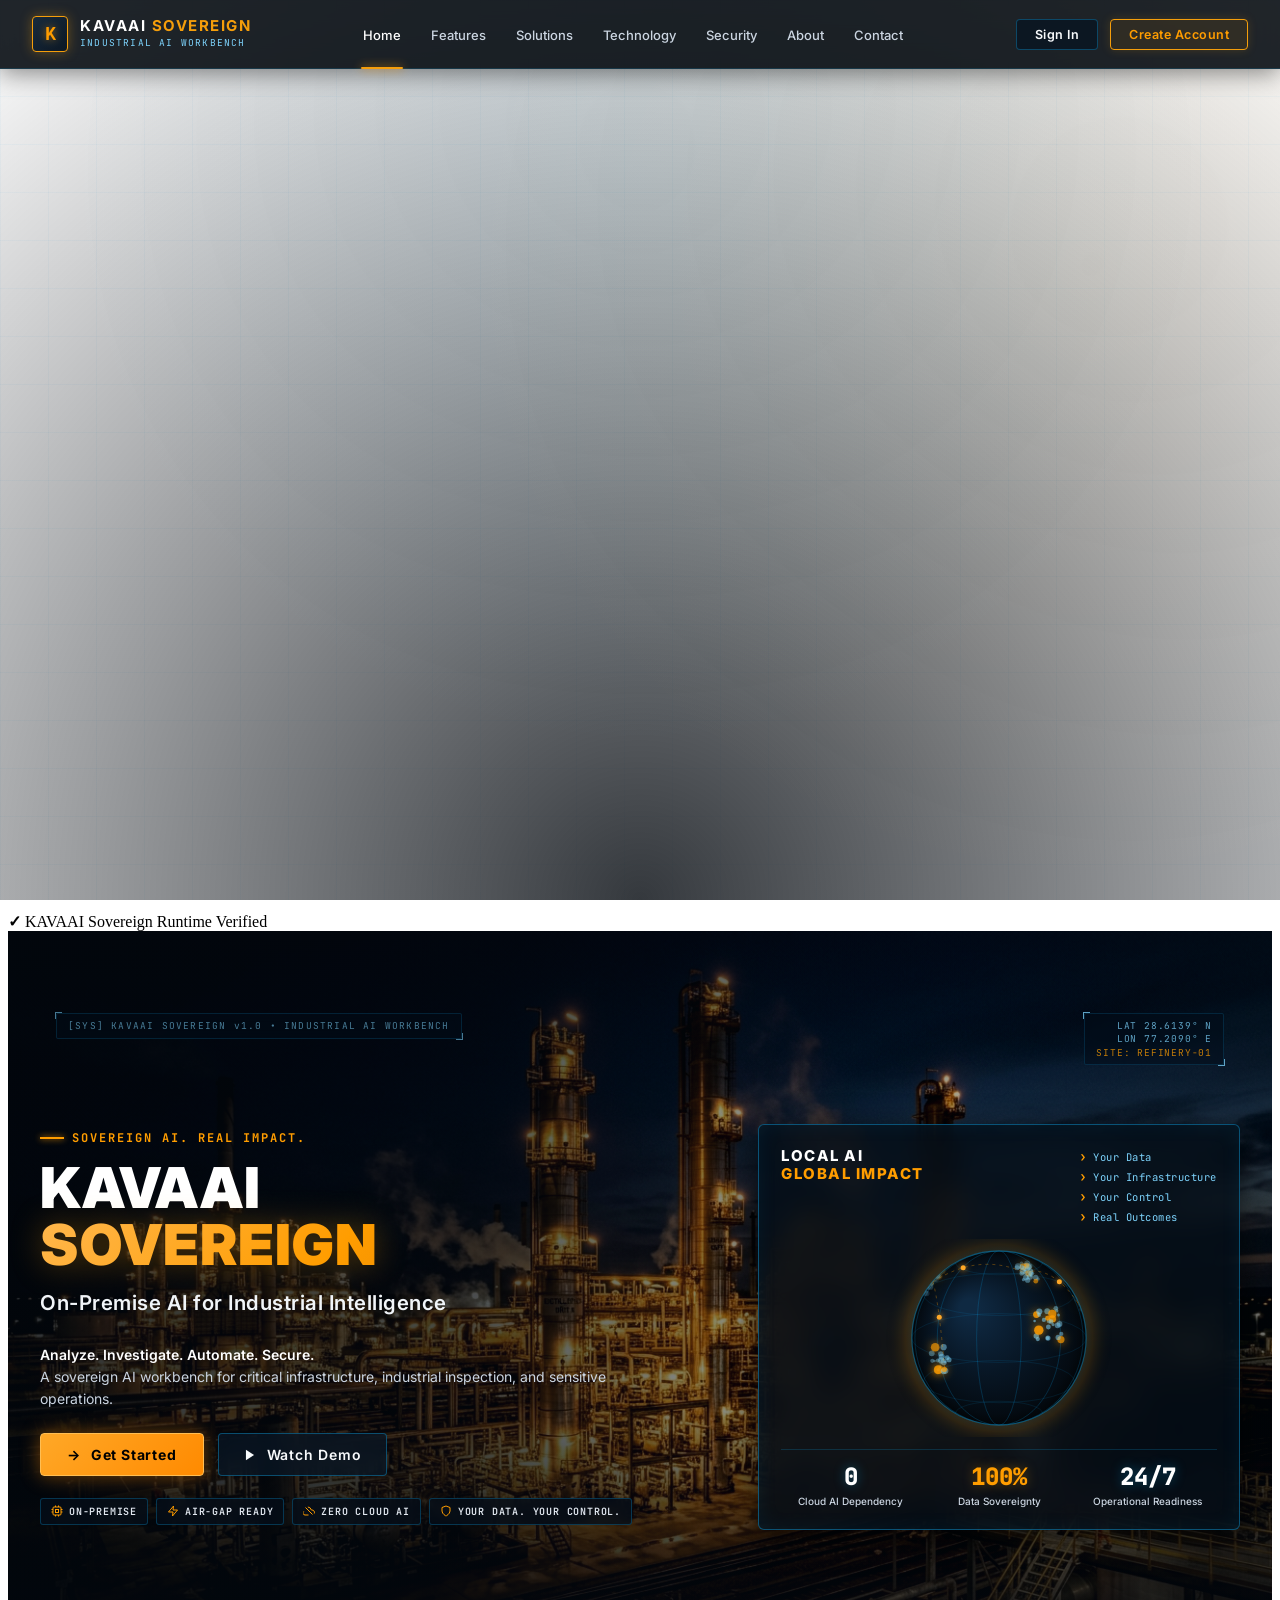
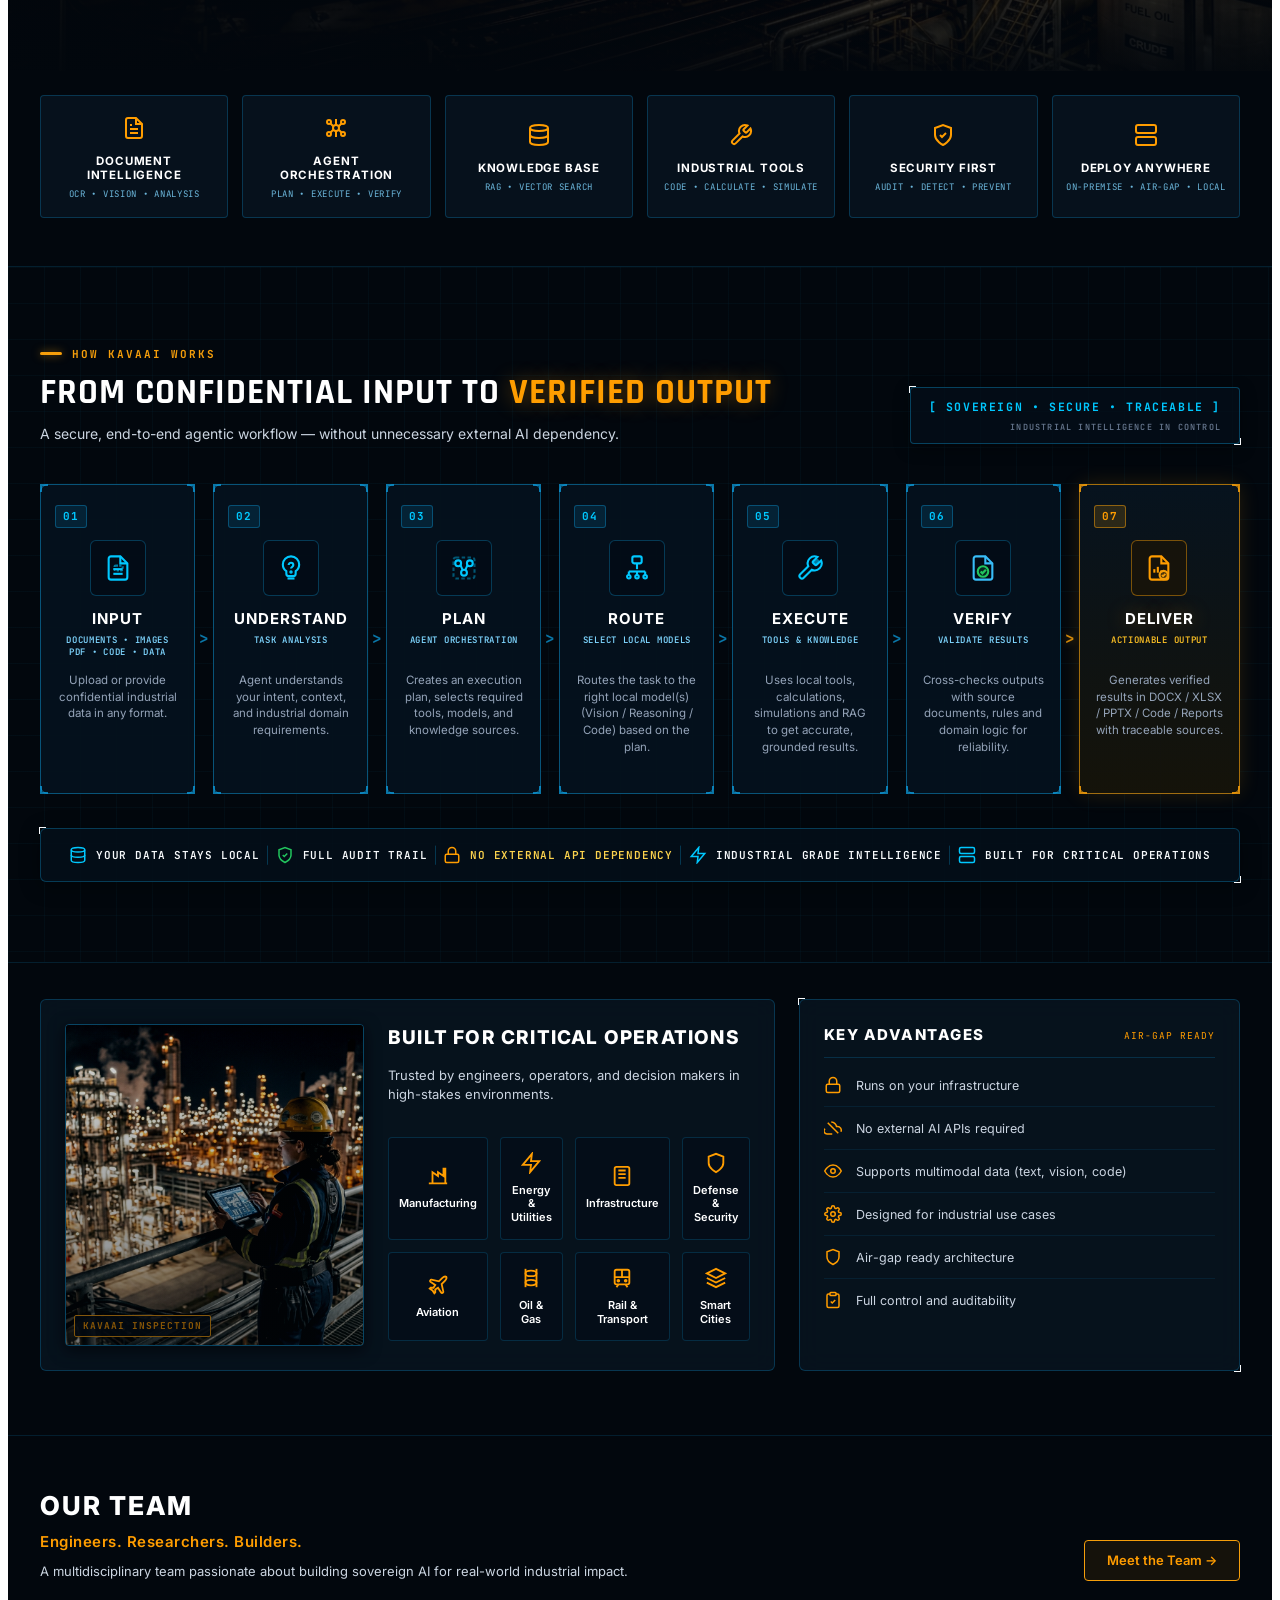
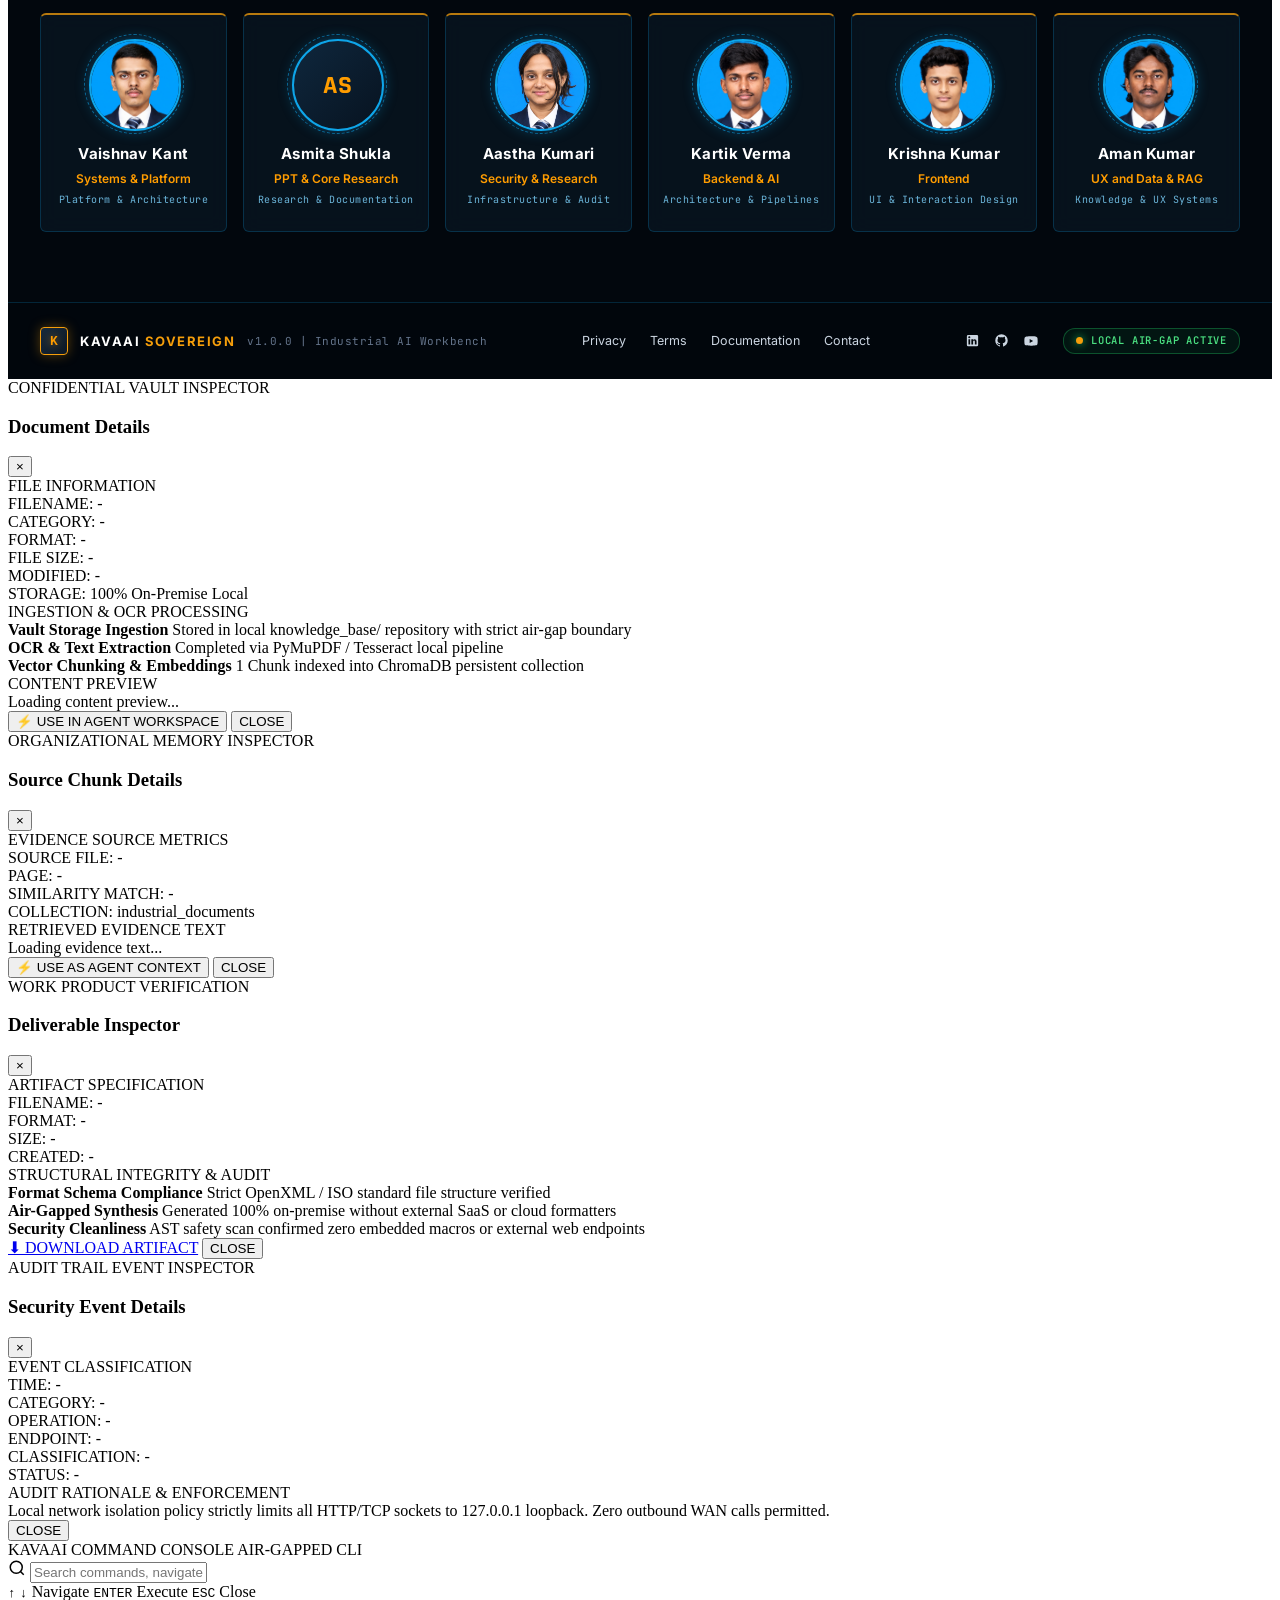
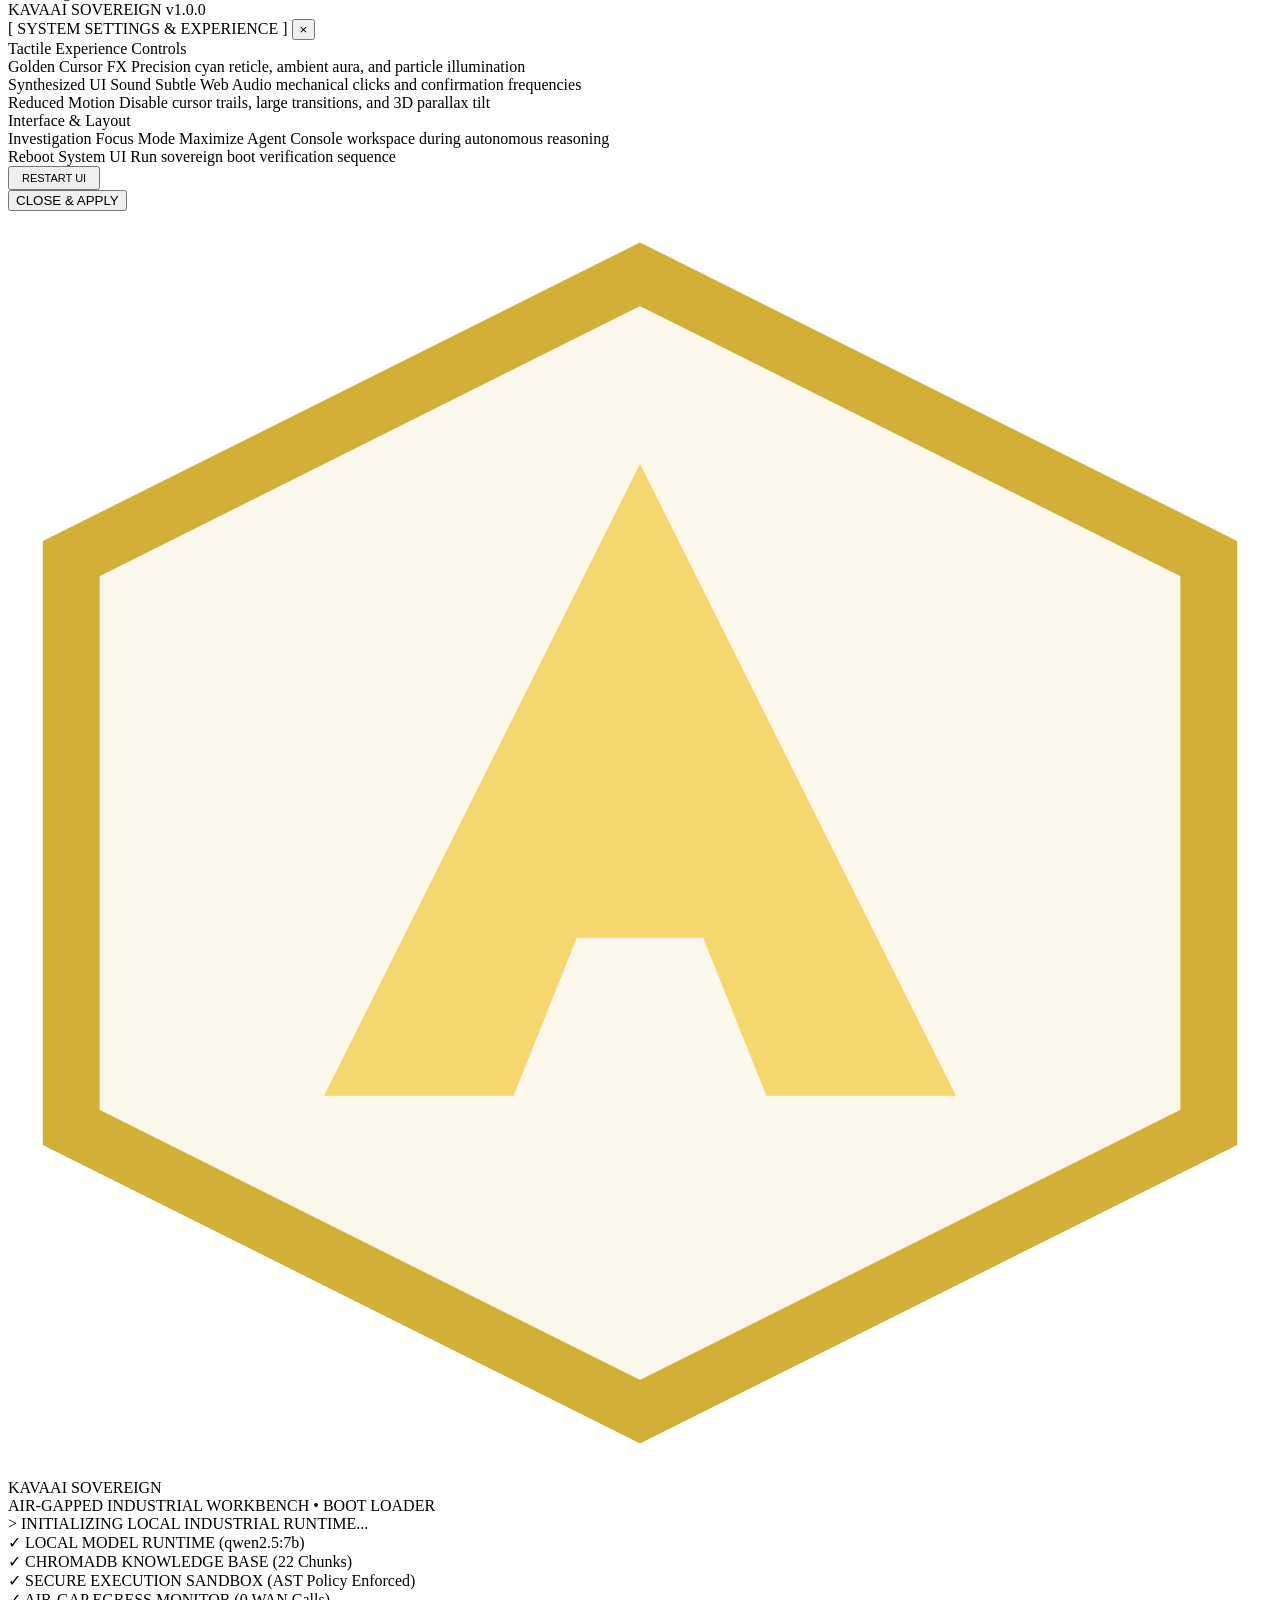
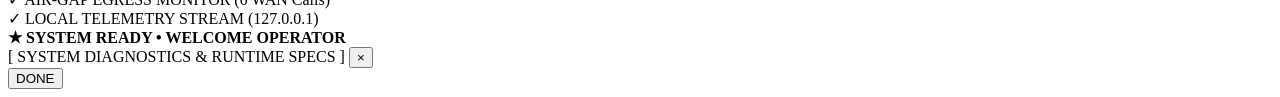
==== commit 34c84bde: "feat(team): update team lineup, remove team leader tag, and add Aastha photo" ====
--- a/frontend/200.html
+++ b/frontend/200.html
@@ -705,7 +705,7 @@
 
             <!-- 6 Actual Team Members from Project -->
             <div class="lp-team-grid">
-                <!-- Member 1: Vaishnav Kant (Team Leader) -->
+                <!-- Member 1: Vaishnav Kant -->
                 <div class="lp-team-card" data-member="vaishnav-kant">
                     <div class="lp-avatar-wrap">
                         <div class="lp-avatar-ring"></div>
@@ -714,8 +714,8 @@
                         </div>
                     </div>
                     <h3 class="lp-member-name">Vaishnav Kant</h3>
-                    <div class="lp-member-role">Team Leader</div>
-                    <p class="lp-member-resp">Systems &amp; Platform Lead</p>
+                    <div class="lp-member-role">Systems &amp; Platform</div>
+                    <p class="lp-member-resp">Platform &amp; Architecture</p>
                 </div>
 
                 <!-- Member 2: Asmita Shukla -->
@@ -731,7 +731,20 @@
                     <p class="lp-member-resp">Research &amp; Documentation</p>
                 </div>
 
-                <!-- Member 3: Kartik Verma -->
+                <!-- Member 3: Aastha Kumari -->
+                <div class="lp-team-card" data-member="aastha-kumari">
+                    <div class="lp-avatar-wrap">
+                        <div class="lp-avatar-ring"></div>
+                        <div class="lp-avatar-img-box">
+                            <img class="lp-avatar-img" src="assets/aastha.jpg?v=1" alt="Aastha Kumari">
+                        </div>
+                    </div>
+                    <h3 class="lp-member-name">Aastha Kumari</h3>
+                    <div class="lp-member-role">Security &amp; Research</div>
+                    <p class="lp-member-resp">Infrastructure &amp; Audit</p>
+                </div>
+
+                <!-- Member 4: Kartik Verma -->
                 <div class="lp-team-card" data-member="kartik-verma">
                     <div class="lp-avatar-wrap">
                         <div class="lp-avatar-ring"></div>
@@ -744,7 +757,7 @@
                     <p class="lp-member-resp">Architecture &amp; Pipelines</p>
                 </div>
 
-                <!-- Member 4: Krishna Kumar -->
+                <!-- Member 5: Krishna Kumar -->
                 <div class="lp-team-card" data-member="krishna-kumar">
                     <div class="lp-avatar-wrap">
                         <div class="lp-avatar-ring"></div>
@@ -757,7 +770,7 @@
                     <p class="lp-member-resp">UI &amp; Interaction Design</p>
                 </div>
 
-                <!-- Member 5: Aman Kumar -->
+                <!-- Member 6: Aman Kumar -->
                 <div class="lp-team-card" data-member="aman-kumar">
                     <div class="lp-avatar-wrap">
                         <div class="lp-avatar-ring"></div>
@@ -768,19 +781,6 @@
                     <h3 class="lp-member-name">Aman Kumar</h3>
                     <div class="lp-member-role">UX and Data &amp; RAG</div>
                     <p class="lp-member-resp">Knowledge &amp; UX Systems</p>
-                </div>
-
-                <!-- Member 6: Aastha Kumari -->
-                <div class="lp-team-card" data-member="aastha-kumari">
-                    <div class="lp-avatar-wrap">
-                        <div class="lp-avatar-ring"></div>
-                        <div class="lp-avatar-img-box">
-                            <span class="lp-avatar-initials">AK</span>
-                        </div>
-                    </div>
-                    <h3 class="lp-member-name">Aastha Kumari</h3>
-                    <div class="lp-member-role">Security &amp; Research</div>
-                    <p class="lp-member-resp">Infrastructure &amp; Audit</p>
                 </div>
             </div>
         </div>
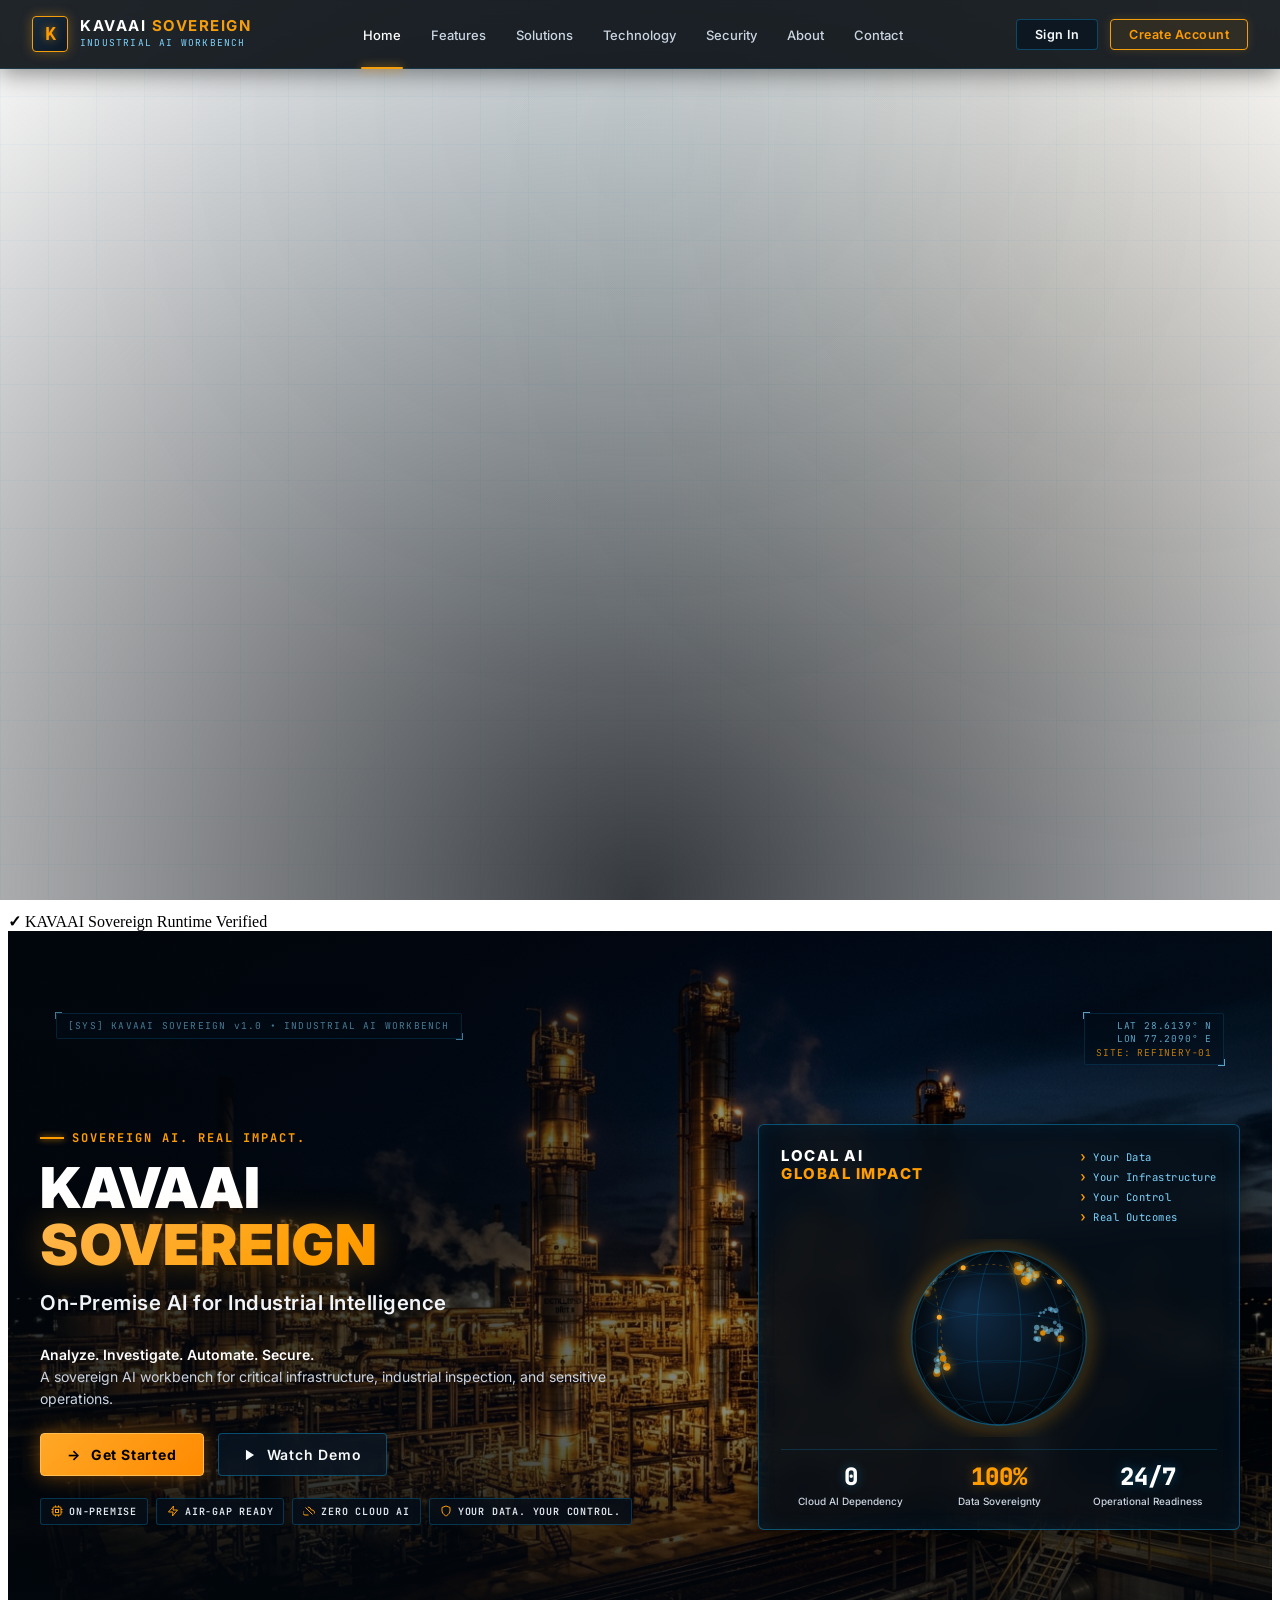
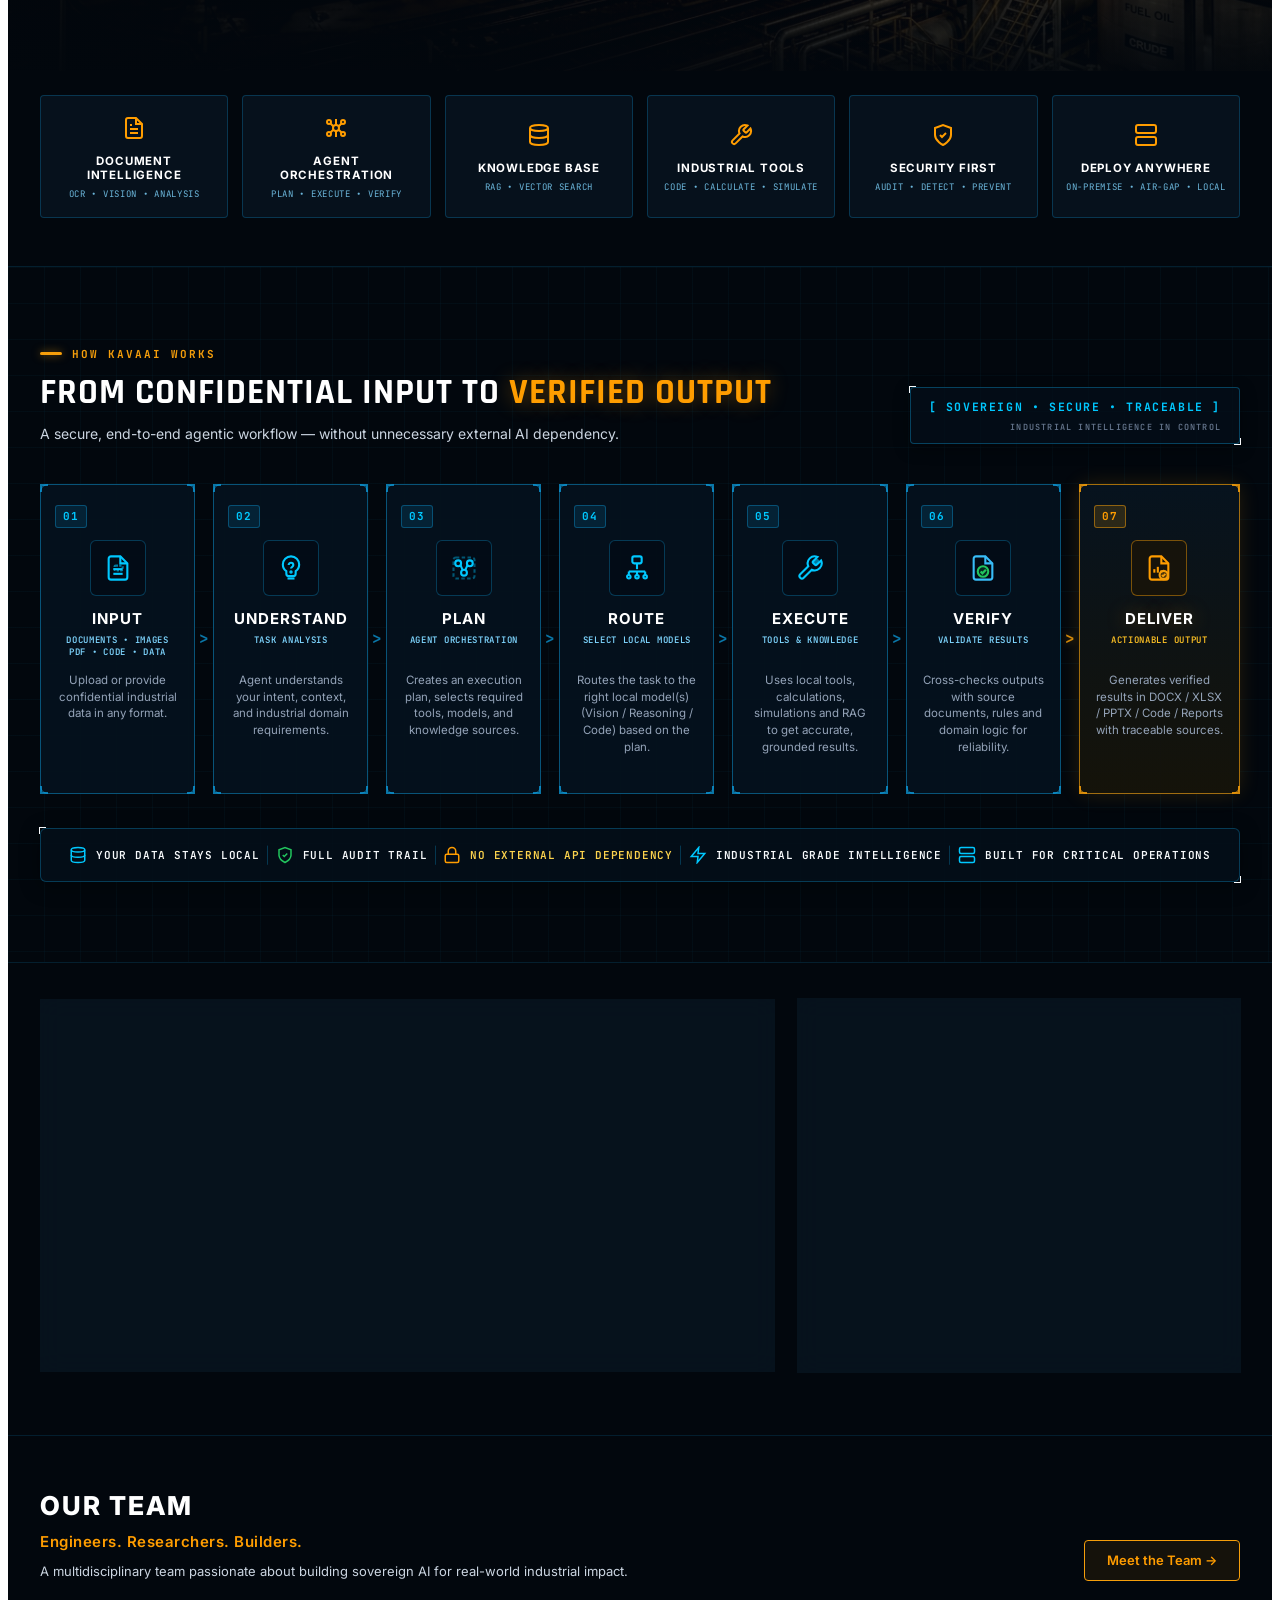
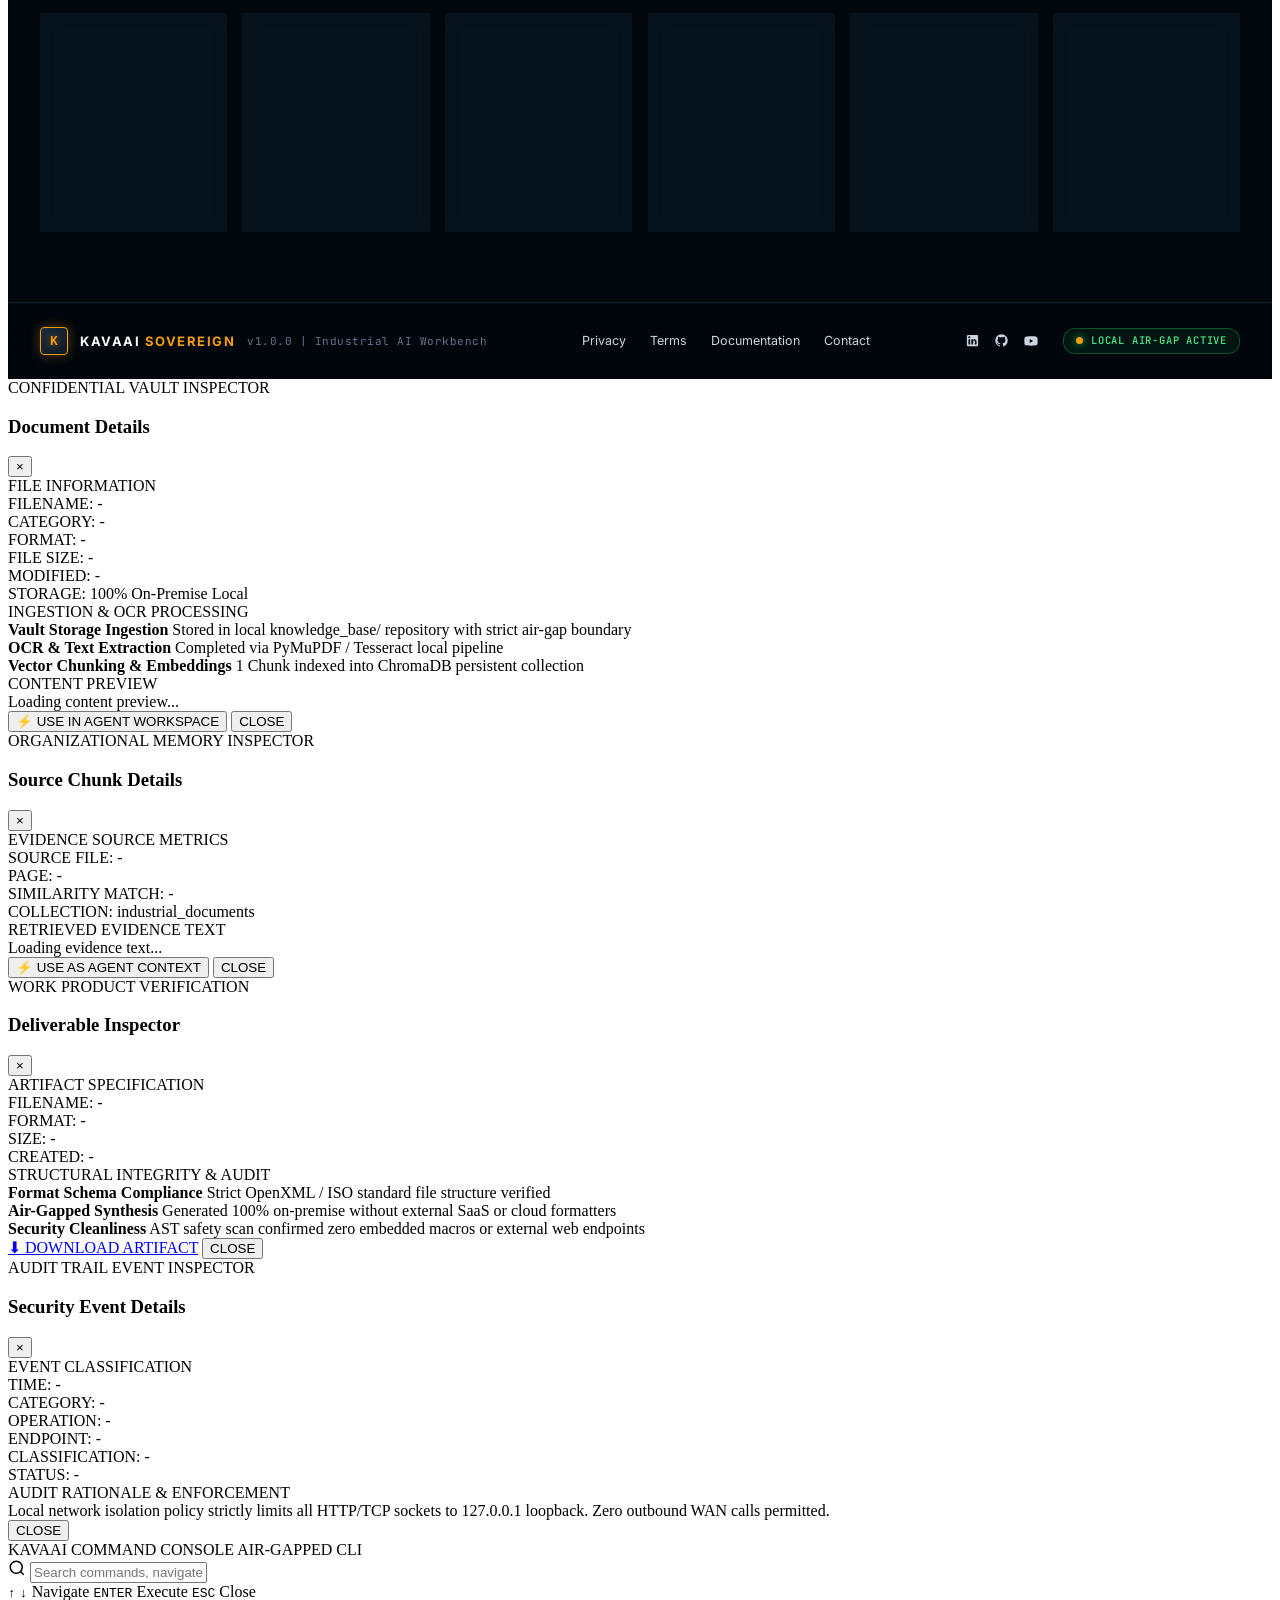
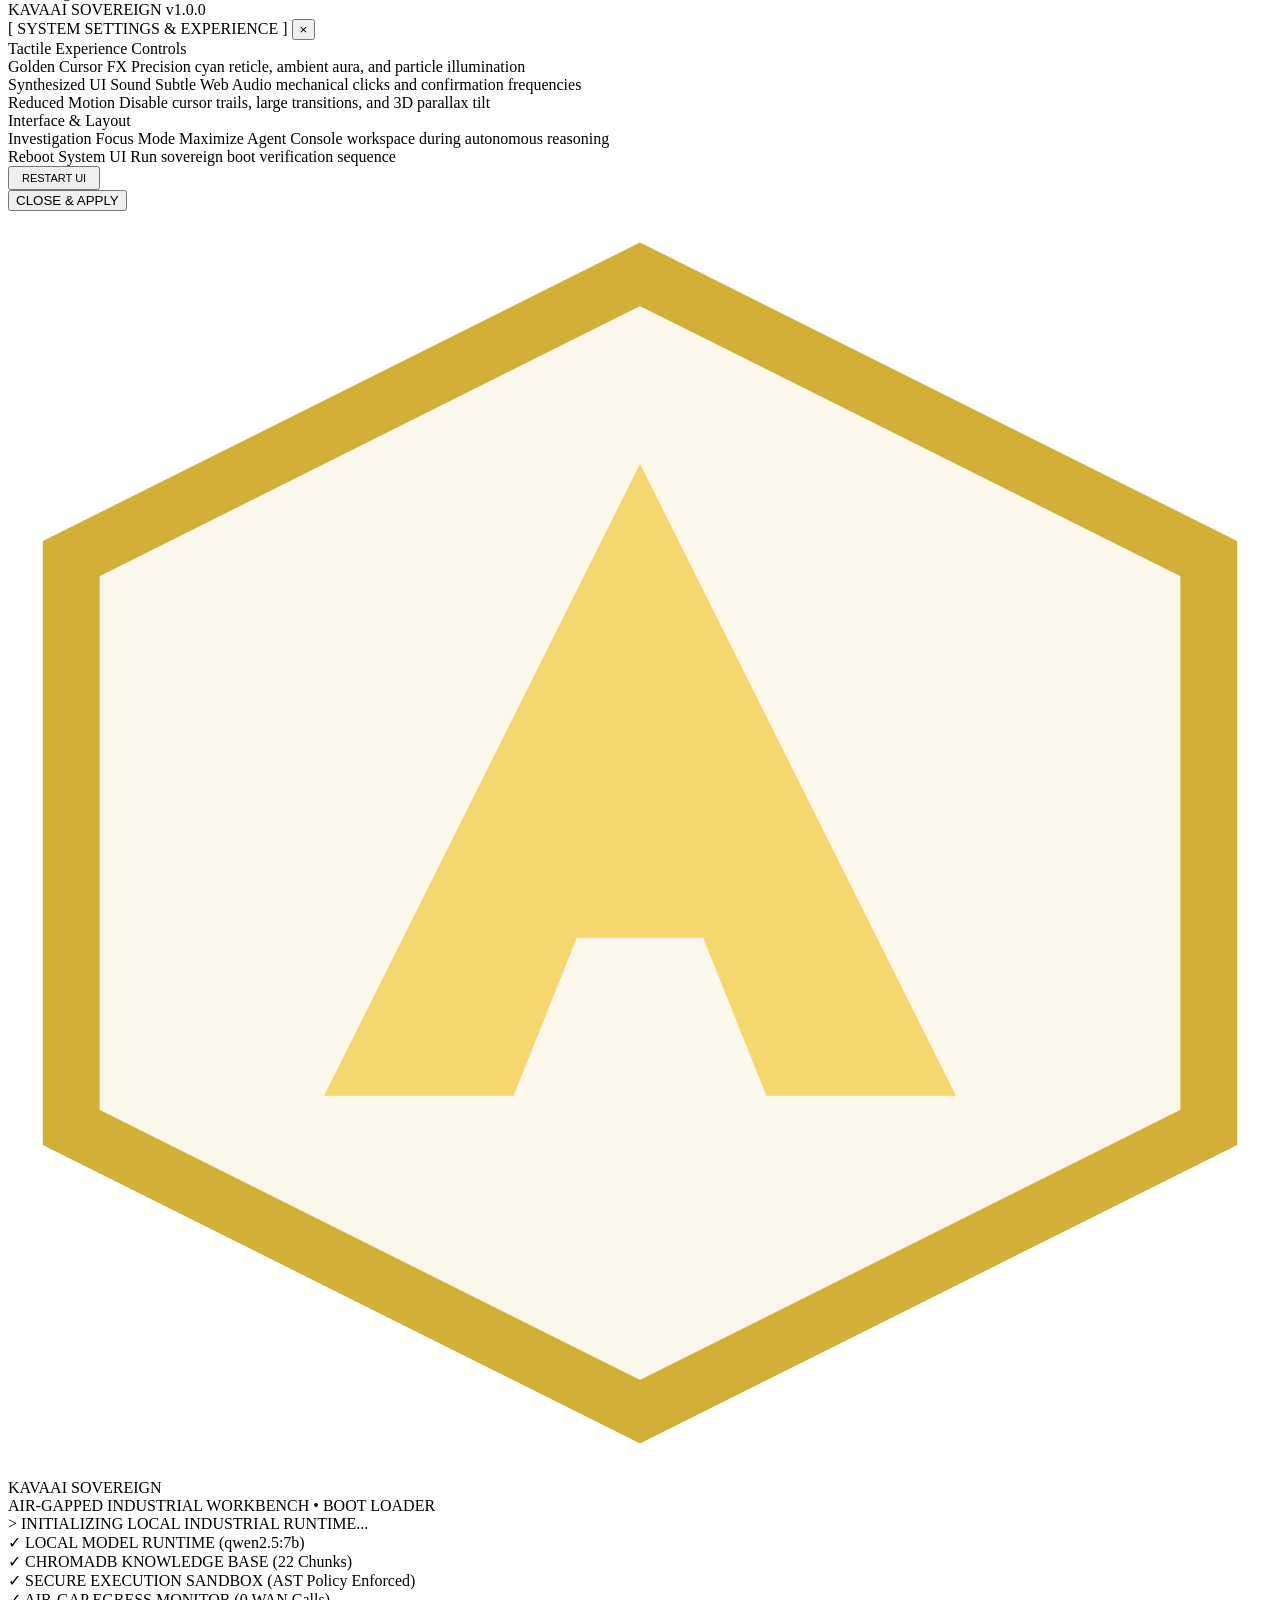
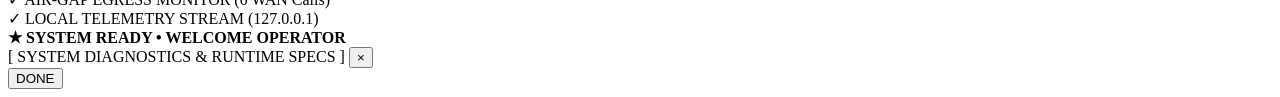
==== commit 2da32849: "Add Asmita Shukla team member photo" ====
--- a/frontend/200.html
+++ b/frontend/200.html
@@ -723,7 +723,7 @@
                     <div class="lp-avatar-wrap">
                         <div class="lp-avatar-ring"></div>
                         <div class="lp-avatar-img-box">
-                            <span class="lp-avatar-initials">AS</span>
+                            <img class="lp-avatar-img" src="assets/asmita.jpg?v=1" alt="Asmita Shukla">
                         </div>
                     </div>
                     <h3 class="lp-member-name">Asmita Shukla</h3>
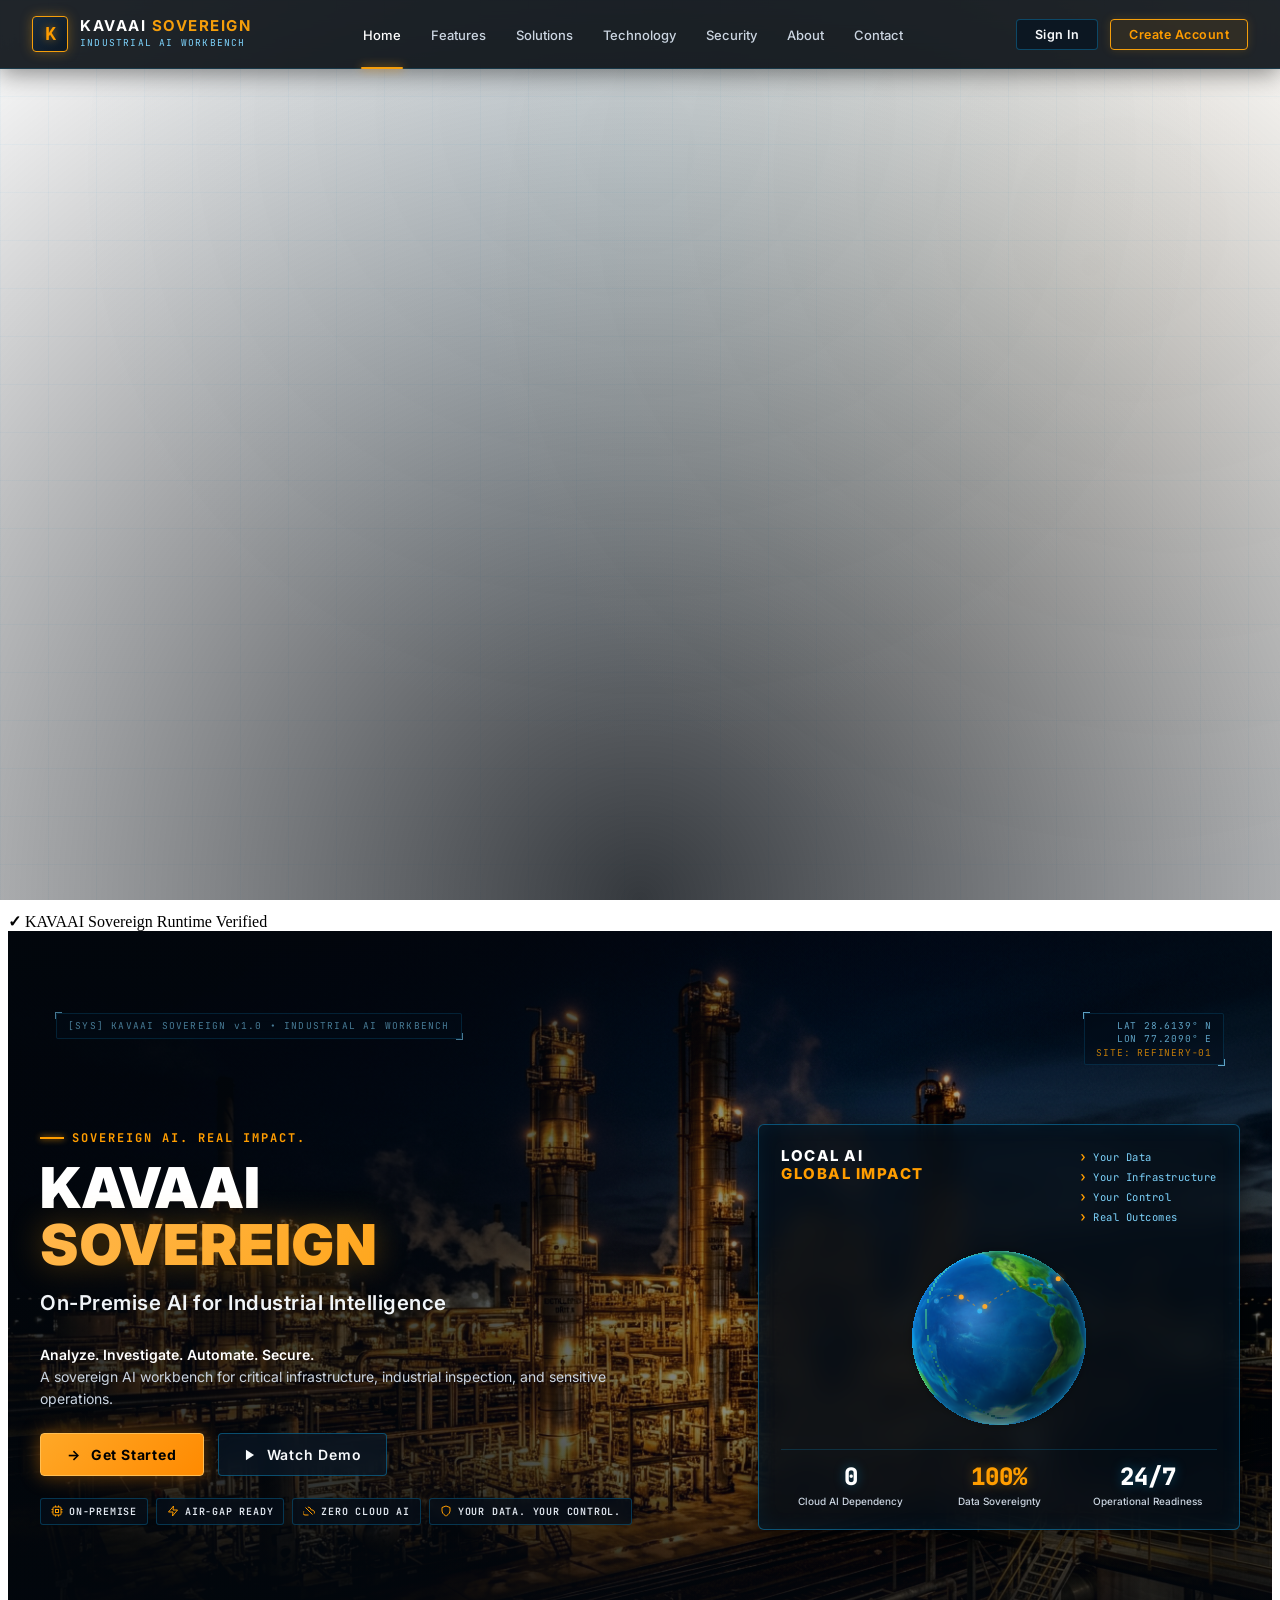
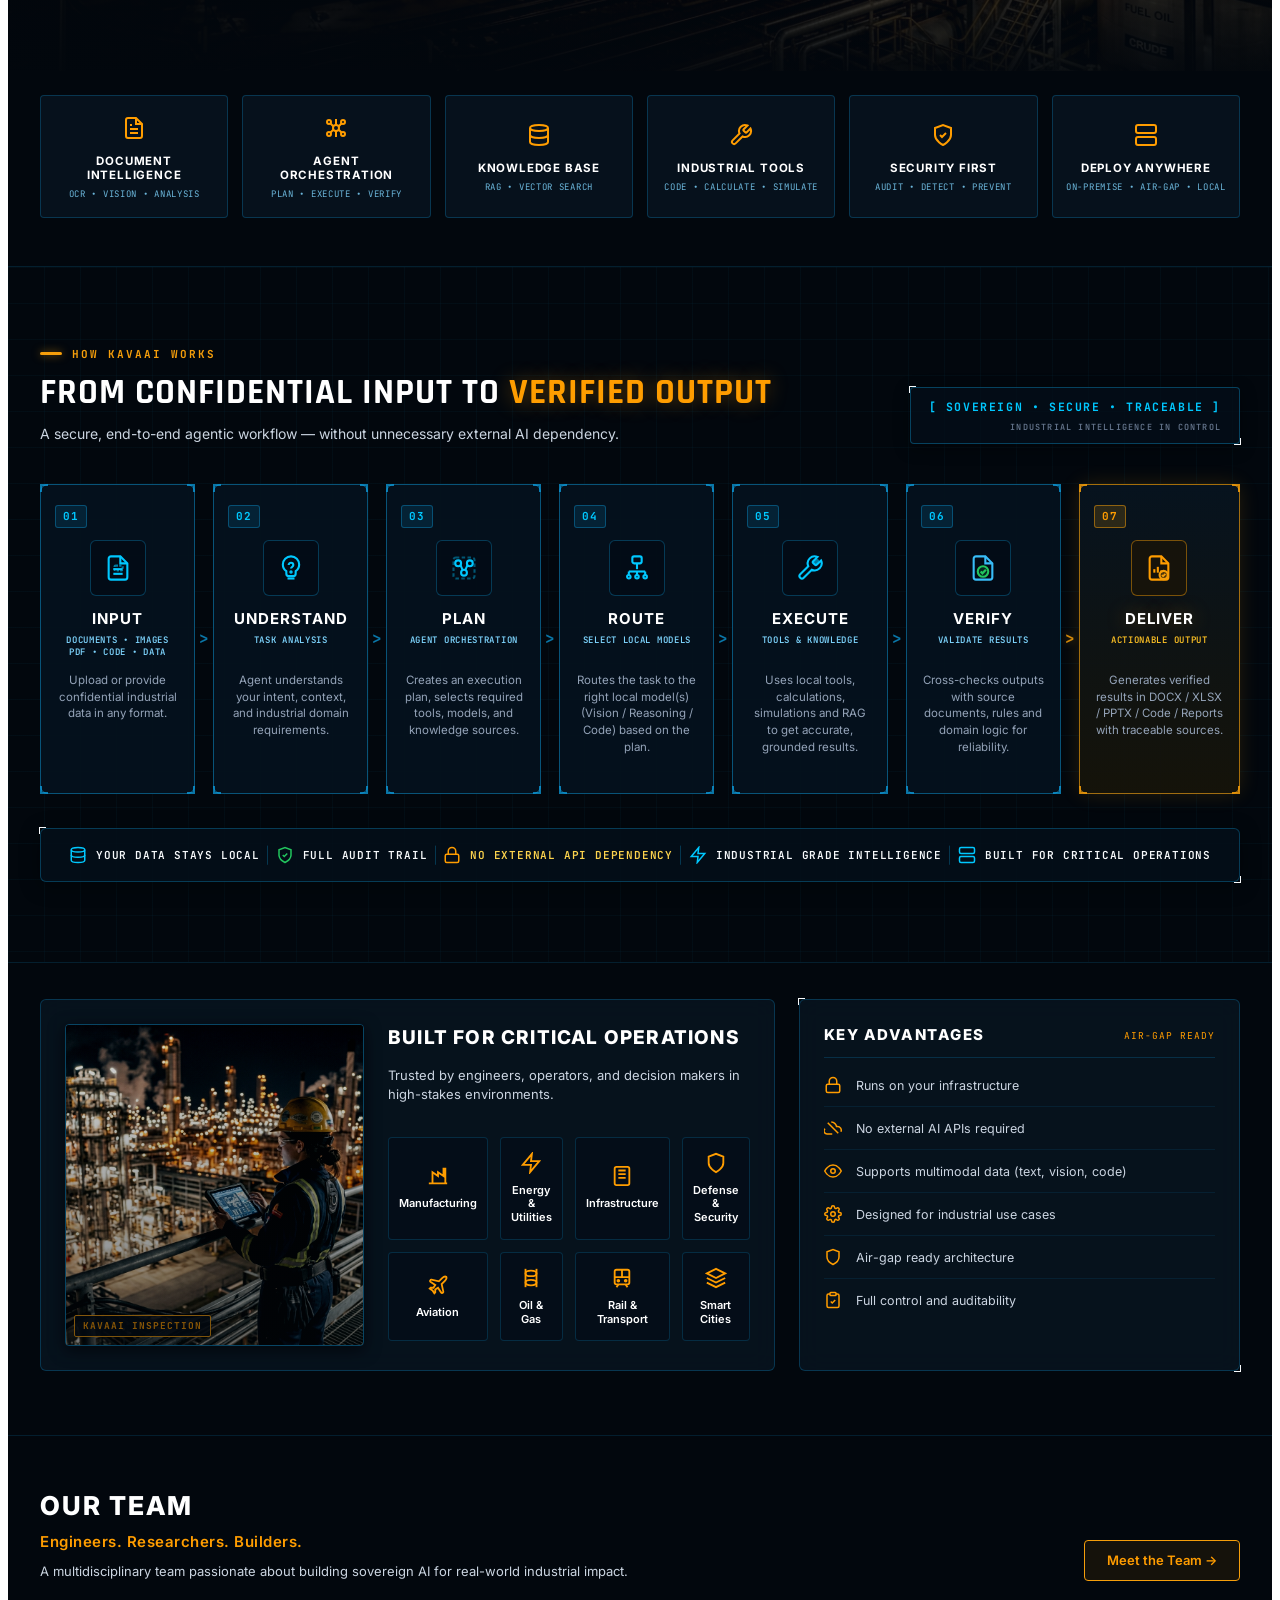
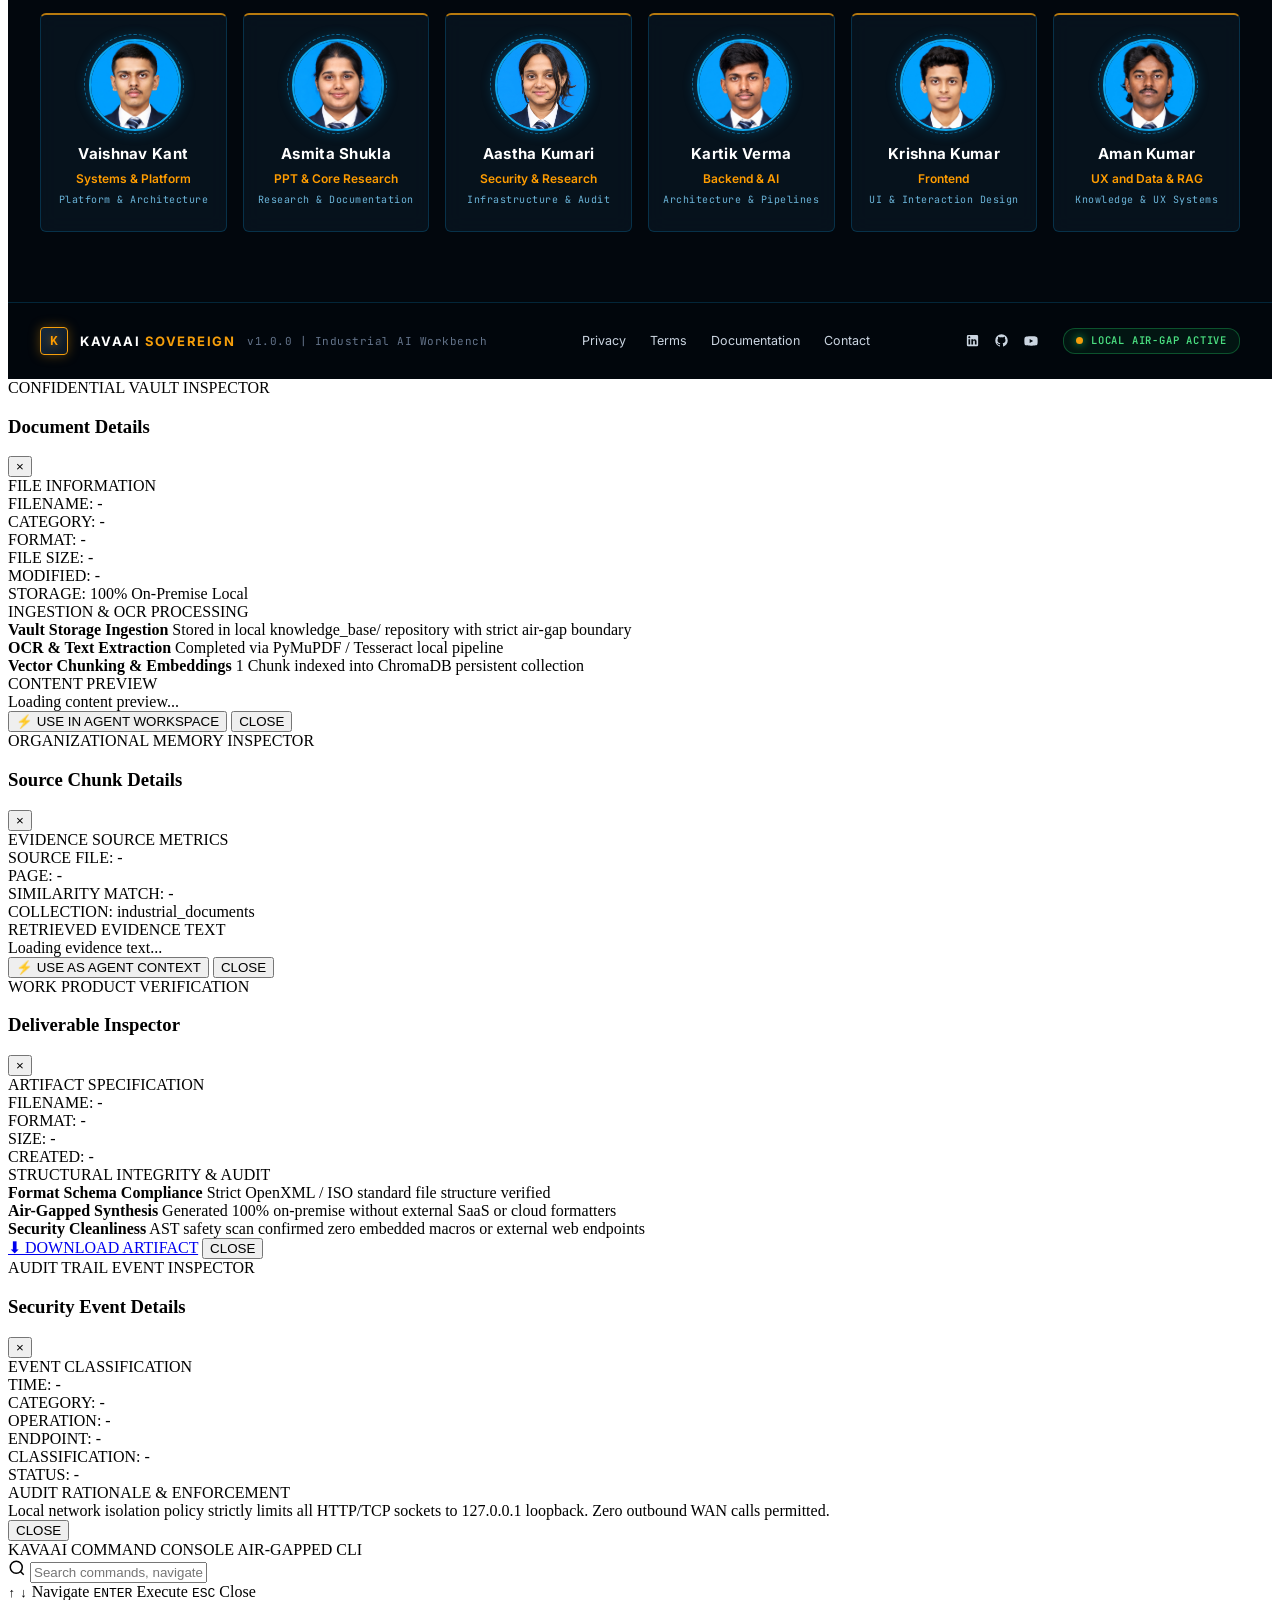
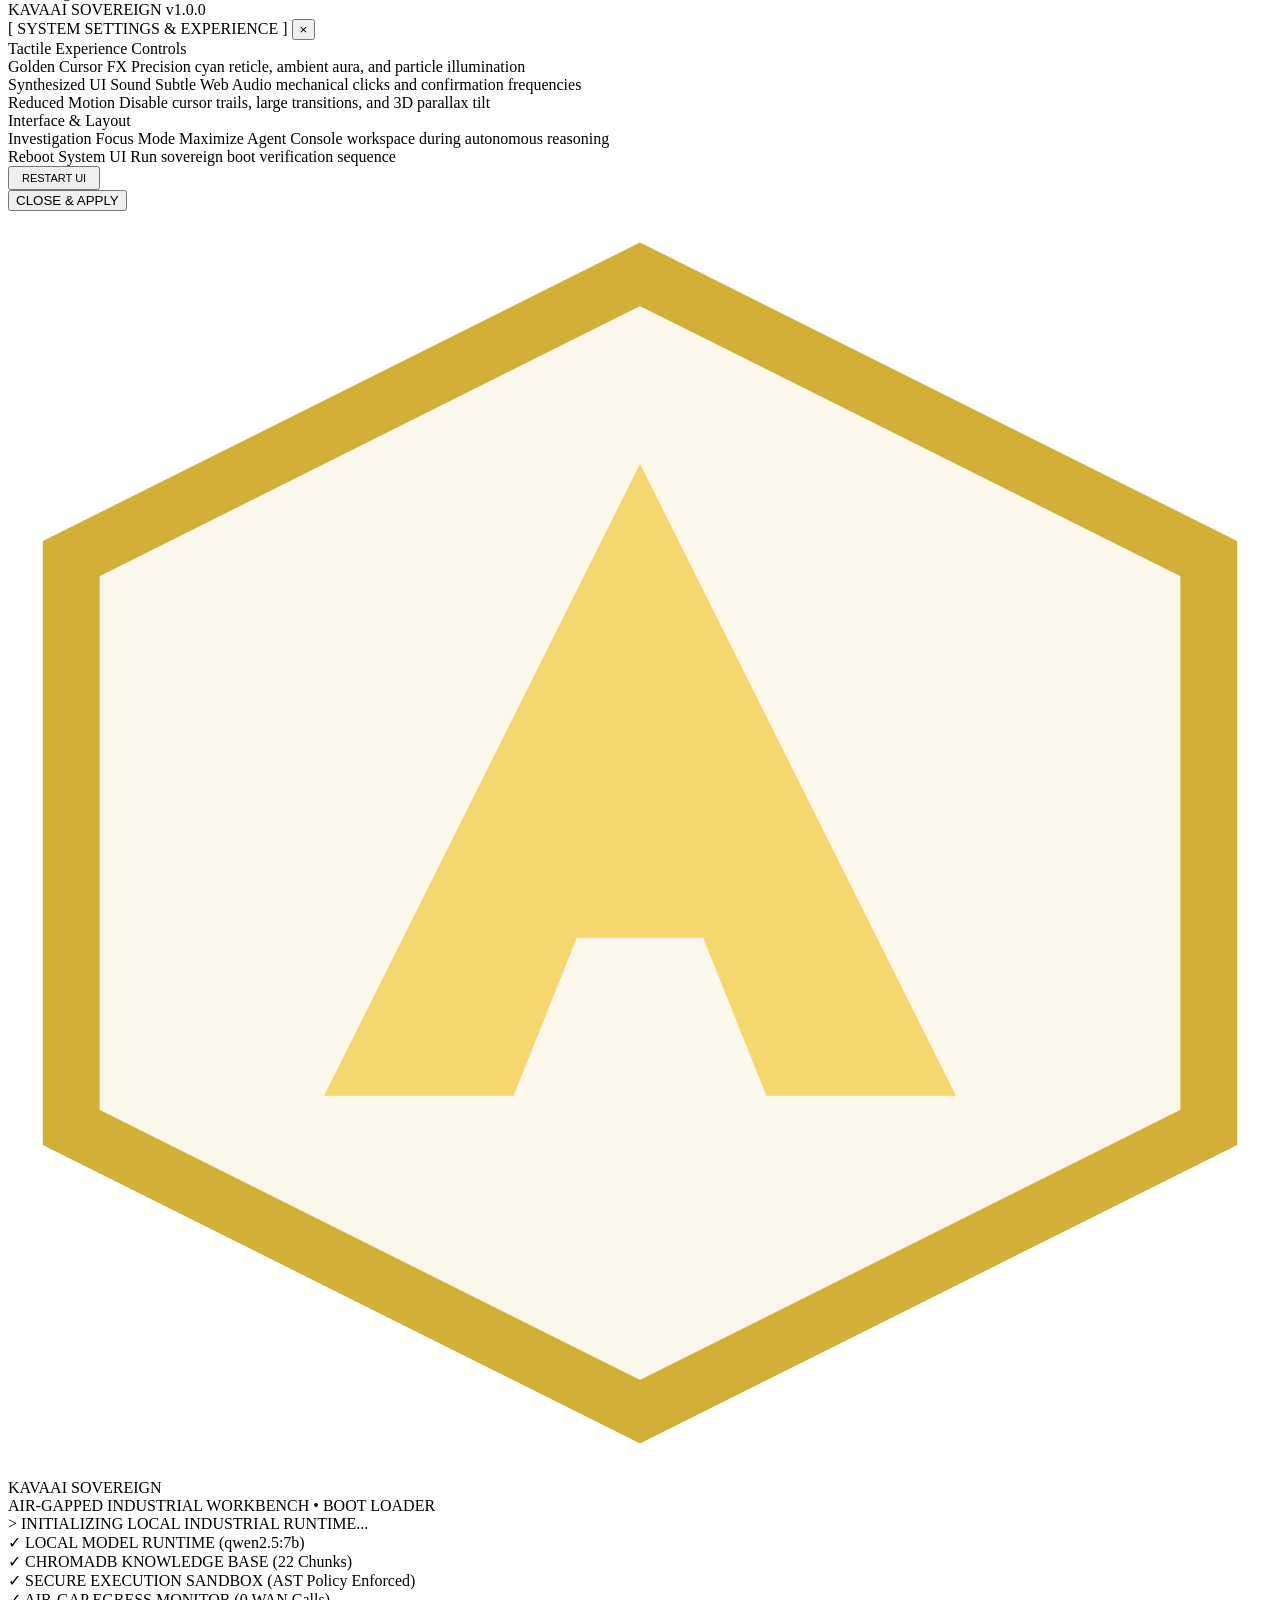
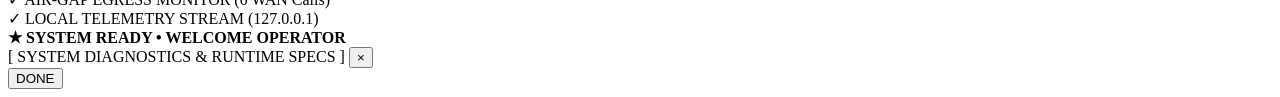
==== commit 267d24d3: "Add realistic 3D green Earth globe and golden hover effect on hero title" ====
--- a/frontend/200.html
+++ b/frontend/200.html
@@ -10,7 +10,7 @@
     <link href="https://fonts.googleapis.com/css2?family=Inter:wght@300;400;500;600;700&family=JetBrains+Mono:wght@400;500;600;700&family=Rajdhani:wght@500;600;700&family=Share+Tech+Mono&display=swap" rel="stylesheet">
     <link rel="stylesheet" href="style.css?v=60">
     <link rel="stylesheet" href="auth.css?v=2">
-    <link rel="stylesheet" href="landing.css?v=7">
+    <link rel="stylesheet" href="landing.css?v=9">
     <!-- Supabase JS Client (With multi-CDN fallback and offline air-gapped resilience) -->
     <script src="https://cdn.jsdelivr.net/npm/@supabase/supabase-js@2"></script>
     <script>
@@ -106,7 +106,7 @@
                     <span>SOVEREIGN AI. REAL IMPACT.</span>
                 </div>
 
-                <h1 class="lp-hero-title">
+                <h1 class="lp-hero-title" data-cursor="brand">
                     <span class="title-kavaai">KAVAAI</span>
                     <span class="title-sovereign">SOVEREIGN</span>
                 </h1>
@@ -180,6 +180,7 @@
                     <!-- 3D Digital Rotating Earth Canvas -->
                     <div class="lp-globe-viewport">
                         <canvas id="landing-globe-canvas"></canvas>
+                        <canvas id="landing-globe-overlay"></canvas>
                     </div>
 
                     <!-- 3 System Metrics (Positioning Principles) -->
@@ -3396,7 +3397,7 @@
 
 <script src="config.js?v=1"></script>
 <script src="supabase-client.js?v=1"></script>
-<script src="landing.js?v=2"></script>
+<script src="landing.js?v=3"></script>
 <script src="auth.js?v=2"></script>
 <script src="app.js?v=60"></script>
 </body>
--- a/frontend/landing.css
+++ b/frontend/landing.css
@@ -177,10 +177,22 @@
     letter-spacing: 1.5px;
     color: #FFFFFF;
     line-height: 1.1;
+    transition: all 0.3s ease;
 }
 
 .lp-brand-title span {
     color: var(--lp-amber-gold);
+    transition: all 0.3s ease;
+}
+
+.lp-brand-link:hover .lp-brand-title {
+    color: #FFF2A8;
+    filter: drop-shadow(0 0 8px rgba(255, 215, 0, 0.6));
+}
+
+.lp-brand-link:hover .lp-brand-title span {
+    color: #FFD700;
+    filter: drop-shadow(0 0 10px rgba(255, 180, 0, 0.8));
 }
 
 .lp-brand-sub {
@@ -483,21 +495,73 @@
     letter-spacing: 1px;
     margin: 0 0 14px 0;
     text-transform: uppercase;
+    cursor: default;
+    display: inline-block;
+    transition: transform 0.4s cubic-bezier(0.16, 1, 0.3, 1);
 }
 
 .lp-hero-title .title-kavaai {
-    color: #FFFFFF;
-    display: block;
-}
-
-.lp-hero-title .title-sovereign {
-    color: var(--lp-amber-bright);
-    background: linear-gradient(135deg, #FFB74D 0%, #FF9D00 50%, #D97706 100%);
+    background: linear-gradient(135deg, #FFFFFF 0%, #FFFFFF 100%);
+    background-size: 200% auto;
     -webkit-background-clip: text;
     background-clip: text;
     -webkit-text-fill-color: transparent;
+    color: transparent;
+    display: block;
+    position: relative;
+    transition: all 0.45s cubic-bezier(0.16, 1, 0.3, 1);
+}
+
+.lp-hero-title .title-sovereign {
+    background: linear-gradient(135deg, #FFB74D 0%, #FF9D00 50%, #D97706 100%);
+    background-size: 200% auto;
+    -webkit-background-clip: text;
+    background-clip: text;
+    -webkit-text-fill-color: transparent;
+    color: transparent;
     filter: drop-shadow(0 0 16px rgba(255, 157, 0, 0.35));
     display: block;
+    transition: all 0.45s cubic-bezier(0.16, 1, 0.3, 1);
+}
+
+/* Radiant Golden Hover Effect on KAVAAI SOVEREIGN */
+.lp-hero-title:hover,
+.lp-hero-title.is-hovered {
+    transform: translateY(-2px);
+}
+
+.lp-hero-title:hover .title-kavaai,
+.lp-hero-title.is-hovered .title-kavaai,
+.title-kavaai:hover {
+    background: linear-gradient(135deg, #FFE082 0%, #FFD700 35%, #FF9800 70%, #FFC107 100%) !important;
+    background-size: 200% auto !important;
+    -webkit-background-clip: text !important;
+    background-clip: text !important;
+    -webkit-text-fill-color: transparent !important;
+    color: transparent !important;
+    filter: drop-shadow(0 0 25px rgba(255, 215, 0, 1)) drop-shadow(0 0 50px rgba(255, 152, 0, 0.75)) !important;
+    letter-spacing: 1.5px;
+    animation: goldShimmer 2.5s linear infinite;
+}
+
+.lp-hero-title:hover .title-sovereign,
+.lp-hero-title.is-hovered .title-sovereign,
+.title-sovereign:hover {
+    background: linear-gradient(135deg, #FFF3B0 0%, #FFD700 25%, #FF9100 65%, #FF6D00 100%) !important;
+    background-size: 200% auto !important;
+    -webkit-background-clip: text !important;
+    background-clip: text !important;
+    -webkit-text-fill-color: transparent !important;
+    color: transparent !important;
+    filter: drop-shadow(0 0 32px rgba(255, 215, 0, 1)) drop-shadow(0 0 65px rgba(255, 145, 0, 0.85)) !important;
+    letter-spacing: 2px;
+    animation: goldShimmer 2.5s linear infinite reverse;
+}
+
+@keyframes goldShimmer {
+    0% { background-position: 0% 50%; }
+    50% { background-position: 100% 50%; }
+    100% { background-position: 0% 50%; }
 }
 
 .lp-hero-subtitle {
@@ -722,6 +786,16 @@
 #landing-globe-canvas {
     width: 100%;
     height: 100%;
+    display: block;
+}
+
+#landing-globe-overlay {
+    position: absolute;
+    top: 0;
+    left: 0;
+    width: 100%;
+    height: 100%;
+    pointer-events: none;
     display: block;
 }
 
